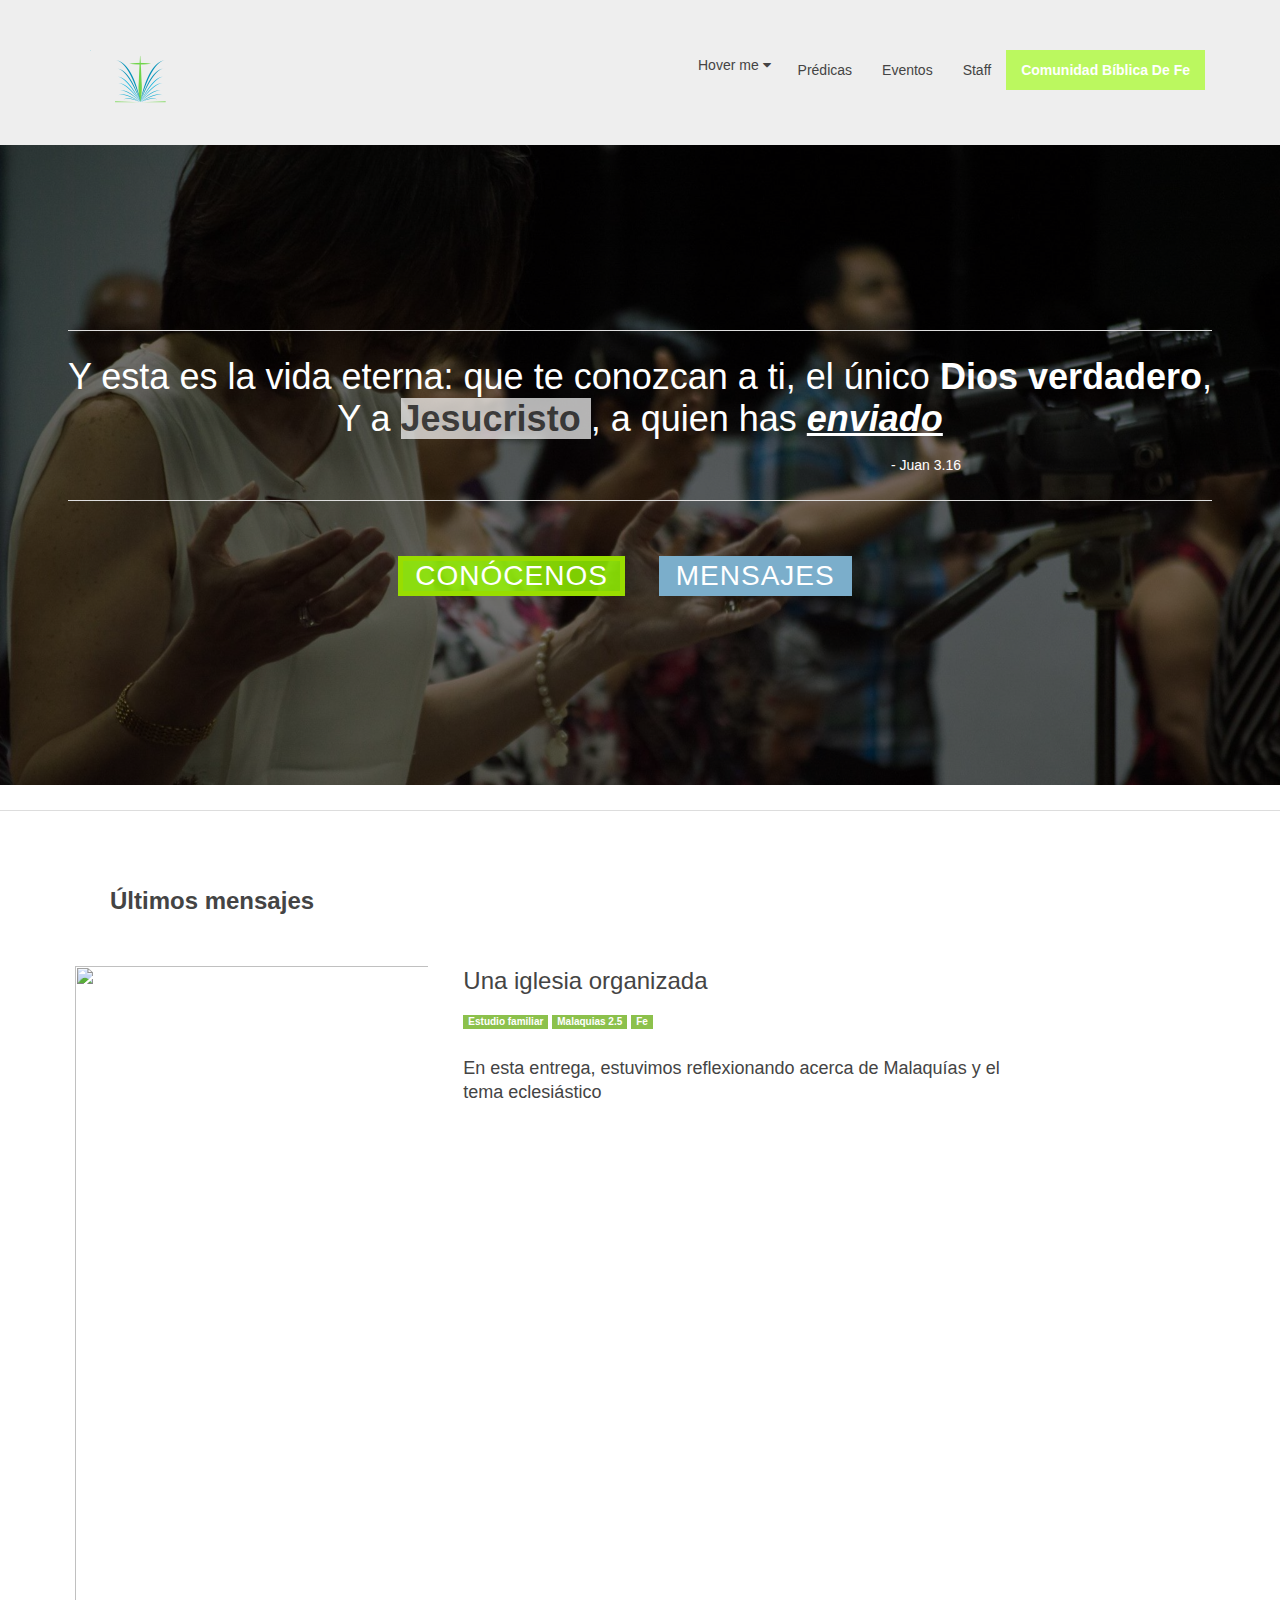
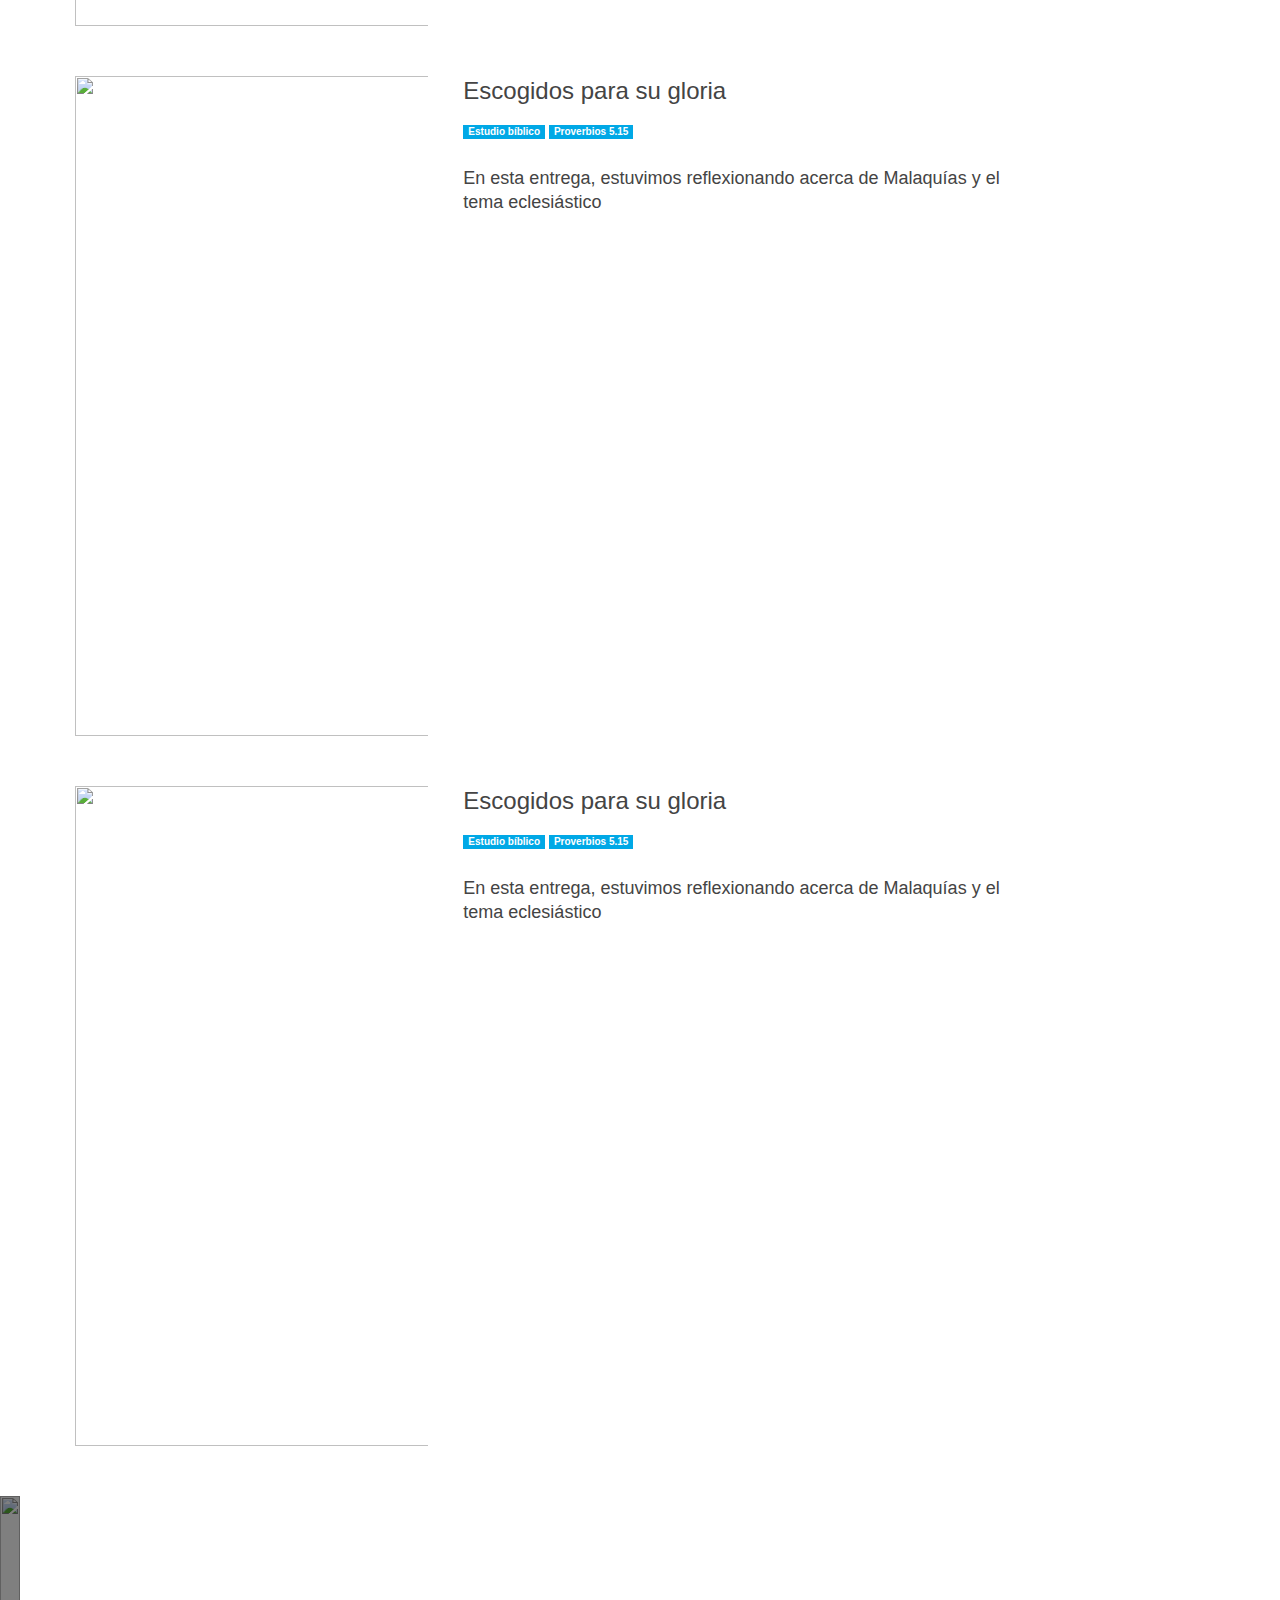
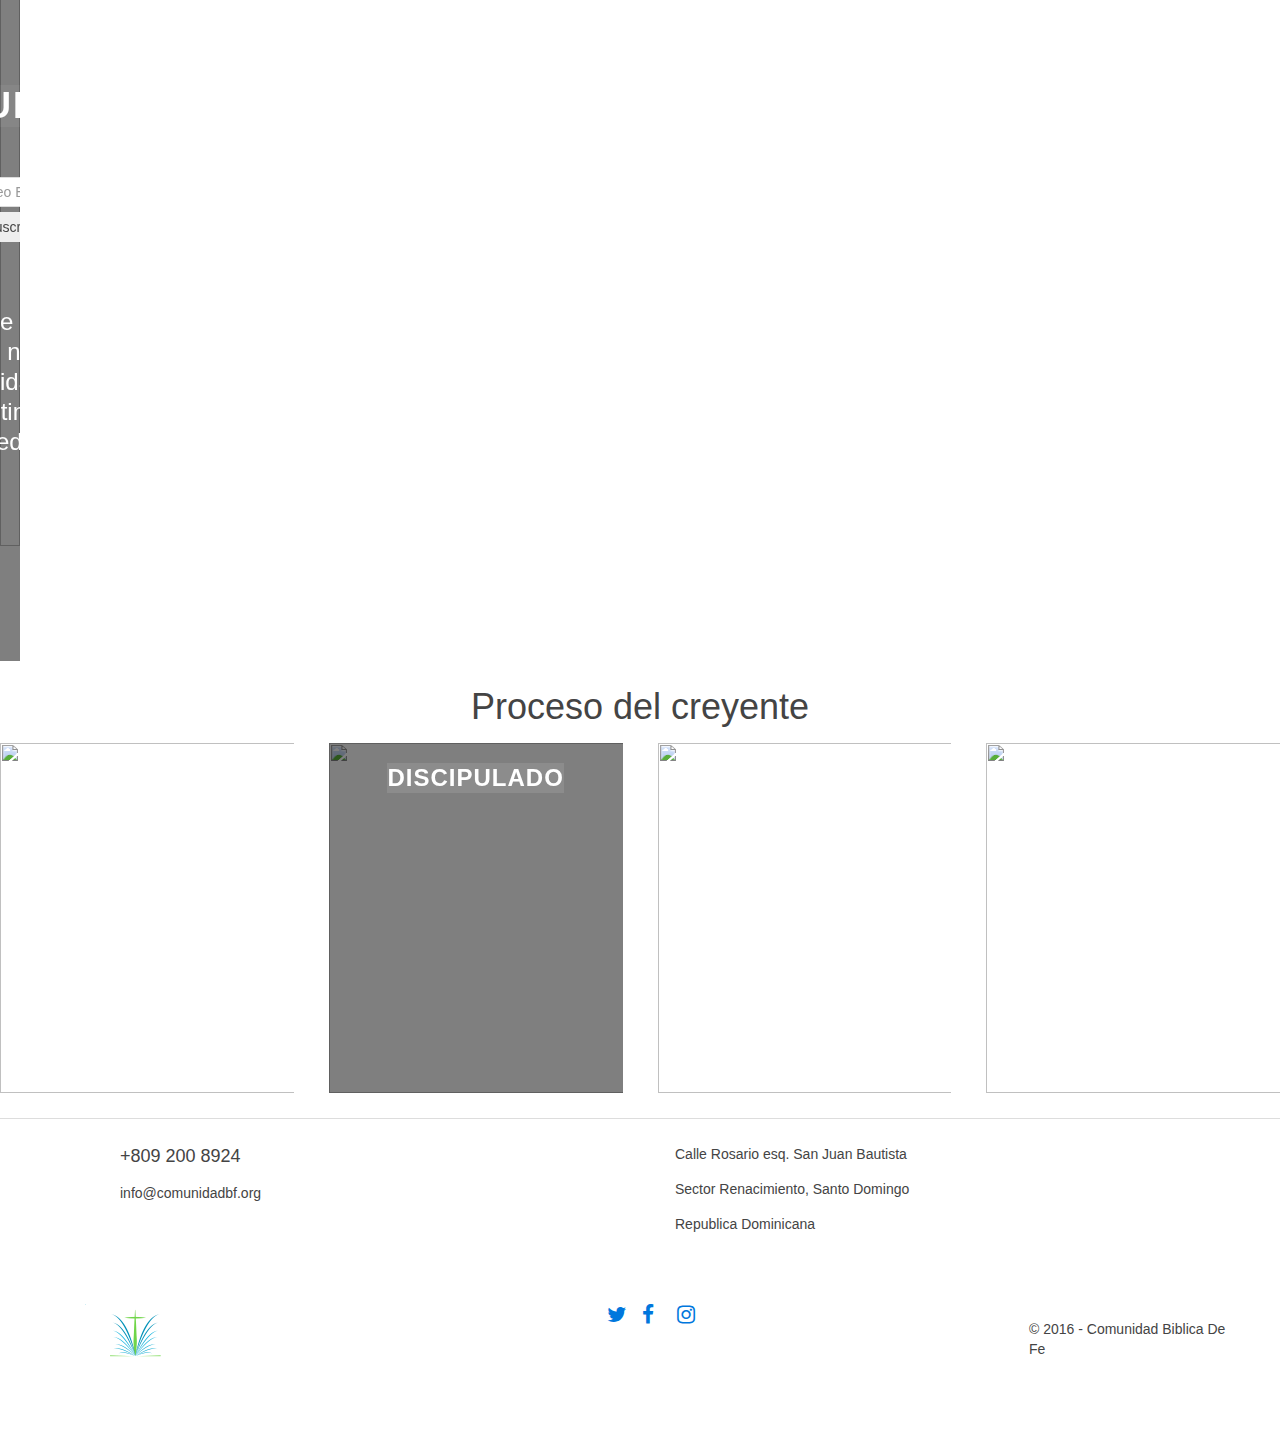
==== index.html @ 6293b6c7 "Fix notices and add multi option messages" ====
<html>  


  <header>

    <meta charset="UTF-8">

    <!-- Style css -->
    <link rel="stylesheet" type="text/css" href="css/uikit.min.css"> 
    <link rel="stylesheet" type="text/css" href="css/uikit.css"> 

    <link rel="stylesheet" type="text/css" href="css/components/slideshow.gradient.css"> 
    <link rel="stylesheet" type="text/css" href="css/components/slideshow.gradient.min.css"> 
    
    <link rel="stylesheet" type="text/css" href="css/components/slideshow.almost-flat.css">     
    <link rel="stylesheet" type="text/css" href="css/components/slideshow.almost-flat.min.css"> 
    
    <link rel="stylesheet" type="text/css" href="css/components/slideshow.min.css"> 
    <link rel="stylesheet" type="text/css" href="css/components/slideshow.css"> 


    <!-- Font awesome -->
    
    <link rel="stylesheet" type="text/css" href="font-awesome-4.7.0/css/font-awesome.min.css"> 
    <link rel="stylesheet" type="text/css" href="font-awesome-4.7.0/css/font-awesome.css"> 

    <link rel="stylesheet" type="text/css" href="font-awesome-4.7.0/fonts/FontAwesome.otf">


    <link rel="stylesheet" type="text/css" href="font-awesome-4.7.0/fonts/fontawesome-webfont.svg">

    <link rel="stylesheet" type="text/css" href="font-awesome-4.7.0/fonts/fontawesome-webfont.woff">


    <link rel="stylesheet" type="text/css" href="font-awesome-4.7.0/fonts/fontawesome-webfont.ttf">


    <link rel="stylesheet" type="text/css" href="font-awesome-4.7.0/fonts/fontawesome-webfont.woff2">




    <!-- start: sticky -->
    <link rel="stylesheet" type="text/css" href="css/components/sticky.almost-flat.css"> 
    <link rel="stylesheet" type="text/css" href="css/components/sticky.css"> 

    <link rel="stylesheet" type="text/css" href="css/components/sticky.gradient.css"> 
    <link rel="stylesheet" type="text/css" href="css/components/sticky.gradient.min.css"> 

    <link rel="stylesheet" type="text/css" href="css/components/sticky.min.css"> 
    
    <!-- jquery -->
    <script src="https://cdnjs.cloudflare.com/ajax/libs/jquery/3.1.1/jquery.js"> </script>
    <script src="https://cdnjs.cloudflare.com/ajax/libs/jquery/3.1.1/jquery.min.js"> </script>
    
    <!-- uikit specific -->
    <script src="js/uikit.min.js"> </script>
    <script src="js/uikit.js"> </script>

    <script src="js/components/slideshow.min.js"> </script>
    <script src="js/components/slideshow.js "> </script>

    <script src="js/components/slideshow-fx.js"> </script>
    <script src="js/components/slideshow-fx.min.js"> </script>

    <script src="js/components/sticky.js"> </script>
    <script src="js/components/sticky.min.js"> </script>

    <script src="js/jquery.min.js"> </script>
    
    <link rel="stylesheet" type="text/css" href="css/style.css">   


    
   
    <!--  start: main menu     -->
    <div data-uk-sticky>

      <nav id="main-nav" class="uk-navbar">
        <div class="uk-container uk-container-center" >

          <ul id="logo-nav" class="uk-navbar-nav uk-margin-large-top uk-margin-large-bottom ">
            <li > <a  href="/"><img  src="img/logo-no-text.png"  height="80px" width="100px" alt="logo"/></a> </li>          
          </ul>

          <div id="menu-nav" class="uk-navbar-flip uk-margin-large-top uk-margin-large-bottom">
            <ul class="uk-navbar-nav">
              <li  class=" uk-active uk-parent uk-align-center" data-uk-dropdown="" aria-haspopup="true" aria-expanded="false">
                                  <div class="uk-button-dropdown" data-uk-dropdown>
                                    <a class="uk-button">Hover me <i class="uk-icon-caret-down"></i></a>
                                    <div class="uk-dropdown">
                                        <ul class="uk-nav uk-nav-dropdown">
                                            <li><a href="#">Item</a></li>
                                            <li><a href="#">Another item</a></li>
                                            <li class="uk-nav-header">Header</li>
                                            <li><a href="#">Item</a></li>
                                            <li><a href="#">Another item</a></li>
                                            <li class="uk-nav-divider"></li>
                                            <li><a href="#">Separated item</a></li>
                                        </ul>
                                    </div>
                                  </div>




              </li>
              <li> <a href="preaches.html"> Prédicas </a></li>
              <li> <a href="events.html"> Eventos </a></li>              
              <li> <a href="staff.html"> Staff </a></li>
              <li  class="uk-active"> <a id="about-us-label" href="cbf.html"> Comunidad Bíblica De Fe </a></li>
            </ul>
          </div>
        </div>
      </nav> <!--  end: main menu -->
    </div>
  </header>



  <body>

  
 <!-- start: slideshow -->
   <div class="uk-slidenav-position uk-margin-bottom" data-uk-slideshow="{autoplay:true, autoplayInterval:4000, animation: 'random-fx'}">
      <ul class="uk-slideshow uk-overlay-active" style="height: 286px;" >
          <li data-slideshow-slide="img" aria-hidden="false" class="uk-active" style="height: 286px;"><div class="uk-cover-background uk-position-cover" style="background-image: url(&quot;img/slider-1.jpg&quot;);"></div>
              <canvas width="800" height="400" style="width: 100%; height: auto; opacity: 0.5;"></canvas>
              <div class="uk-overlay-panel uk-overlay-background uk-overlay-fade uk-flex uk-flex-center uk-flex-middle uk-text-center">
                  <div>
            
                      <hr class="uk-grid-divider"></hr>
  
                      <h1> Y esta es la vida eterna: que te conozcan a ti, el único <b> Dios verdadero</b>,<br> Y a <mark> <strong id="main-word"> Jesucristo  </strong> </mark>, a quien has  <strong> <u> <i> enviado</u></i></strong> </h1> <h5 id="passage">- Juan 3.16 </h5>
                      
                      <hr class="uk-grid-divider"></hr>
                      
                      
                      
                      <a button id="first-button" class="uk-button uk-button-primary main-buttons">Conócenos</a>
                      <a button id="second-button" class="uk-button uk-button-primary main-buttons"> Mensajes </a>
                      
                      

                  </div>
              </div>
          </li>

          <li data-slideshow-slide="img" aria-hidden="false" class="uk-active" style="height: 286px;"><div class="uk-cover-background uk-position-cover" style="background-image: url(&quot;img/slider-2.jpg&quot;);"></div>
              <canvas width="800" height="400" style="width: 100%; height: auto; opacity: 0.5;"></canvas>
              <div class="uk-overlay-panel uk-overlay-background uk-overlay-fade uk-flex uk-flex-center uk-flex-middle uk-text-center">
                  <div>
            
                      <hr class="uk-grid-divider"></hr>
  
                      <h1> Y esta es la vida eterna: que te conozcan a ti, el único <b> Dios verdadero</b>,<br> Y a <mark> <strong id="main-word"> Jesucristo  </strong> </mark>, a quien has  <strong> <u> <i> enviado</u></i></strong>. </h1> <h5 id="passage">- Juan 3.16 </h5>
                      
                      <hr class="uk-grid-divider"></hr>
                      
                      
                      
                      <button id="first-button" class="uk-button uk-button-primary main-buttons"> Cónocenos </button>
                      <button id="second-button" class="uk-button uk-button-primary main-buttons"> Mira nuestras prédicas </button>
                      <button id="third-button" class="uk-button uk-button-primary main-buttons"> Síguenos</button>
                      

                  </div>
              </div>
          </li>
         <li data-slideshow-slide="img" aria-hidden="false" class="uk-active" style="height: 286px;"><div class="uk-cover-background uk-position-cover" style="background-image: url(&quot;img/slider-3.jpg&quot;);"></div>
              <canvas width="800" height="400" style="width: 100%; height: auto; opacity: 0.5;"></canvas>
              <div class="uk-overlay-panel uk-overlay-background uk-overlay-bottom uk-overlay-slide-bottom">
                  <h3>Overlay Bottom</h3>
                  <p>Lorem <a href="#">ipsum dolor</a> sit amet, consetetur sadipscing elitr, sed diam nonumy eirmod tempor invidunt ut labore et dolore magna aliquyam.</p>
                  <button class="uk-button uk-button-primary">Button</button>
              </div>
          </li>
          <li data-slideshow-slide="img" aria-hidden="true" style="height: 286px;"><div class="uk-cover-background uk-position-cover" style="background-image: url(&quot;img/slide-2.jpg&quot;);"></div>
              <canvas width="800" height="400" style="width: 100%; height: auto; opacity: 0.5;"></canvas>
              <div class="uk-overlay-panel uk-overlay-background uk-overlay-left uk-overlay-slide-left uk-width-1-4">
                  <h3>Overlay Left</h3>
                  <p>Lorem <a href="#">ipsum dolor</a> sit amet, consetetur sadipscing elitr, sed diam nonumy eirmod tempor invidunt ut labore et dolore magna aliquyam.</p>
                  <button class="uk-button uk-button-primary">Button</button>
              </div>
          </li>
          <li data-slideshow-slide="img" aria-hidden="true" style="height: 286px;"><div class="uk-cover-background uk-position-cover" style="background-image: url(&quot;http://placehold.it/856X286&quot;);"></div>
              <canvas width="800" height="400" style="width: 100%; height: auto; opacity: 0;"></canvas>
              <div class="uk-overlay-panel uk-overlay-background uk-overlay-right uk-overlay-slide-right uk-width-1-4">
                  <h3>Overlay Right</h3>
                  <p>Lorem <a href="#">ipsum dolor</a> sit amet, consetetur sadipscing elitr, sed diam nonumy eirmod tempor invidunt ut labore et dolore magna aliquyam.</p>
                  <button class="uk-button uk-button-primary">Button</button>
              </div>
          </li>
      </ul>
      <a href="#" class="uk-slidenav uk-slidenav-contrast uk-slidenav-previous" data-uk-slideshow-item="previous" style="color: rgba(255,255,255,0.4)"></a>
      <a href="#" class="uk-slidenav uk-slidenav-contrast uk-slidenav-next" data-uk-slideshow-item="next" style="color: rgba(255,255,255,0.4)"></a>
    </div> <!-- end: slideshow-->
  

    
     <!-- body part -->
     
      <hr class="uk-grid-divider">
      <div class="uk-container uk-container-center">
      <div class="uk-margin-large-bottom uk-margin-large-top">


           
        <div class="uk-grid" data-uk-grid-margin>
          <div class="uk-width-medium-1-1">
            <div class="uk-container uk-container-center">
              <h2 class="section-title"> Últimos mensajes </h2>   
            </div>
          </div>        
        </div>

        
        <div class="uk-grid" data-uk-grid-margin>
          <div class="uk-width-medium-1-3">
            <img width="660" height="400" src="http://placehold.it/350x150/F0FFFF" alt="">
          </div>        



          <div class="uk-width-medium-1-2">
            <h2 > Una iglesia organizada </h2>                  
            <a class="uk-badge uk-badge-success"  href=""> Estudio familiar </a>  
            <a class="uk-badge uk-badge-success"  href=""> Malaquias 2.5 </a>  
            <a class="uk-badge uk-badge-success"  href=""> Fe </a>  
            <h3> En esta entrega, estuvimos reflexionando acerca de Malaquías y el tema eclesiástico</h3>
            
          </div>
        </div>
      </div>

      <div class="uk-margin-large-bottom uk-margin-large-top">
        <div class="uk-grid" data-uk-grid-margin>
          <div class="uk-width-medium-1-3">
            <img width="660" height="400" src="http://placehold.it/350x150/F0FFFF" alt="">
          </div>        
          <div class="uk-width-medium-1-2">
            <h2 > Escogidos para su gloria </h2>                              
            <a class="uk-badge"  href=""> Estudio bíblico </a>  
            <a class="uk-badge"  href=""> Proverbios 5.15 </a>  
            <a class="uk-badge"  href="">  </a>  
            <h3> En esta entrega, estuvimos reflexionando acerca de Malaquías y el tema eclesiástico</h3>
            

          </div>
        </div> <!-- end body part -->
      </div>



      <div class="uk-margin-large-bottom uk-margin-large-top">
        <div class="uk-grid" data-uk-grid-margin>
          <div class="uk-width-medium-1-3">
            <img width="660" height="400" src="http://placehold.it/350x150/F0FFFF" alt="">
          </div>        
          <div class="uk-width-medium-1-2">
            <h2 > Escogidos para su gloria </h2>                              
            <a class="uk-badge"  href=""> Estudio bíblico </a>  
            <a class="uk-badge"  href=""> Proverbios 5.15 </a>  
            <a class="uk-badge"  href="">  </a>  

            <h3> En esta entrega, estuvimos reflexionando acerca de Malaquías y el tema eclesiástico</h3>
            
          </div>
        </div> <!-- end body part -->
      </div>
    </div>

      <figure class="uk-overlay">
    <img class="main-image" src="img/follow-us.jpg" width="100%" height="20%" alt="">
    <figcaption class="uk-overlay-panel uk-overlay-background uk-flex uk-flex-center uk-flex-middle uk-text-center">
       
      <div class="uk-container uk-container-center">

        <div class="uk-width-1-1"> 
          <h1 class="main-title uk-text-center"> ¡Síguenos! 
          </h1>
        </div>
                  
        <div class="uk-width-1-1 uk-margin-large-top uk-margin-bottom">
          <form class="uk-form "> <!-- start: form container-->    
            <fieldset data-uk-margin>            
                <input type="text" placeholder="Correo Electrónico" class="uk-width-1-2">
                <button class="uk-button uk-width-1-2"> Suscribirse </button>
            </fieldset>
          </form> <!-- end: mail form -->                 
        </div>

        <div class="uk-container uk-container-center"> 
          <div class="uk-width-1-1 uk-margin-large-top uk-margin-bottom">                      
            <h2 class="uk-text-center"> Recibe noticias sobre nuestras actividades y últimas predicas </h2>
          </div>
        </div>

      </div>



    </figcaption>
</figure>

              
        <!-- start:  -->
            <h1 class="uk-text-center "> Proceso del creyente </h1>

            <div class="uk-grid uk-margin-top uk-margin-bottom" data-uk-grid-margin>
                <div class="uk-width-1-4 uk-width-medium-1-4 uk-width-large-1-4 ">
                    <figure class="uk-overlay uk-overlay-hover">
                        <img width="350" height="150" src="http://placehold.it/350x150/FFFF00" alt="">
                       <figcaption class="uk-overlay-panel uk-overlay-background uk-overlay-fade uk-flex uk-flex-center uk-flex-middle uk-text-center">
                            <div> Conversión </div>
                        </figcaption>
                        <a class="uk-position-cover" href="#"></a>
                    </figure>
                </div>
                <div class="uk-width-1-4 uk-width-medium-1-4 uk-width-large-1-4">
                     <figure class="uk-overlay">
                        <img class="uk-overlay-spin" width="350" height="150" src="img/studying.jpeg" alt="">
                         <figcaption class="uk-overlay-panel  uk-text-center  uk-flex  uk-flex-center ">
                            <div> <h2 id="steps-text">  Discipulado </h2> </div>
                        </figcaption>
                        <figcaption class="uk-overlay-panel uk-overlay-background uk-text-center  uk-flex  uk-flex-center ">
                            <div> <h2 id="steps-text">  Discipulado </h2> </div>
                        </figcaption>
                        <a class="uk-position-cover" href="#"></a>
                    </figure>
                </div>

                <div class="uk-width-1-4 uk-width-medium-1-4 uk-width-large-1-4">
                     <figure class="uk-overlay uk-overlay-hover">
                        <img width="350" height="150" src="img/baptism.jpeg" alt="">
                        <figcaption class="uk-overlay-panel uk-overlay-background uk-overlay-fade uk-flex uk-flex-center uk-flex-middle uk-text-center  uk-overlay-slide-top">
                            <div> Bautizmo </div>
                        </figcaption>
                        <a class="uk-position-cover" href="#"></a>
                    </figure>
                </div>

                <div class="uk-width-1-4 uk-width-medium-1-4 uk-width-large-1-4">
                     <figure class="uk-overlay uk-overlay-hover">
                        <img width="350" height="150" src="img/church.jpeg" alt="">
                        <figcaption class="uk-overlay-panel uk-overlay-background uk-overlay-fade uk-flex uk-flex-center uk-flex-middle uk-text-center">
                            <div> Pacto de membresía </div>
                        </figcaption>
                        <a class="uk-position-cover" href="#"></a>
                    </figure>
                </div>
            </div> <!-- end: member_process-->
        

        </div>
      </div>
    </div>
  </body>



    <!-- start Footer -->
    <hr class="uk-grid-divider"></hr>
    <footer class=" uk-container uk-grid tm-footer  uk-margin-large-left uk-margin-large-right">      
      <div class="uk-width-1-2">

        <h3>+809 200 8924</h3>
        <p>info@comunidadbf.org</p>
      </div>

      <div class="uk-width-1-2 tm-address-lines">
        <p> Calle Rosario esq. San Juan Bautista </p>
       
        <p> Sector Renacimiento, Santo Domingo</p>
        <p> Republica Dominicana </p>
      </div>
    </footer>
    
    <div class="uk-grid uk-margin-large-left uk-margin-large-right">
      <div class="uk-width-1-1">
        
      </div>
    </div>


    
    <section class="uk-grid uk-margin-large-bottom uk-margin-large-left uk-margin-large-right">
      <div class="uk-width-1-5">
        <div class="uk-height-1-1 uk-vertical-align-middle">
          <a href="/"><img src="img/logo-no-text.png"  height="80px" width="100px" alt="logo"/></a>
        </div>
      </div>
      <div class="uk-width-1-5"></div>
      
      <!-- start: social icons -->
      <div class="uk-width-1-5"> 
        <div class="uk-grid uk-margin-left uk-margin-right">
          <div class="uk-width-1-5">
            <a class="uk-icon-twitter uk-icon-small" href="https://twitter.com/ComunidadBF"></a>
          </div>
          <div class="uk-width-1-5">
            <a class="uk-icon-facebook uk-icon-small" href="https://www.facebook.com/CBiblicadeFe/" ></a>
          </div>
          <div class="uk-width-1-5">
            <a class="uk-icon-instagram uk-icon-small" href="https://www.instagram.com/comunidadbf/"></a>
          </div>
        </div>
      </div> <!-- end: social icons -->

      <div class="uk-width-1-5"></div>

      <div class="uk-width-1-5">
        <div class="uk-margin-top">
          <h5>© 2016 -  Comunidad Biblica De Fe</h5>
        </div>
      </div>
    </section>
    

  <script>
  $(document).ready(function() { 
    $(window).scroll(function() {
      if ($(document).scrollTop() > 100) {                
        $('#menu-nav').removeClass('uk-margin-large-top uk-margin-large-bottom');
        $('#logo-nav').removeClass('uk-margin-large-top uk-margin-large-bottom');             
        $('#menu-nav').addClass('uk-margin-top ');
        $('#logo-nav').addClass('uk-margin-top ');
        // Resize image
        $('#logo-nav').find('img').attr('height','60px');
        $('#logo-nav').find('img').attr('width','80px');
        // Change color
        $('#main-nav').css('background','rgba(255,255,255, 0.8)');
        
      }      else {                            
        $('#menu-nav').addClass('uk-margin-large-top uk-margin-large-bottom ');
        $('#logo-nav').addClass('uk-margin-large-top uk-margin-large-bottom');
        // Resize image
        $('#logo-nav').find('img').attr('height','100px');
        $('#logo-nav').find('img').attr('width','120px');
        // Change color
        $('#main-nav').css('background','rgba(214,235,214, 1)');

          }   
      });
  });

  </script>


  </footer>


</html>
---- css/components/slideshow.gradient.css ----
/*! UIkit 2.27.2 | http://www.getuikit.com | (c) 2014 YOOtheme | MIT License */
/* ========================================================================
   Component: Slideshow
 ========================================================================== */
/*
 * 1. Create position context
 * 2. Create stacking context to prevent z-index issues with other components
 * 3. Set width because child elements are positioned absolute. Height is set via JS
 * 4. Reset list style
 * 5. Clip child elements
 * 6. Deactivate browser history navigation in IE11
 */
.uk-slideshow {
  /* 1 */
  position: relative;
  /* 2 */
  z-index: 0;
  /* 3 */
  width: 100%;
  /* 4 */
  margin: 0;
  padding: 0;
  list-style: none;
  /* 5 */
  overflow: hidden;
  /* 6 */
  touch-action: pan-y;
}
/*
 * Sub-object item
 * 1. Position items above each other
 * 2. Expand to parent container width
 * 3. Hide by default
 */
.uk-slideshow > li {
  /* 1 */
  position: absolute;
  top: 0;
  left: 0;
  /* 2 */
  width: 100%;
  /* 3 */
  opacity: 0;
}
/*
 * Active
 * 1. Stack at first
 * 2. Show slide
 */
.uk-slideshow > .uk-active {
  /* 1 */
  z-index: 10;
  /* 2 */
  opacity: 1;
}
/*
 * Hide default images which is only relevant to keep existing proportions
 */
.uk-slideshow > li > img {
  visibility: hidden;
}
/*
 * Pointer for controls
 */
[data-uk-slideshow-slide] {
  cursor: pointer;
}
/* Modifier: `uk-slideshow-fullscreen`
 ========================================================================== */
.uk-slideshow-fullscreen,
.uk-slideshow-fullscreen > li {
  height: 100vh;
}
/* Animations
 ========================================================================== */
/*
 * Fade
 */
.uk-slideshow-fade-in {
  -webkit-animation: uk-fade 0.5s linear;
  animation: uk-fade 0.5s linear;
}
.uk-slideshow-fade-out {
  -webkit-animation: uk-fade 0.5s linear reverse;
  animation: uk-fade 0.5s linear reverse;
}
/*
 * Scroll
 */
.uk-slideshow-scroll-forward-in {
  -webkit-animation: uk-slide-right 0.5s ease-in-out;
  animation: uk-slide-right 0.5s ease-in-out;
}
.uk-slideshow-scroll-forward-out {
  -webkit-animation: uk-slide-left 0.5s ease-in-out reverse;
  animation: uk-slide-left 0.5s ease-in-out reverse;
}
.uk-slideshow-scroll-backward-in {
  -webkit-animation: uk-slide-left 0.5s ease-in-out;
  animation: uk-slide-left 0.5s ease-in-out;
}
.uk-slideshow-scroll-backward-out {
  -webkit-animation: uk-slide-right 0.5s ease-in-out reverse;
  animation: uk-slide-right 0.5s ease-in-out reverse;
}
/*
 * Scale
 */
.uk-slideshow-scale-out {
  -webkit-animation: uk-fade-scale-15 0.5s ease-in-out reverse;
  animation: uk-fade-scale-15 0.5s ease-in-out reverse;
}
/*
 * Swipe
 */
.uk-slideshow-swipe-forward-in {
  -webkit-animation: uk-slide-left-33 0.5s ease-in-out;
  animation: uk-slide-left-33 0.5s ease-in-out;
}
.uk-slideshow-swipe-forward-out {
  -webkit-animation: uk-slide-left 0.5s ease-in-out reverse;
  animation: uk-slide-left 0.5s ease-in-out reverse;
}
.uk-slideshow-swipe-backward-in {
  -webkit-animation: uk-slide-right-33 0.5s ease-in-out;
  animation: uk-slide-right-33 0.5s ease-in-out;
}
.uk-slideshow-swipe-backward-out {
  -webkit-animation: uk-slide-right 0.5s ease-in-out reverse;
  animation: uk-slide-right 0.5s ease-in-out reverse;
}
.uk-slideshow-swipe-forward-in:before,
.uk-slideshow-swipe-backward-in:before {
  content: '';
  position: absolute;
  top: 0;
  bottom: 0;
  left: 0;
  right: 0;
  z-index: 1;
  background: rgba(0, 0, 0, 0.6);
  -webkit-animation: uk-fade 0.5s ease-in-out reverse;
  animation: uk-fade 0.5s ease-in-out reverse;
}
---- css/components/slideshow.gradient.min.css ----
/*! UIkit 2.27.2 | http://www.getuikit.com | (c) 2014 YOOtheme | MIT License */
.uk-slideshow{position:relative;z-index:0;width:100%;margin:0;padding:0;list-style:none;overflow:hidden;touch-action:pan-y}.uk-slideshow>li{position:absolute;top:0;left:0;width:100%;opacity:0}.uk-slideshow>.uk-active{z-index:10;opacity:1}.uk-slideshow>li>img{visibility:hidden}[data-uk-slideshow-slide]{cursor:pointer}.uk-slideshow-fullscreen,.uk-slideshow-fullscreen>li{height:100vh}.uk-slideshow-fade-in{-webkit-animation:uk-fade .5s linear;animation:uk-fade .5s linear}.uk-slideshow-fade-out{-webkit-animation:uk-fade .5s linear reverse;animation:uk-fade .5s linear reverse}.uk-slideshow-scroll-forward-in{-webkit-animation:uk-slide-right .5s ease-in-out;animation:uk-slide-right .5s ease-in-out}.uk-slideshow-scroll-forward-out{-webkit-animation:uk-slide-left .5s ease-in-out reverse;animation:uk-slide-left .5s ease-in-out reverse}.uk-slideshow-scroll-backward-in{-webkit-animation:uk-slide-left .5s ease-in-out;animation:uk-slide-left .5s ease-in-out}.uk-slideshow-scroll-backward-out{-webkit-animation:uk-slide-right .5s ease-in-out reverse;animation:uk-slide-right .5s ease-in-out reverse}.uk-slideshow-scale-out{-webkit-animation:uk-fade-scale-15 .5s ease-in-out reverse;animation:uk-fade-scale-15 .5s ease-in-out reverse}.uk-slideshow-swipe-forward-in{-webkit-animation:uk-slide-left-33 .5s ease-in-out;animation:uk-slide-left-33 .5s ease-in-out}.uk-slideshow-swipe-forward-out{-webkit-animation:uk-slide-left .5s ease-in-out reverse;animation:uk-slide-left .5s ease-in-out reverse}.uk-slideshow-swipe-backward-in{-webkit-animation:uk-slide-right-33 .5s ease-in-out;animation:uk-slide-right-33 .5s ease-in-out}.uk-slideshow-swipe-backward-out{-webkit-animation:uk-slide-right .5s ease-in-out reverse;animation:uk-slide-right .5s ease-in-out reverse}.uk-slideshow-swipe-backward-in:before,.uk-slideshow-swipe-forward-in:before{content:'';position:absolute;top:0;bottom:0;left:0;right:0;z-index:1;background:rgba(0,0,0,.6);-webkit-animation:uk-fade .5s ease-in-out reverse;animation:uk-fade .5s ease-in-out reverse}
---- css/components/slideshow.almost-flat.css ----
/*! UIkit 2.27.2 | http://www.getuikit.com | (c) 2014 YOOtheme | MIT License */
/* ========================================================================
   Component: Slideshow
 ========================================================================== */
/*
 * 1. Create position context
 * 2. Create stacking context to prevent z-index issues with other components
 * 3. Set width because child elements are positioned absolute. Height is set via JS
 * 4. Reset list style
 * 5. Clip child elements
 * 6. Deactivate browser history navigation in IE11
 */
.uk-slideshow {
  /* 1 */
  position: relative;
  /* 2 */
  z-index: 0;
  /* 3 */
  width: 100%;
  /* 4 */
  margin: 0;
  padding: 0;
  list-style: none;
  /* 5 */
  overflow: hidden;
  /* 6 */
  touch-action: pan-y;
}
/*
 * Sub-object item
 * 1. Position items above each other
 * 2. Expand to parent container width
 * 3. Hide by default
 */
.uk-slideshow > li {
  /* 1 */
  position: absolute;
  top: 0;
  left: 0;
  /* 2 */
  width: 100%;
  /* 3 */
  opacity: 0;
}
/*
 * Active
 * 1. Stack at first
 * 2. Show slide
 */
.uk-slideshow > .uk-active {
  /* 1 */
  z-index: 10;
  /* 2 */
  opacity: 1;
}
/*
 * Hide default images which is only relevant to keep existing proportions
 */
.uk-slideshow > li > img {
  visibility: hidden;
}
/*
 * Pointer for controls
 */
[data-uk-slideshow-slide] {
  cursor: pointer;
}
/* Modifier: `uk-slideshow-fullscreen`
 ========================================================================== */
.uk-slideshow-fullscreen,
.uk-slideshow-fullscreen > li {
  height: 100vh;
}
/* Animations
 ========================================================================== */
/*
 * Fade
 */
.uk-slideshow-fade-in {
  -webkit-animation: uk-fade 0.5s linear;
  animation: uk-fade 0.5s linear;
}
.uk-slideshow-fade-out {
  -webkit-animation: uk-fade 0.5s linear reverse;
  animation: uk-fade 0.5s linear reverse;
}
/*
 * Scroll
 */
.uk-slideshow-scroll-forward-in {
  -webkit-animation: uk-slide-right 0.5s ease-in-out;
  animation: uk-slide-right 0.5s ease-in-out;
}
.uk-slideshow-scroll-forward-out {
  -webkit-animation: uk-slide-left 0.5s ease-in-out reverse;
  animation: uk-slide-left 0.5s ease-in-out reverse;
}
.uk-slideshow-scroll-backward-in {
  -webkit-animation: uk-slide-left 0.5s ease-in-out;
  animation: uk-slide-left 0.5s ease-in-out;
}
.uk-slideshow-scroll-backward-out {
  -webkit-animation: uk-slide-right 0.5s ease-in-out reverse;
  animation: uk-slide-right 0.5s ease-in-out reverse;
}
/*
 * Scale
 */
.uk-slideshow-scale-out {
  -webkit-animation: uk-fade-scale-15 0.5s ease-in-out reverse;
  animation: uk-fade-scale-15 0.5s ease-in-out reverse;
}
/*
 * Swipe
 */
.uk-slideshow-swipe-forward-in {
  -webkit-animation: uk-slide-left-33 0.5s ease-in-out;
  animation: uk-slide-left-33 0.5s ease-in-out;
}
.uk-slideshow-swipe-forward-out {
  -webkit-animation: uk-slide-left 0.5s ease-in-out reverse;
  animation: uk-slide-left 0.5s ease-in-out reverse;
}
.uk-slideshow-swipe-backward-in {
  -webkit-animation: uk-slide-right-33 0.5s ease-in-out;
  animation: uk-slide-right-33 0.5s ease-in-out;
}
.uk-slideshow-swipe-backward-out {
  -webkit-animation: uk-slide-right 0.5s ease-in-out reverse;
  animation: uk-slide-right 0.5s ease-in-out reverse;
}
.uk-slideshow-swipe-forward-in:before,
.uk-slideshow-swipe-backward-in:before {
  content: '';
  position: absolute;
  top: 0;
  bottom: 0;
  left: 0;
  right: 0;
  z-index: 1;
  background: rgba(0, 0, 0, 0.6);
  -webkit-animation: uk-fade 0.5s ease-in-out reverse;
  animation: uk-fade 0.5s ease-in-out reverse;
}
---- css/components/slideshow.almost-flat.min.css ----
/*! UIkit 2.27.2 | http://www.getuikit.com | (c) 2014 YOOtheme | MIT License */
.uk-slideshow{position:relative;z-index:0;width:100%;margin:0;padding:0;list-style:none;overflow:hidden;touch-action:pan-y}.uk-slideshow>li{position:absolute;top:0;left:0;width:100%;opacity:0}.uk-slideshow>.uk-active{z-index:10;opacity:1}.uk-slideshow>li>img{visibility:hidden}[data-uk-slideshow-slide]{cursor:pointer}.uk-slideshow-fullscreen,.uk-slideshow-fullscreen>li{height:100vh}.uk-slideshow-fade-in{-webkit-animation:uk-fade .5s linear;animation:uk-fade .5s linear}.uk-slideshow-fade-out{-webkit-animation:uk-fade .5s linear reverse;animation:uk-fade .5s linear reverse}.uk-slideshow-scroll-forward-in{-webkit-animation:uk-slide-right .5s ease-in-out;animation:uk-slide-right .5s ease-in-out}.uk-slideshow-scroll-forward-out{-webkit-animation:uk-slide-left .5s ease-in-out reverse;animation:uk-slide-left .5s ease-in-out reverse}.uk-slideshow-scroll-backward-in{-webkit-animation:uk-slide-left .5s ease-in-out;animation:uk-slide-left .5s ease-in-out}.uk-slideshow-scroll-backward-out{-webkit-animation:uk-slide-right .5s ease-in-out reverse;animation:uk-slide-right .5s ease-in-out reverse}.uk-slideshow-scale-out{-webkit-animation:uk-fade-scale-15 .5s ease-in-out reverse;animation:uk-fade-scale-15 .5s ease-in-out reverse}.uk-slideshow-swipe-forward-in{-webkit-animation:uk-slide-left-33 .5s ease-in-out;animation:uk-slide-left-33 .5s ease-in-out}.uk-slideshow-swipe-forward-out{-webkit-animation:uk-slide-left .5s ease-in-out reverse;animation:uk-slide-left .5s ease-in-out reverse}.uk-slideshow-swipe-backward-in{-webkit-animation:uk-slide-right-33 .5s ease-in-out;animation:uk-slide-right-33 .5s ease-in-out}.uk-slideshow-swipe-backward-out{-webkit-animation:uk-slide-right .5s ease-in-out reverse;animation:uk-slide-right .5s ease-in-out reverse}.uk-slideshow-swipe-backward-in:before,.uk-slideshow-swipe-forward-in:before{content:'';position:absolute;top:0;bottom:0;left:0;right:0;z-index:1;background:rgba(0,0,0,.6);-webkit-animation:uk-fade .5s ease-in-out reverse;animation:uk-fade .5s ease-in-out reverse}
---- css/components/slideshow.min.css ----
/*! UIkit 2.27.2 | http://www.getuikit.com | (c) 2014 YOOtheme | MIT License */
.uk-slideshow{position:relative;z-index:0;width:100%;margin:0;padding:0;list-style:none;overflow:hidden;touch-action:pan-y}.uk-slideshow>li{position:absolute;top:0;left:0;width:100%;opacity:0}.uk-slideshow>.uk-active{z-index:10;opacity:1}.uk-slideshow>li>img{visibility:hidden}[data-uk-slideshow-slide]{cursor:pointer}.uk-slideshow-fullscreen,.uk-slideshow-fullscreen>li{height:100vh}.uk-slideshow-fade-in{-webkit-animation:uk-fade .5s linear;animation:uk-fade .5s linear}.uk-slideshow-fade-out{-webkit-animation:uk-fade .5s linear reverse;animation:uk-fade .5s linear reverse}.uk-slideshow-scroll-forward-in{-webkit-animation:uk-slide-right .5s ease-in-out;animation:uk-slide-right .5s ease-in-out}.uk-slideshow-scroll-forward-out{-webkit-animation:uk-slide-left .5s ease-in-out reverse;animation:uk-slide-left .5s ease-in-out reverse}.uk-slideshow-scroll-backward-in{-webkit-animation:uk-slide-left .5s ease-in-out;animation:uk-slide-left .5s ease-in-out}.uk-slideshow-scroll-backward-out{-webkit-animation:uk-slide-right .5s ease-in-out reverse;animation:uk-slide-right .5s ease-in-out reverse}.uk-slideshow-scale-out{-webkit-animation:uk-fade-scale-15 .5s ease-in-out reverse;animation:uk-fade-scale-15 .5s ease-in-out reverse}.uk-slideshow-swipe-forward-in{-webkit-animation:uk-slide-left-33 .5s ease-in-out;animation:uk-slide-left-33 .5s ease-in-out}.uk-slideshow-swipe-forward-out{-webkit-animation:uk-slide-left .5s ease-in-out reverse;animation:uk-slide-left .5s ease-in-out reverse}.uk-slideshow-swipe-backward-in{-webkit-animation:uk-slide-right-33 .5s ease-in-out;animation:uk-slide-right-33 .5s ease-in-out}.uk-slideshow-swipe-backward-out{-webkit-animation:uk-slide-right .5s ease-in-out reverse;animation:uk-slide-right .5s ease-in-out reverse}.uk-slideshow-swipe-backward-in:before,.uk-slideshow-swipe-forward-in:before{content:'';position:absolute;top:0;bottom:0;left:0;right:0;z-index:1;background:rgba(0,0,0,.6);-webkit-animation:uk-fade .5s ease-in-out reverse;animation:uk-fade .5s ease-in-out reverse}
---- css/components/slideshow.css ----
/*! UIkit 2.27.2 | http://www.getuikit.com | (c) 2014 YOOtheme | MIT License */
/* ========================================================================
   Component: Slideshow
 ========================================================================== */
/*
 * 1. Create position context
 * 2. Create stacking context to prevent z-index issues with other components
 * 3. Set width because child elements are positioned absolute. Height is set via JS
 * 4. Reset list style
 * 5. Clip child elements
 * 6. Deactivate browser history navigation in IE11
 */
.uk-slideshow {
  /* 1 */
  position: relative;
  /* 2 */
  z-index: 0;
  /* 3 */
  width: 100%;
  /* 4 */
  margin: 0;
  padding: 0;
  list-style: none;
  /* 5 */
  overflow: hidden;
  /* 6 */
  touch-action: pan-y;
}
/*
 * Sub-object item
 * 1. Position items above each other
 * 2. Expand to parent container width
 * 3. Hide by default
 */
.uk-slideshow > li {
  /* 1 */
  position: absolute;
  top: 0;
  left: 0;
  /* 2 */
  width: 100%;
  /* 3 */
  opacity: 0;
}
/*
 * Active
 * 1. Stack at first
 * 2. Show slide
 */
.uk-slideshow > .uk-active {
  /* 1 */
  z-index: 10;
  /* 2 */
  opacity: 1;
}
/*
 * Hide default images which is only relevant to keep existing proportions
 */
.uk-slideshow > li > img {
  visibility: hidden;
}
/*
 * Pointer for controls
 */
[data-uk-slideshow-slide] {
  cursor: pointer;
}
/* Modifier: `uk-slideshow-fullscreen`
 ========================================================================== */
.uk-slideshow-fullscreen,
.uk-slideshow-fullscreen > li {
  height: 100vh;
}
/* Animations
 ========================================================================== */
/*
 * Fade
 */
.uk-slideshow-fade-in {
  -webkit-animation: uk-fade 0.5s linear;
  animation: uk-fade 0.5s linear;
}
.uk-slideshow-fade-out {
  -webkit-animation: uk-fade 0.5s linear reverse;
  animation: uk-fade 0.5s linear reverse;
}
/*
 * Scroll
 */
.uk-slideshow-scroll-forward-in {
  -webkit-animation: uk-slide-right 0.5s ease-in-out;
  animation: uk-slide-right 0.5s ease-in-out;
}
.uk-slideshow-scroll-forward-out {
  -webkit-animation: uk-slide-left 0.5s ease-in-out reverse;
  animation: uk-slide-left 0.5s ease-in-out reverse;
}
.uk-slideshow-scroll-backward-in {
  -webkit-animation: uk-slide-left 0.5s ease-in-out;
  animation: uk-slide-left 0.5s ease-in-out;
}
.uk-slideshow-scroll-backward-out {
  -webkit-animation: uk-slide-right 0.5s ease-in-out reverse;
  animation: uk-slide-right 0.5s ease-in-out reverse;
}
/*
 * Scale
 */
.uk-slideshow-scale-out {
  -webkit-animation: uk-fade-scale-15 0.5s ease-in-out reverse;
  animation: uk-fade-scale-15 0.5s ease-in-out reverse;
}
/*
 * Swipe
 */
.uk-slideshow-swipe-forward-in {
  -webkit-animation: uk-slide-left-33 0.5s ease-in-out;
  animation: uk-slide-left-33 0.5s ease-in-out;
}
.uk-slideshow-swipe-forward-out {
  -webkit-animation: uk-slide-left 0.5s ease-in-out reverse;
  animation: uk-slide-left 0.5s ease-in-out reverse;
}
.uk-slideshow-swipe-backward-in {
  -webkit-animation: uk-slide-right-33 0.5s ease-in-out;
  animation: uk-slide-right-33 0.5s ease-in-out;
}
.uk-slideshow-swipe-backward-out {
  -webkit-animation: uk-slide-right 0.5s ease-in-out reverse;
  animation: uk-slide-right 0.5s ease-in-out reverse;
}
.uk-slideshow-swipe-forward-in:before,
.uk-slideshow-swipe-backward-in:before {
  content: '';
  position: absolute;
  top: 0;
  bottom: 0;
  left: 0;
  right: 0;
  z-index: 1;
  background: rgba(0, 0, 0, 0.6);
  -webkit-animation: uk-fade 0.5s ease-in-out reverse;
  animation: uk-fade 0.5s ease-in-out reverse;
}
---- css/components/sticky.almost-flat.css ----
/*! UIkit 2.27.2 | http://www.getuikit.com | (c) 2014 YOOtheme | MIT License */
/* ========================================================================
   Component: Sticky
 ========================================================================== */
/*
 * 1. More robust if padding and border are used
 * 2. Enable hardware acceleration for iOS browsers, resolves scrolling issue
 */
[data-uk-sticky].uk-active {
  z-index: 980;
  /* 1 */
  box-sizing: border-box;
  /* 2 */
  -webkit-backface-visibility: hidden;
}
/*
 * Faster animations
 */
[data-uk-sticky][class*='uk-animation-'] {
  -webkit-animation-duration: 0.2s;
  animation-duration: 0.2s;
}
[data-uk-sticky].uk-animation-reverse {
  -webkit-animation-duration: 0.2s;
  animation-duration: 0.2s;
}
---- css/components/sticky.css ----
/*! UIkit 2.27.2 | http://www.getuikit.com | (c) 2014 YOOtheme | MIT License */
/* ========================================================================
   Component: Sticky
 ========================================================================== */
/*
 * 1. More robust if padding and border are used
 * 2. Enable hardware acceleration for iOS browsers, resolves scrolling issue
 */
[data-uk-sticky].uk-active {
  z-index: 980;
  /* 1 */
  box-sizing: border-box;
  /* 2 */
  -webkit-backface-visibility: hidden;
}
/*
 * Faster animations
 */
[data-uk-sticky][class*='uk-animation-'] {
  -webkit-animation-duration: 0.2s;
  animation-duration: 0.2s;
}
[data-uk-sticky].uk-animation-reverse {
  -webkit-animation-duration: 0.2s;
  animation-duration: 0.2s;
}
---- css/components/sticky.gradient.css ----
/*! UIkit 2.27.2 | http://www.getuikit.com | (c) 2014 YOOtheme | MIT License */
/* ========================================================================
   Component: Sticky
 ========================================================================== */
/*
 * 1. More robust if padding and border are used
 * 2. Enable hardware acceleration for iOS browsers, resolves scrolling issue
 */
[data-uk-sticky].uk-active {
  z-index: 980;
  /* 1 */
  box-sizing: border-box;
  /* 2 */
  -webkit-backface-visibility: hidden;
}
/*
 * Faster animations
 */
[data-uk-sticky][class*='uk-animation-'] {
  -webkit-animation-duration: 0.2s;
  animation-duration: 0.2s;
}
[data-uk-sticky].uk-animation-reverse {
  -webkit-animation-duration: 0.2s;
  animation-duration: 0.2s;
}
---- css/components/sticky.gradient.min.css ----
/*! UIkit 2.27.2 | http://www.getuikit.com | (c) 2014 YOOtheme | MIT License */
[data-uk-sticky].uk-active{z-index:980;box-sizing:border-box;-webkit-backface-visibility:hidden}[data-uk-sticky][class*=uk-animation-]{-webkit-animation-duration:.2s;animation-duration:.2s}[data-uk-sticky].uk-animation-reverse{-webkit-animation-duration:.2s;animation-duration:.2s}
---- css/components/sticky.min.css ----
/*! UIkit 2.27.2 | http://www.getuikit.com | (c) 2014 YOOtheme | MIT License */
[data-uk-sticky].uk-active{z-index:980;box-sizing:border-box;-webkit-backface-visibility:hidden}[data-uk-sticky][class*=uk-animation-]{-webkit-animation-duration:.2s;animation-duration:.2s}[data-uk-sticky].uk-animation-reverse{-webkit-animation-duration:.2s;animation-duration:.2s}
---- css/style.css ----
/* General styling */




#main-navbar {
  background:rgba(100,230,100, 0.6); /* 40% opacity*/

  /* slow transition*/
  -webkit-transition: all 1.5s ease;
  -moz-transition: all 1.5s ease;
  -o-transition: all 1.5s ease;
  transition: all 1.5s ease;
}

#about-us-label {
  background: rgba(153, 255, 0,.6);
  color:white;
  font-weight: bold ;

}

#passage {
  margin: 0px 0px 0px 50% ;
}

mark {
  background-color: rgba(255,255,255, .7);
  
}

#purposes-text h2 {
  font-weight: bold; 

}
#main-word {
 color: rgba(0,0,0,0.7);
}

.main-buttons{  
  opacity: 1;
  letter-spacing: 1px;
  background-color: rgba(255,255,255,0.1) ;
  text-transform: uppercase;
  font-size: 2em;
  border: ;

}

#first-button {
  background-color: rgba(153, 255, 0,.8) ;  
  border: 5px solid #99dd00;

}

#second-button {   

  background-color: rgba(123,174,203,1) ;
  border: 5px solid #7baecb ;
  margin:30px;
}


#third-button {
  background-color: rgba(211,211,211,0.6) ;
  border: 5px solid #d3d3d3 ;

}

.main-buttons  a:hover {
  background-color: rgba(255,255,255,0.6)  !important ;
  background-image:none !important ;
}

/* General class specfications */

/*  Main image for every page that doenst include slideshow */

.main-image {
height: 85%;
width: 100% ;
}

.sub-title {  
  letter-spacing: 1px;  
  font-style: italic;
  font-size:15px;
}

.section-title {
  font-weight:bold;    
}



/* Messages specific css */
#year-nav {
  background-color: #00A8E6; 
  opacity: 0.60;
}

.message-last-title{
  text-align:left;
}

#year-nav  li a  {
  color: white;
    
}

/* Text on faith steps */
#steps-text {
  letter-spacing: 1px;
  background-color: rgba(255,255,255,0.1) ;
  text-transform: uppercase;
  font-weight: bold;
}

#year-nav li.uk-active a, #year-nav li:hover a  {  
  background-color: rgba(153,204,153,0.45);    
}

.main-title {
  letter-spacing: 2px;
  background-color: rgba(255,255,255,0.05) ;
  text-transform: uppercase;
  font-weight: bold;

}


#year-nav li.uk-active  a  p   {
 color: white;  
 opacity: 1;
}

#someDiv{
    
}
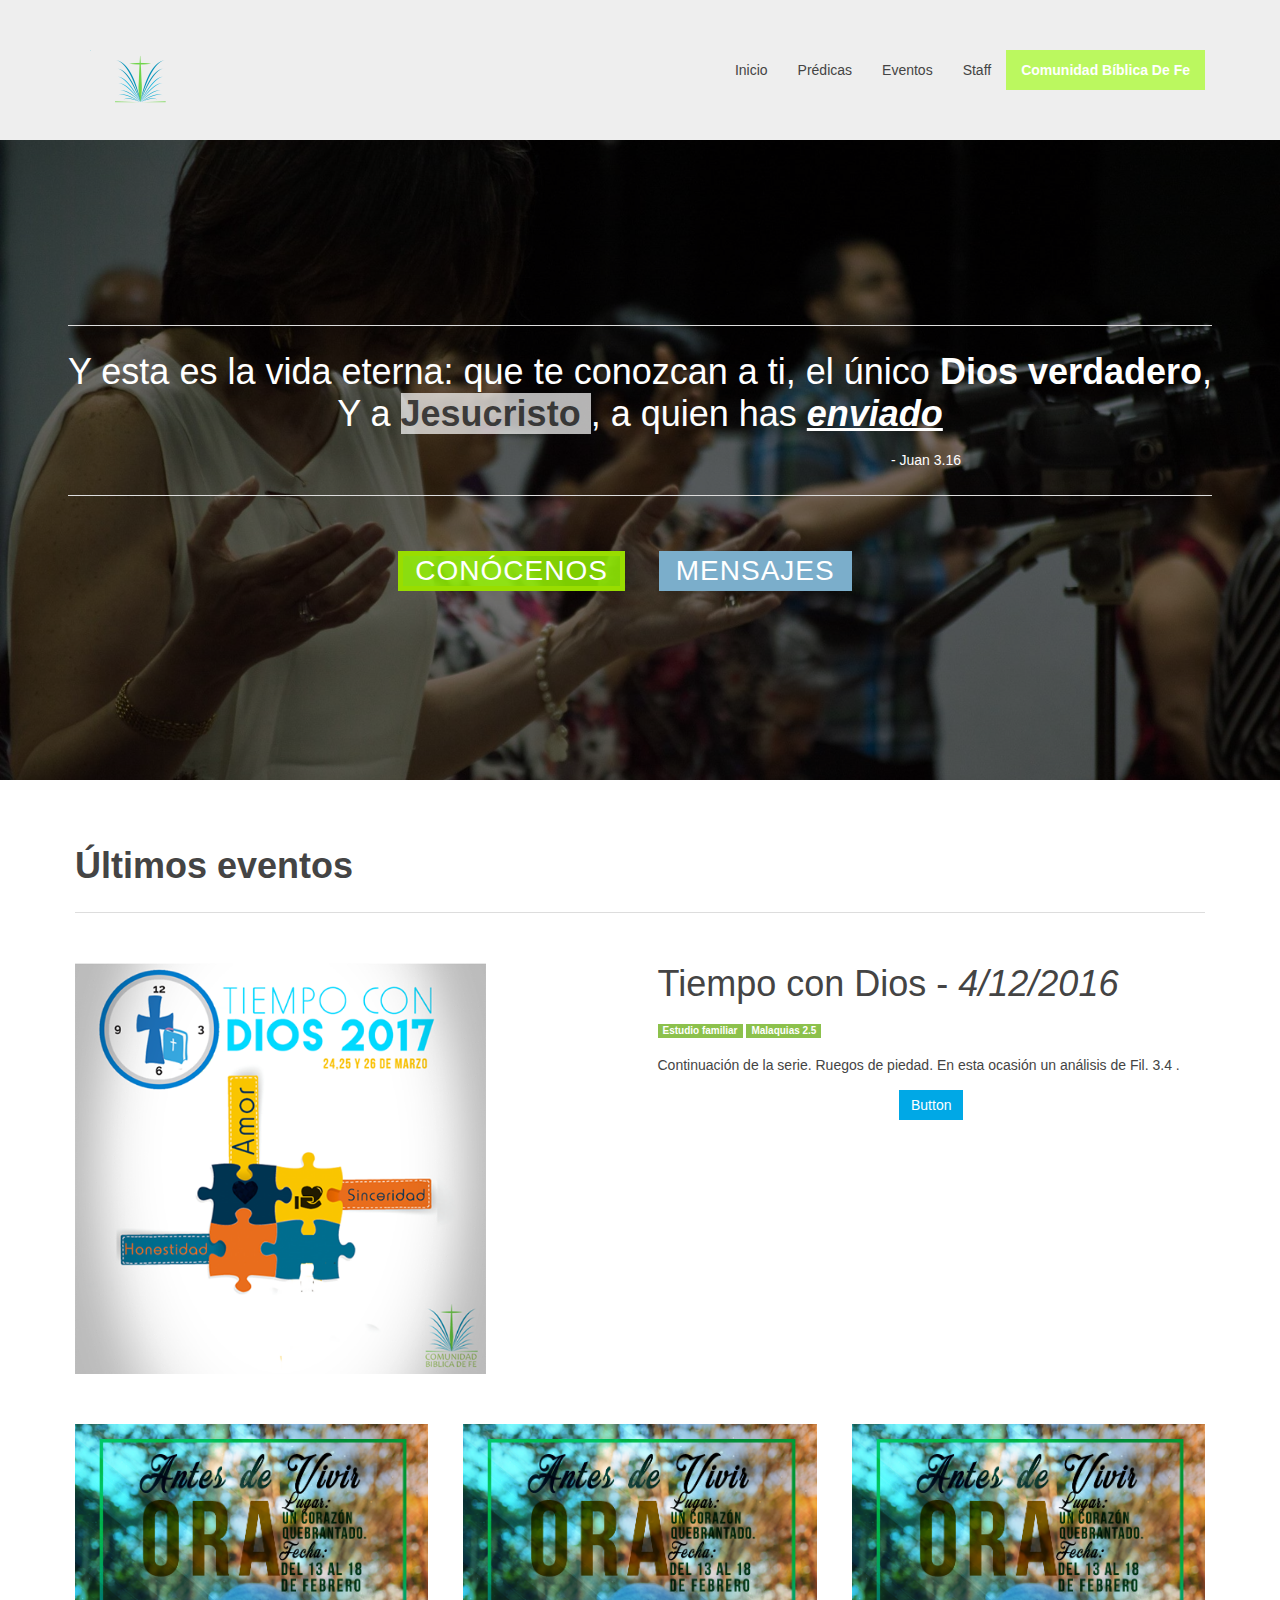
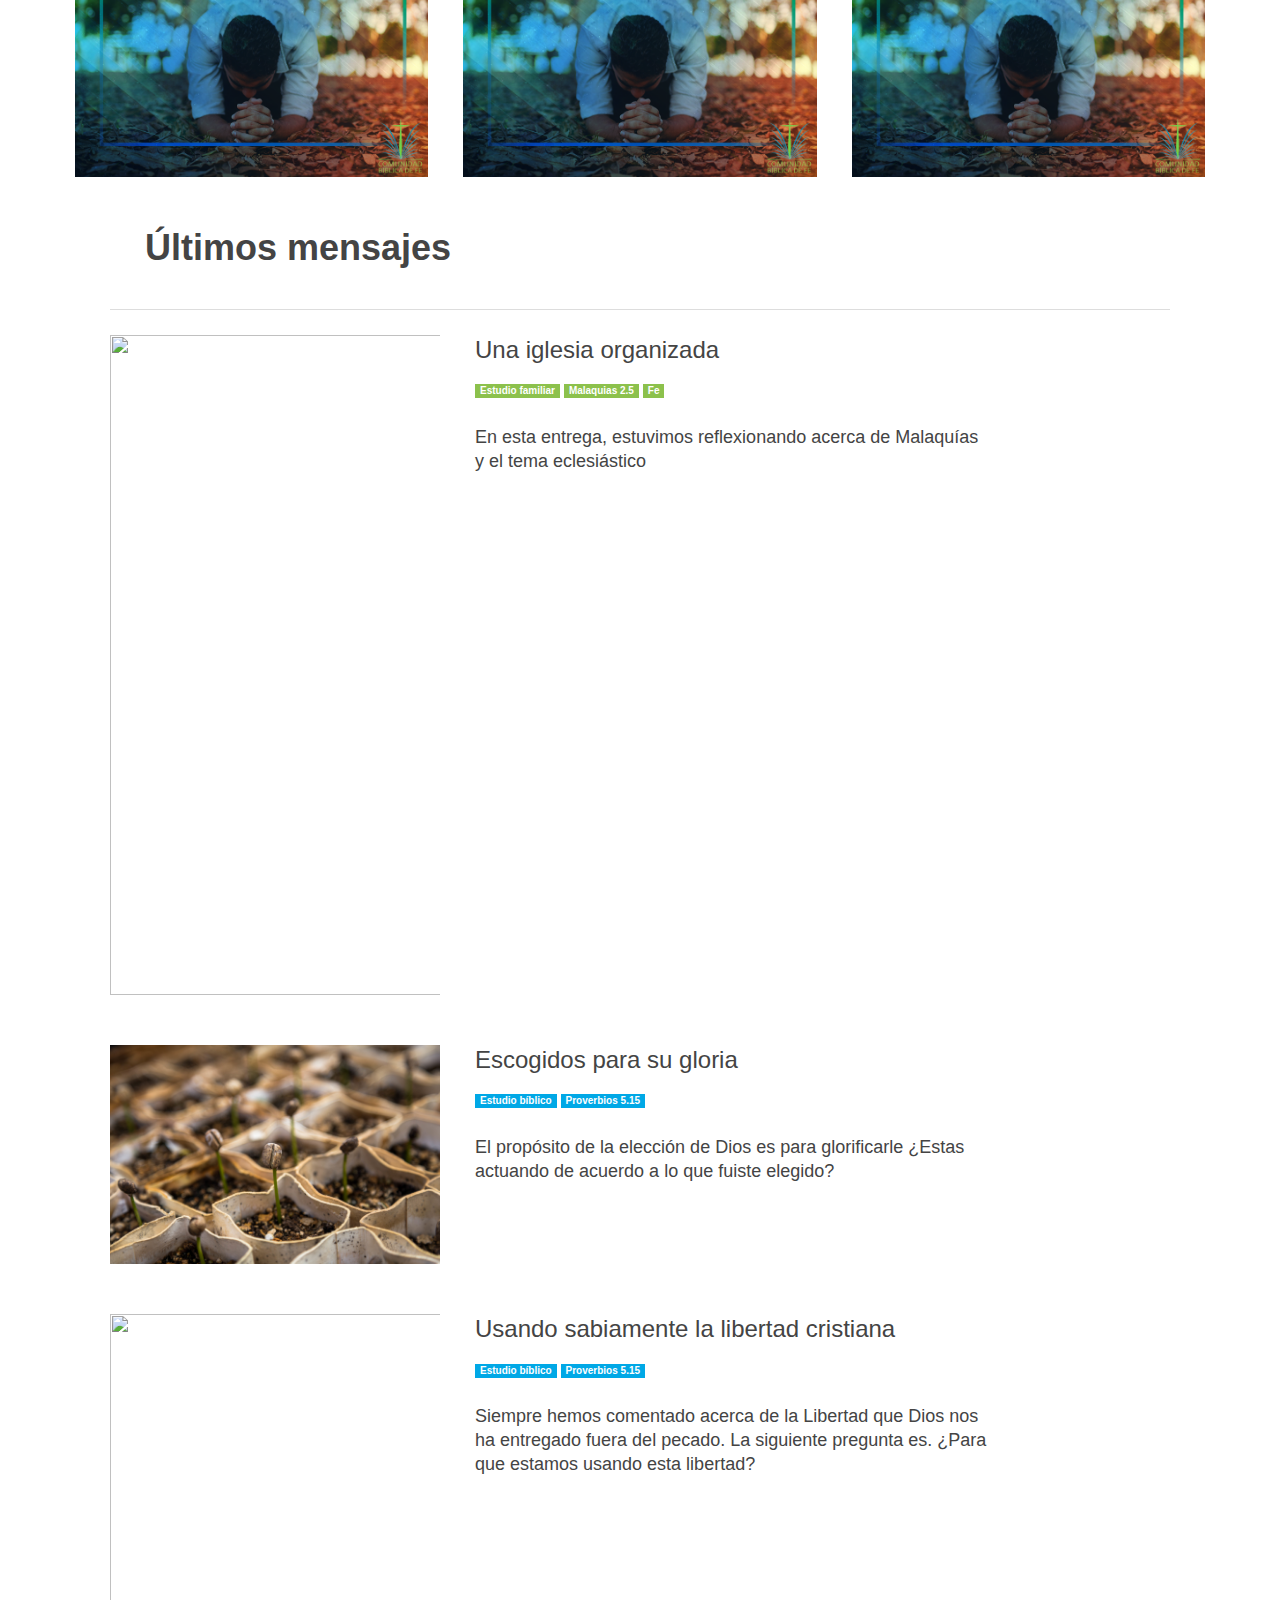
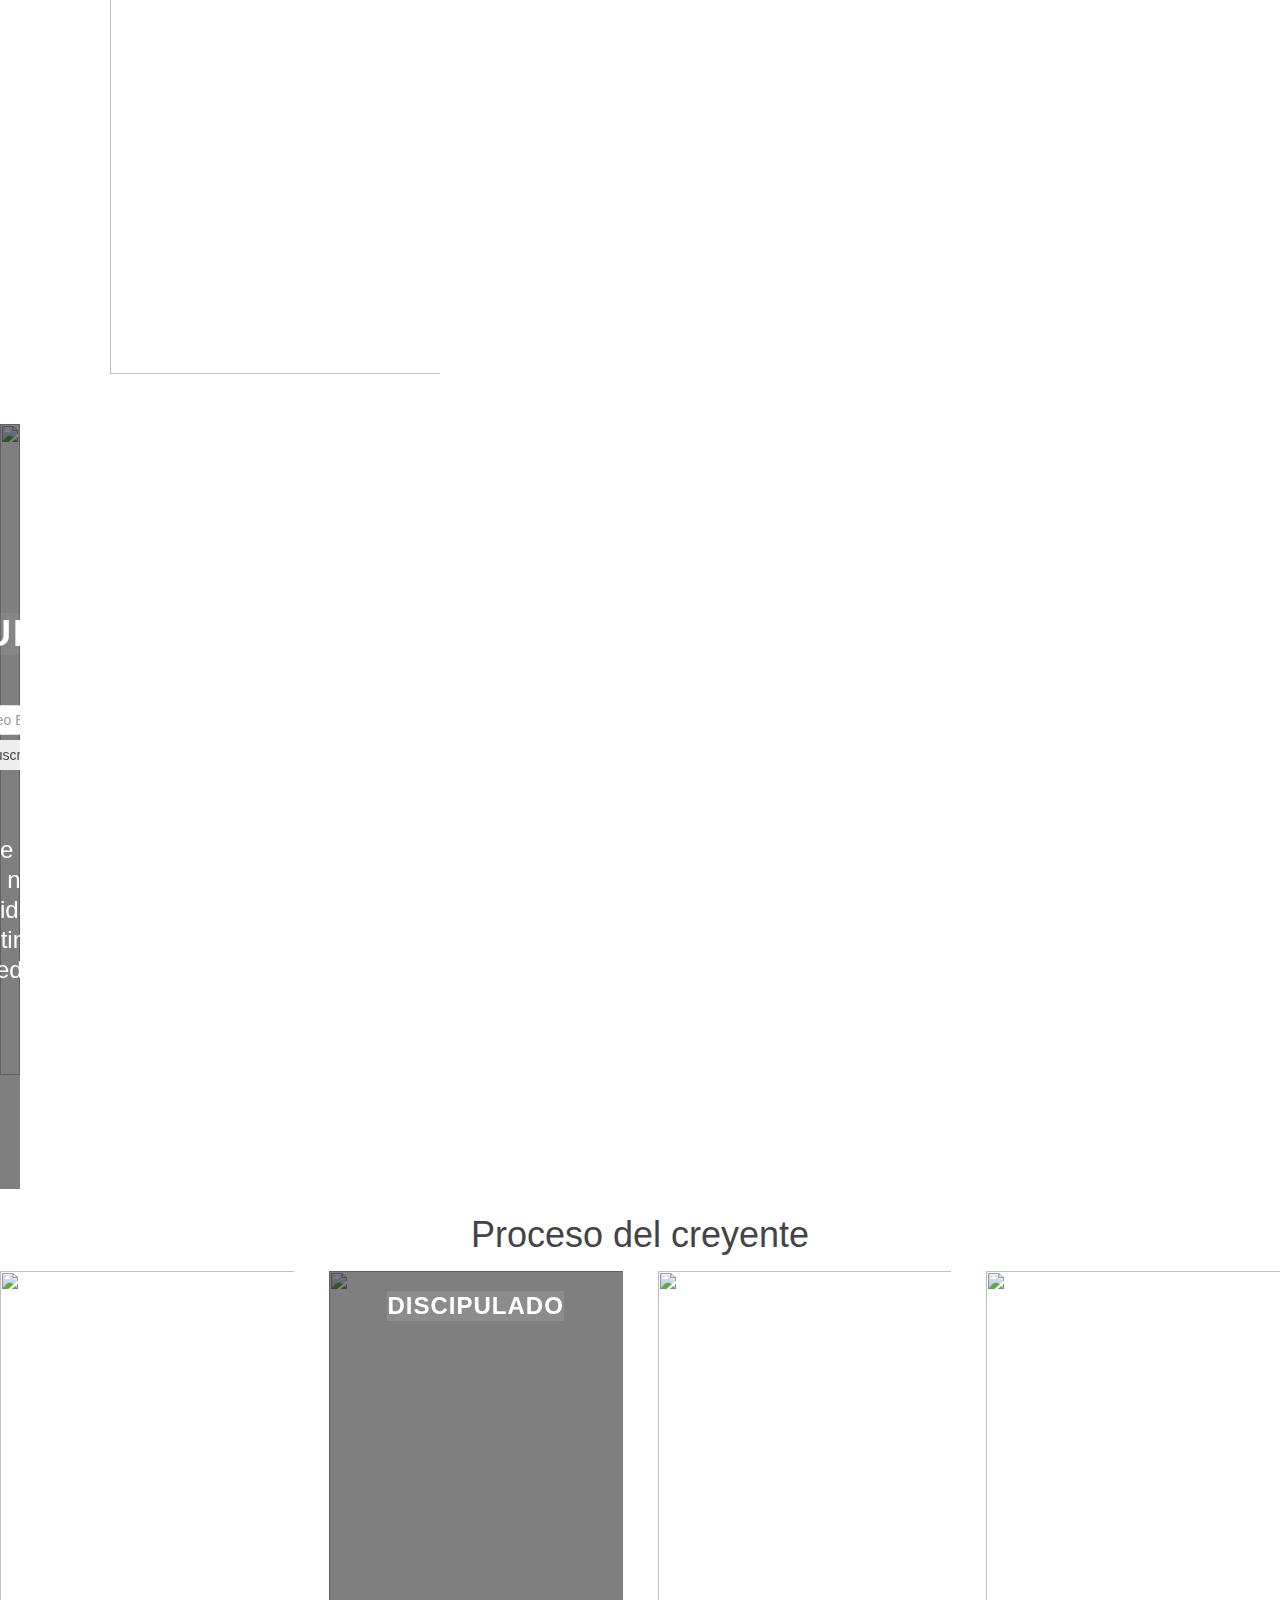
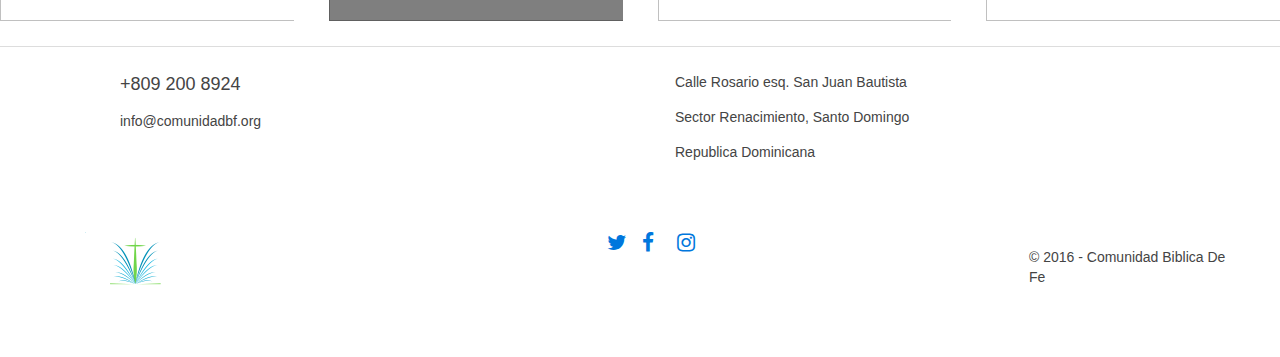
==== commit 98af9cee: "Add events and images on index.html" ====
--- a/index.html
+++ b/index.html
@@ -48,12 +48,13 @@
     <link rel="stylesheet" type="text/css" href="css/components/sticky.gradient.min.css"> 
 
     <link rel="stylesheet" type="text/css" href="css/components/sticky.min.css"> 
+    <!-- end:sticky -->
     
     <!-- jquery -->
     <script src="https://cdnjs.cloudflare.com/ajax/libs/jquery/3.1.1/jquery.js"> </script>
     <script src="https://cdnjs.cloudflare.com/ajax/libs/jquery/3.1.1/jquery.min.js"> </script>
     
-    <!-- uikit specific -->
+    <!-- all javascript uikit specific -->
     <script src="js/uikit.min.js"> </script>
     <script src="js/uikit.js"> </script>
 
@@ -66,9 +67,18 @@
     <script src="js/components/sticky.js"> </script>
     <script src="js/components/sticky.min.js"> </script>
 
+    <!-- slider -->
+    <script src="js/components/slider.js"> </script>
+    <script src="js/components/slider.min.js"> </script>
+
+
     <script src="js/jquery.min.js"> </script>
+
+
+
     
     <link rel="stylesheet" type="text/css" href="css/style.css">   
+
 
 
     
@@ -86,25 +96,7 @@
           <div id="menu-nav" class="uk-navbar-flip uk-margin-large-top uk-margin-large-bottom">
             <ul class="uk-navbar-nav">
               <li  class=" uk-active uk-parent uk-align-center" data-uk-dropdown="" aria-haspopup="true" aria-expanded="false">
-                                  <div class="uk-button-dropdown" data-uk-dropdown>
-                                    <a class="uk-button">Hover me <i class="uk-icon-caret-down"></i></a>
-                                    <div class="uk-dropdown">
-                                        <ul class="uk-nav uk-nav-dropdown">
-                                            <li><a href="#">Item</a></li>
-                                            <li><a href="#">Another item</a></li>
-                                            <li class="uk-nav-header">Header</li>
-                                            <li><a href="#">Item</a></li>
-                                            <li><a href="#">Another item</a></li>
-                                            <li class="uk-nav-divider"></li>
-                                            <li><a href="#">Separated item</a></li>
-                                        </ul>
-                                    </div>
-                                  </div>
-
-
-
-
-              </li>
+              <li> <a href="preaches.html"> Inicio </a></li>             
               <li> <a href="preaches.html"> Prédicas </a></li>
               <li> <a href="events.html"> Eventos </a></li>              
               <li> <a href="staff.html"> Staff </a></li>
@@ -121,29 +113,20 @@
   <body>
 
   
- <!-- start: slideshow -->
-   <div class="uk-slidenav-position uk-margin-bottom" data-uk-slideshow="{autoplay:true, autoplayInterval:4000, animation: 'random-fx'}">
+    <!-- start: slideshow -->
+    <div class="uk-slidenav-position uk-margin-bottom" data-uk-slideshow="{autoplay:true, autoplayInterval:4000, animation: 'random-fx'}">
       <ul class="uk-slideshow uk-overlay-active" style="height: 286px;" >
-          <li data-slideshow-slide="img" aria-hidden="false" class="uk-active" style="height: 286px;"><div class="uk-cover-background uk-position-cover" style="background-image: url(&quot;img/slider-1.jpg&quot;);"></div>
-              <canvas width="800" height="400" style="width: 100%; height: auto; opacity: 0.5;"></canvas>
-              <div class="uk-overlay-panel uk-overlay-background uk-overlay-fade uk-flex uk-flex-center uk-flex-middle uk-text-center">
-                  <div>
-            
-                      <hr class="uk-grid-divider"></hr>
-  
-                      <h1> Y esta es la vida eterna: que te conozcan a ti, el único <b> Dios verdadero</b>,<br> Y a <mark> <strong id="main-word"> Jesucristo  </strong> </mark>, a quien has  <strong> <u> <i> enviado</u></i></strong> </h1> <h5 id="passage">- Juan 3.16 </h5>
-                      
-                      <hr class="uk-grid-divider"></hr>
-                      
-                      
-                      
-                      <a button id="first-button" class="uk-button uk-button-primary main-buttons">Conócenos</a>
-                      <a button id="second-button" class="uk-button uk-button-primary main-buttons"> Mensajes </a>
-                      
-                      
-
-                  </div>
+        <li data-slideshow-slide="img" aria-hidden="false" class="uk-active" style="height: 286px;"><div class="uk-cover-background uk-position-cover" style="background-image: url(&quot;img/slider-1.jpg&quot;);"></div>
+            <canvas width="800" height="400" style="width: 100%; height: auto; opacity: 0.5;"></canvas>
+            <div class="uk-overlay-panel uk-overlay-background uk-overlay-fade uk-flex uk-flex-center uk-flex-middle uk-text-center">
+              <div>
+                <hr class="uk-grid-divider"></hr>
+                <h1> Y esta es la vida eterna: que te conozcan a ti, el único <b> Dios verdadero</b>,<br> Y a <mark> <strong id="main-word"> Jesucristo  </strong> </mark>, a quien has  <strong> <u> <i> enviado</u></i></strong> </h1> <h5 id="passage">- Juan 3.16 </h5>
+                <hr class="uk-grid-divider"></hr>
+                <a button id="first-button" class="uk-button uk-button-primary main-buttons">Conócenos</a>
+                <a button id="second-button" class="uk-button uk-button-primary main-buttons"> Mensajes </a>
               </div>
+            </div>
           </li>
 
           <li data-slideshow-slide="img" aria-hidden="false" class="uk-active" style="height: 286px;"><div class="uk-cover-background uk-position-cover" style="background-image: url(&quot;img/slider-2.jpg&quot;);"></div>
@@ -156,9 +139,7 @@
                       <h1> Y esta es la vida eterna: que te conozcan a ti, el único <b> Dios verdadero</b>,<br> Y a <mark> <strong id="main-word"> Jesucristo  </strong> </mark>, a quien has  <strong> <u> <i> enviado</u></i></strong>. </h1> <h5 id="passage">- Juan 3.16 </h5>
                       
                       <hr class="uk-grid-divider"></hr>
-                      
-                      
-                      
+
                       <button id="first-button" class="uk-button uk-button-primary main-buttons"> Cónocenos </button>
                       <button id="second-button" class="uk-button uk-button-primary main-buttons"> Mira nuestras prédicas </button>
                       <button id="third-button" class="uk-button uk-button-primary main-buttons"> Síguenos</button>
@@ -199,8 +180,48 @@
 
     
      <!-- body part -->
-     
-      <hr class="uk-grid-divider">
+     <div class="uk-container uk-container-center">
+      <!-- start: last message -->
+      <h1 class="uk-margin-large-top section-title">  Últimos eventos </h1>
+      <hr class="uk-grid-divider"></hr>
+      
+      <div class="uk-grid uk-margin-large-bottom uk-margin-large-top" data-uk-grid-margin>
+        <div class="uk-width-medium-1-2">
+          <img width="75%" height="%25" src="img/TCD.png" alt="">
+        </div>
+
+        <div class="uk-width-medium-1-2">
+          <h1 id="message-last-title"> Tiempo con Dios - <span style="font-style: italic;" dir="rtl"> 4/12/2016 </span> </h1> <!-- event title -->
+          <a class="uk-badge uk-badge-success"  href=""> Estudio familiar </a>  
+          <a class="uk-badge uk-badge-success"  href=""> Malaquias 2.5 </a>  
+          <p> Continuación de la serie. Ruegos de piedad. En esta ocasión un análisis de Fil. 3.4 .</p>
+          <div class="uk-width-medium-1-1">        
+            <center>
+              <a class="uk-button uk-button-primary" href="#">Button</a>
+            </center>
+          </div>
+        </div>
+      </div> <!-- end: last message -->
+      
+      
+      <!-- start: event-slideshow -->
+
+      <div class="uk-margin-large-top uk-slidenav-position" data-uk-slider="{infinite: false}">
+        <div class="uk-slider-container">
+          <ul class="uk-slider uk-grid uk-grid-width-medium-1-3">
+            <li><img src="img/jovenes.png" width="600" height="400" alt=""></li>
+            <li><img src="img/jovenes.png" width="600" height="400" alt=""></li>
+            <li><img src="img/jovenes.png" width="600" height="400" alt=""></li>
+            
+          </ul>
+        </div>
+
+        <a href="#" class="uk-slidenav uk-slidenav-contrast uk-slidenav-previous" data-uk-slider-item="previous"></a>
+        <a href="#" class="uk-slidenav uk-slidenav-contrast uk-slidenav-next" data-uk-slider-item="next"></a>
+
+      </div> <!-- end: event-slideshow -->
+
+
       <div class="uk-container uk-container-center">
       <div class="uk-margin-large-bottom uk-margin-large-top">
 
@@ -209,19 +230,17 @@
         <div class="uk-grid" data-uk-grid-margin>
           <div class="uk-width-medium-1-1">
             <div class="uk-container uk-container-center">
-              <h2 class="section-title"> Últimos mensajes </h2>   
+              <h1 class="section-title"> Últimos mensajes </h1>
             </div>
-          </div>        
-        </div>
-
+          </div>
+        </div>
+
+      <hr class="uk-grid-divider">
         
         <div class="uk-grid" data-uk-grid-margin>
           <div class="uk-width-medium-1-3">
-            <img width="660" height="400" src="http://placehold.it/350x150/F0FFFF" alt="">
-          </div>        
-
-
-
+            <img width="660" height="400" src="img/organized-church.jpg" alt="">
+          </div>
           <div class="uk-width-medium-1-2">
             <h2 > Una iglesia organizada </h2>                  
             <a class="uk-badge uk-badge-success"  href=""> Estudio familiar </a>  
@@ -236,44 +255,50 @@
       <div class="uk-margin-large-bottom uk-margin-large-top">
         <div class="uk-grid" data-uk-grid-margin>
           <div class="uk-width-medium-1-3">
-            <img width="660" height="400" src="http://placehold.it/350x150/F0FFFF" alt="">
-          </div>        
+            <img width="660" height="400" src="img/escogidos.jpg" alt="">
+          </div>
           <div class="uk-width-medium-1-2">
             <h2 > Escogidos para su gloria </h2>                              
             <a class="uk-badge"  href=""> Estudio bíblico </a>  
             <a class="uk-badge"  href=""> Proverbios 5.15 </a>  
             <a class="uk-badge"  href="">  </a>  
-            <h3> En esta entrega, estuvimos reflexionando acerca de Malaquías y el tema eclesiástico</h3>
+            <h3> El propósito de la elección de Dios es para glorificarle 
+                  ¿Estas actuando de acuerdo a lo que fuiste elegido?</h3>
             
 
           </div>
         </div> <!-- end body part -->
       </div>
+
+
+
 
 
 
       <div class="uk-margin-large-bottom uk-margin-large-top">
         <div class="uk-grid" data-uk-grid-margin>
           <div class="uk-width-medium-1-3">
-            <img width="660" height="400" src="http://placehold.it/350x150/F0FFFF" alt="">
+            <img width="660" height="400" src="img/freedom.jpg" alt="">
           </div>        
           <div class="uk-width-medium-1-2">
-            <h2 > Escogidos para su gloria </h2>                              
+            <h2 > Usando sabiamente la libertad cristiana </h2>                              
             <a class="uk-badge"  href=""> Estudio bíblico </a>  
             <a class="uk-badge"  href=""> Proverbios 5.15 </a>  
             <a class="uk-badge"  href="">  </a>  
 
-            <h3> En esta entrega, estuvimos reflexionando acerca de Malaquías y el tema eclesiástico</h3>
+            <h3> Siempre hemos comentado acerca de la Libertad que Dios nos ha entregado fuera del pecado.
+              La siguiente pregunta es. ¿Para que estamos usando esta libertad? </h3>
             
           </div>
         </div> <!-- end body part -->
       </div>
     </div>
-
-      <figure class="uk-overlay">
-    <img class="main-image" src="img/follow-us.jpg" width="100%" height="20%" alt="">
-    <figcaption class="uk-overlay-panel uk-overlay-background uk-flex uk-flex-center uk-flex-middle uk-text-center">
-       
+    
+    </div> <!-- end: container -->
+    <figure class="uk-overlay">
+      <img class="main-image" src="img/follow-us.jpg" width="100%" height="20%" alt="">
+      <figcaption class="uk-overlay-panel uk-overlay-background uk-flex uk-flex-center uk-flex-middle uk-text-center">
+    
       <div class="uk-container uk-container-center">
 
         <div class="uk-width-1-1"> 
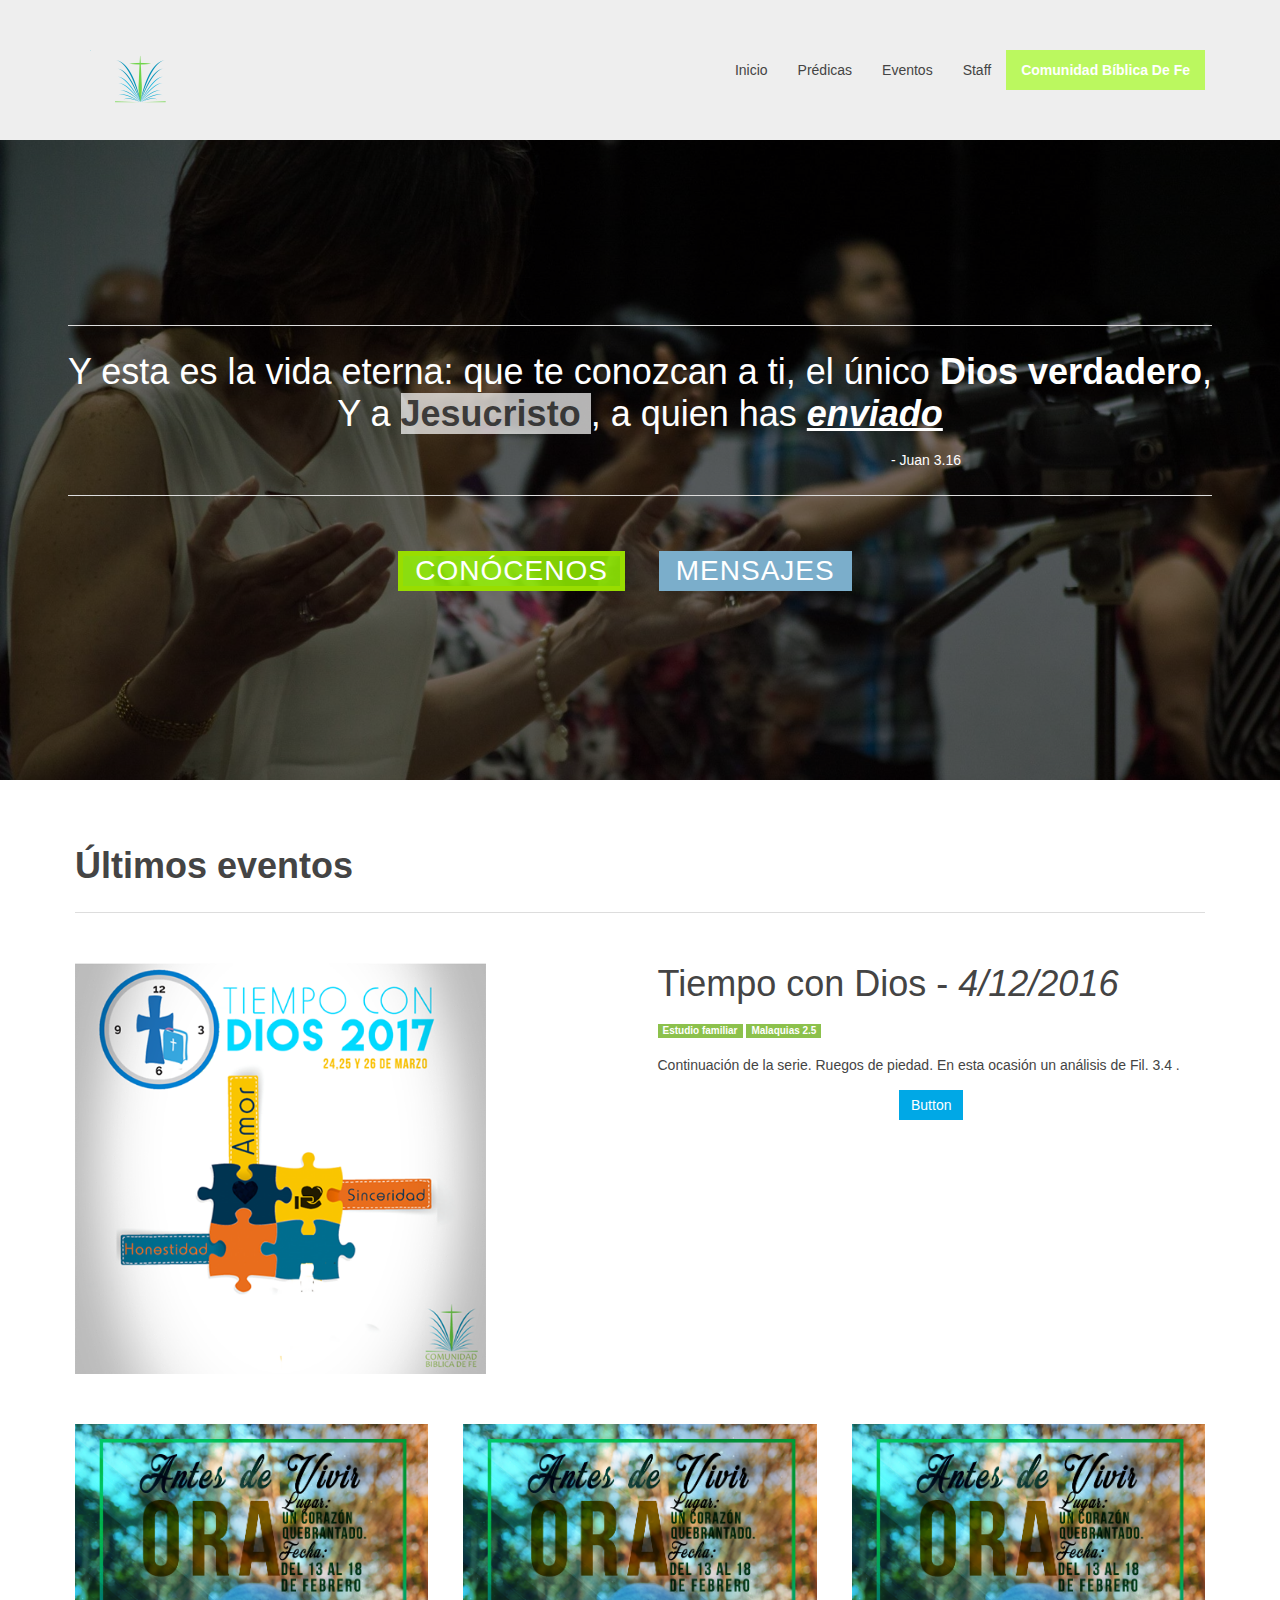
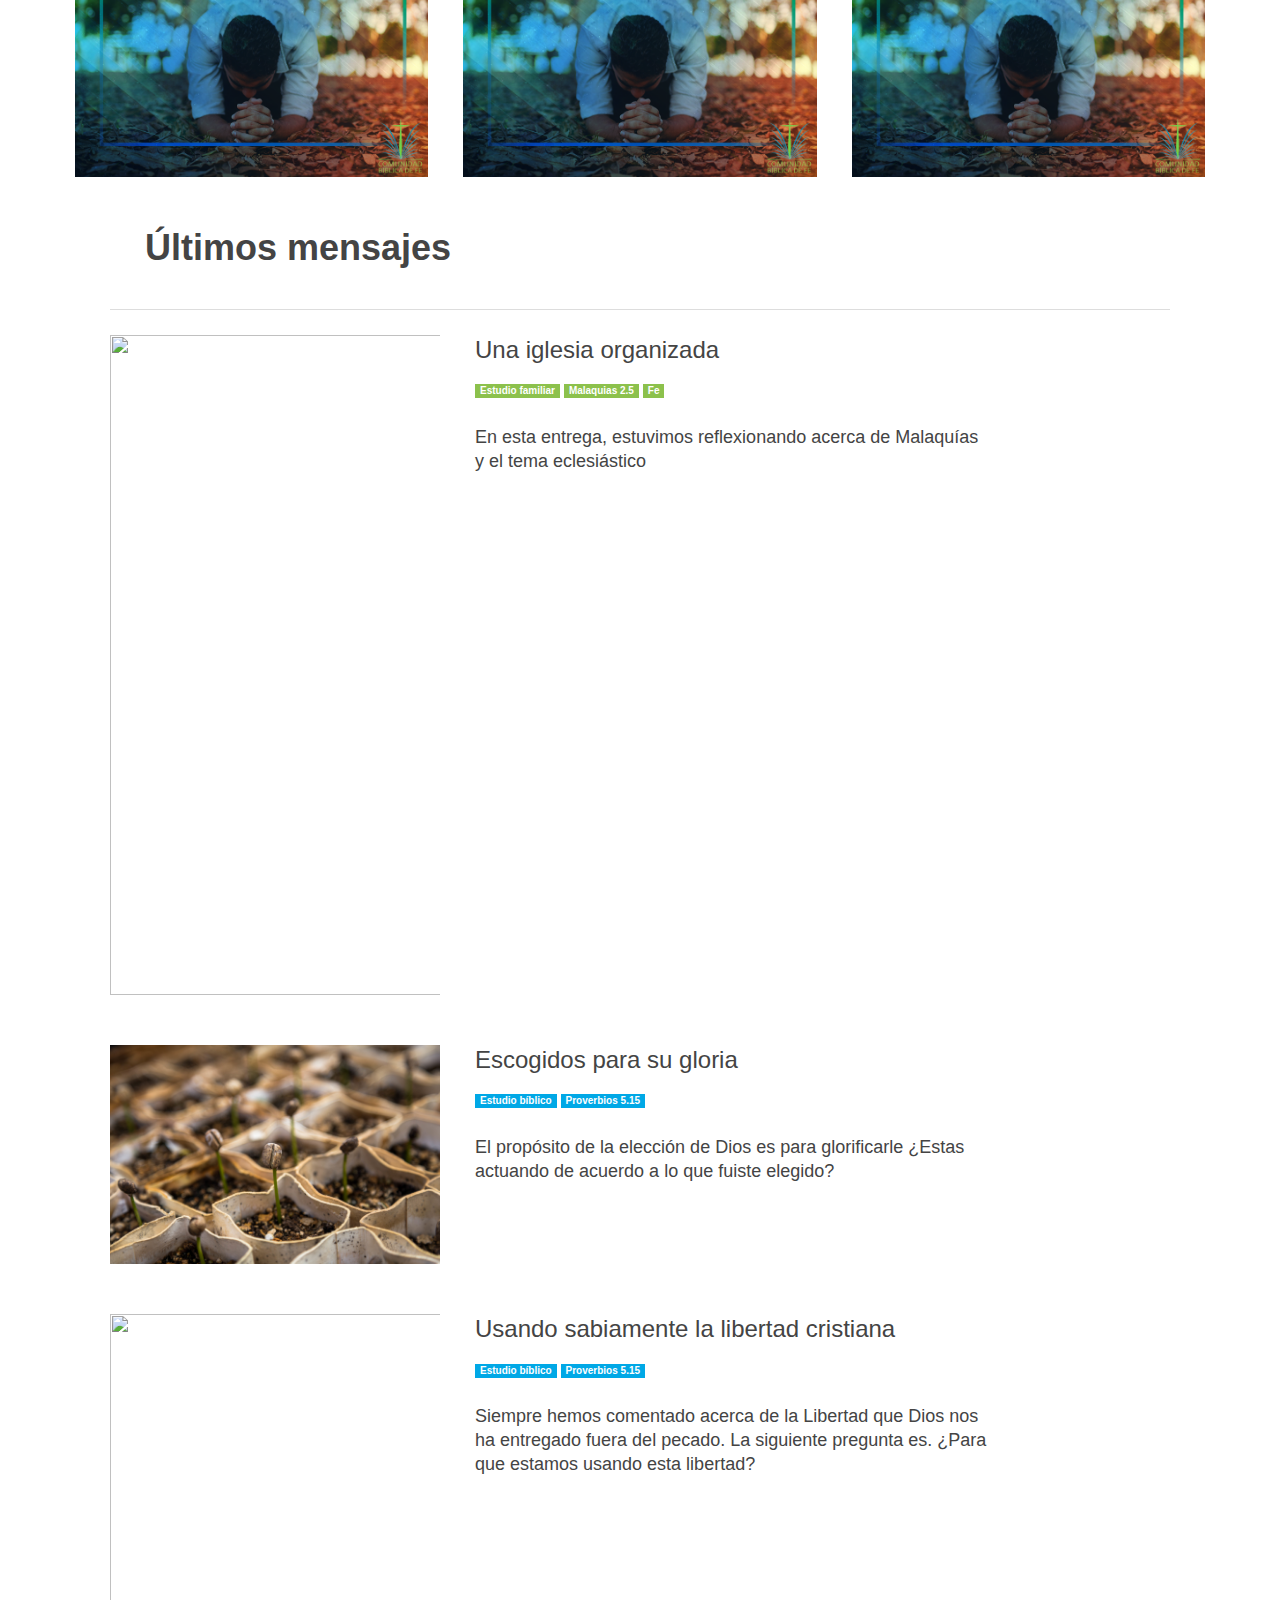
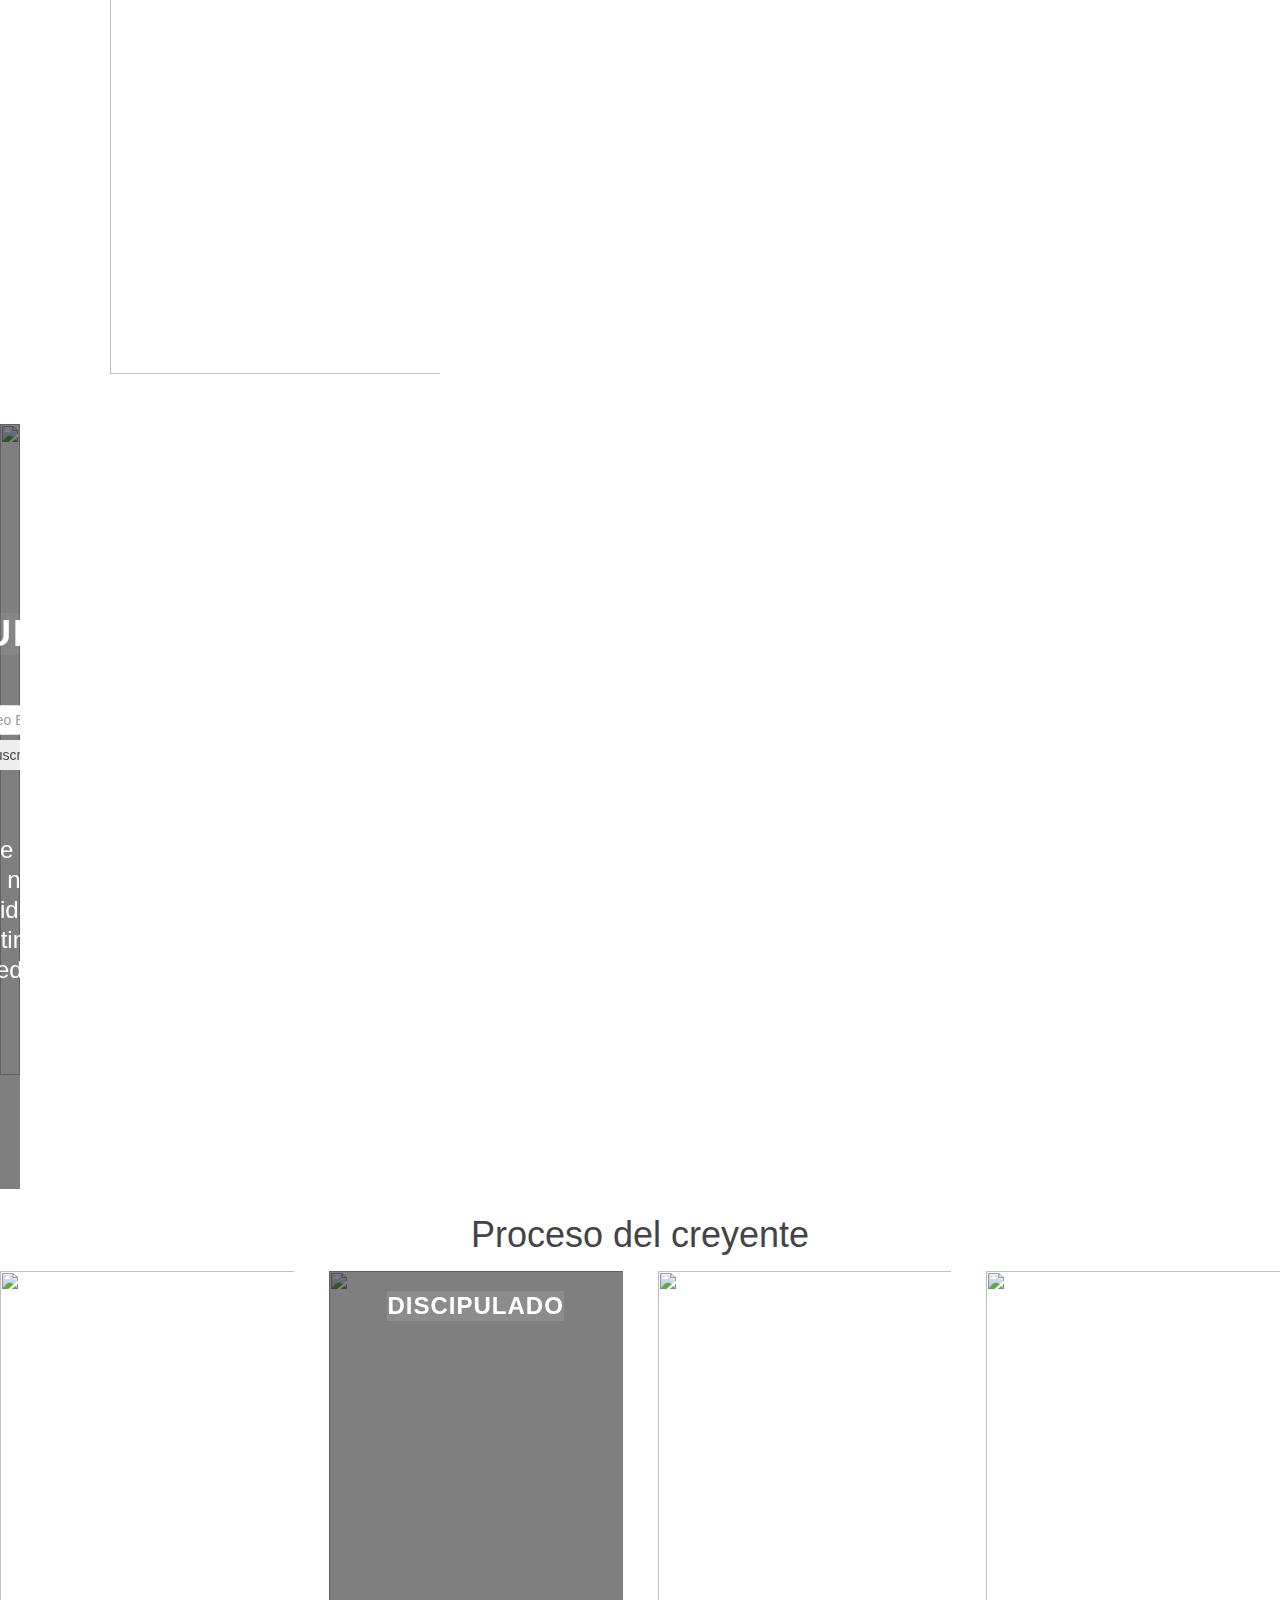
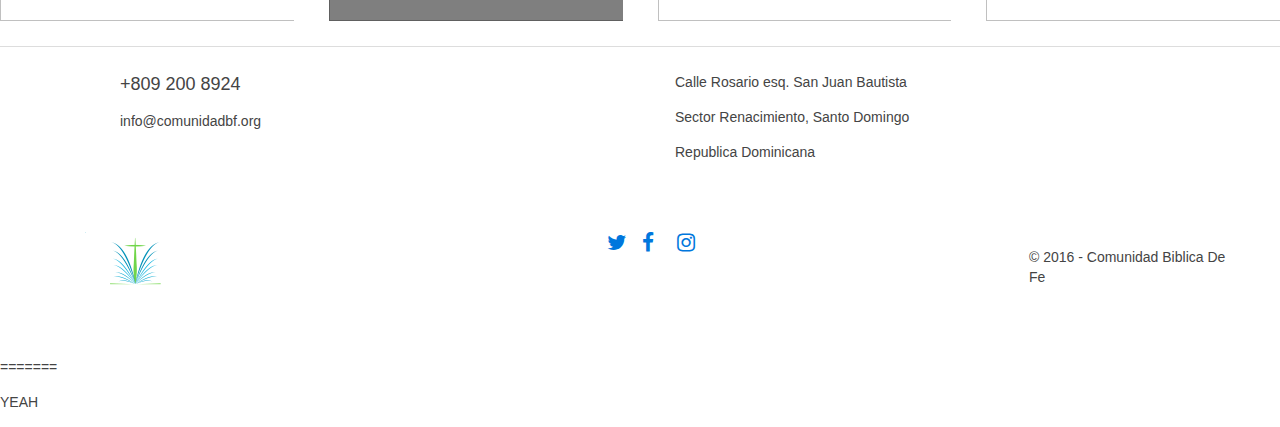
==== commit 58b1f88b: "merge" ====
--- a/index.html
+++ b/index.html
@@ -477,3 +477,15 @@
 
 </html>
   
+=======
+<html> 
+<title> HI MAN PROOF Y'KNOW </title>
+<head> </head>
+
+<body>
+<p> YEAH </p>
+
+
+ </body>
+
+</html>
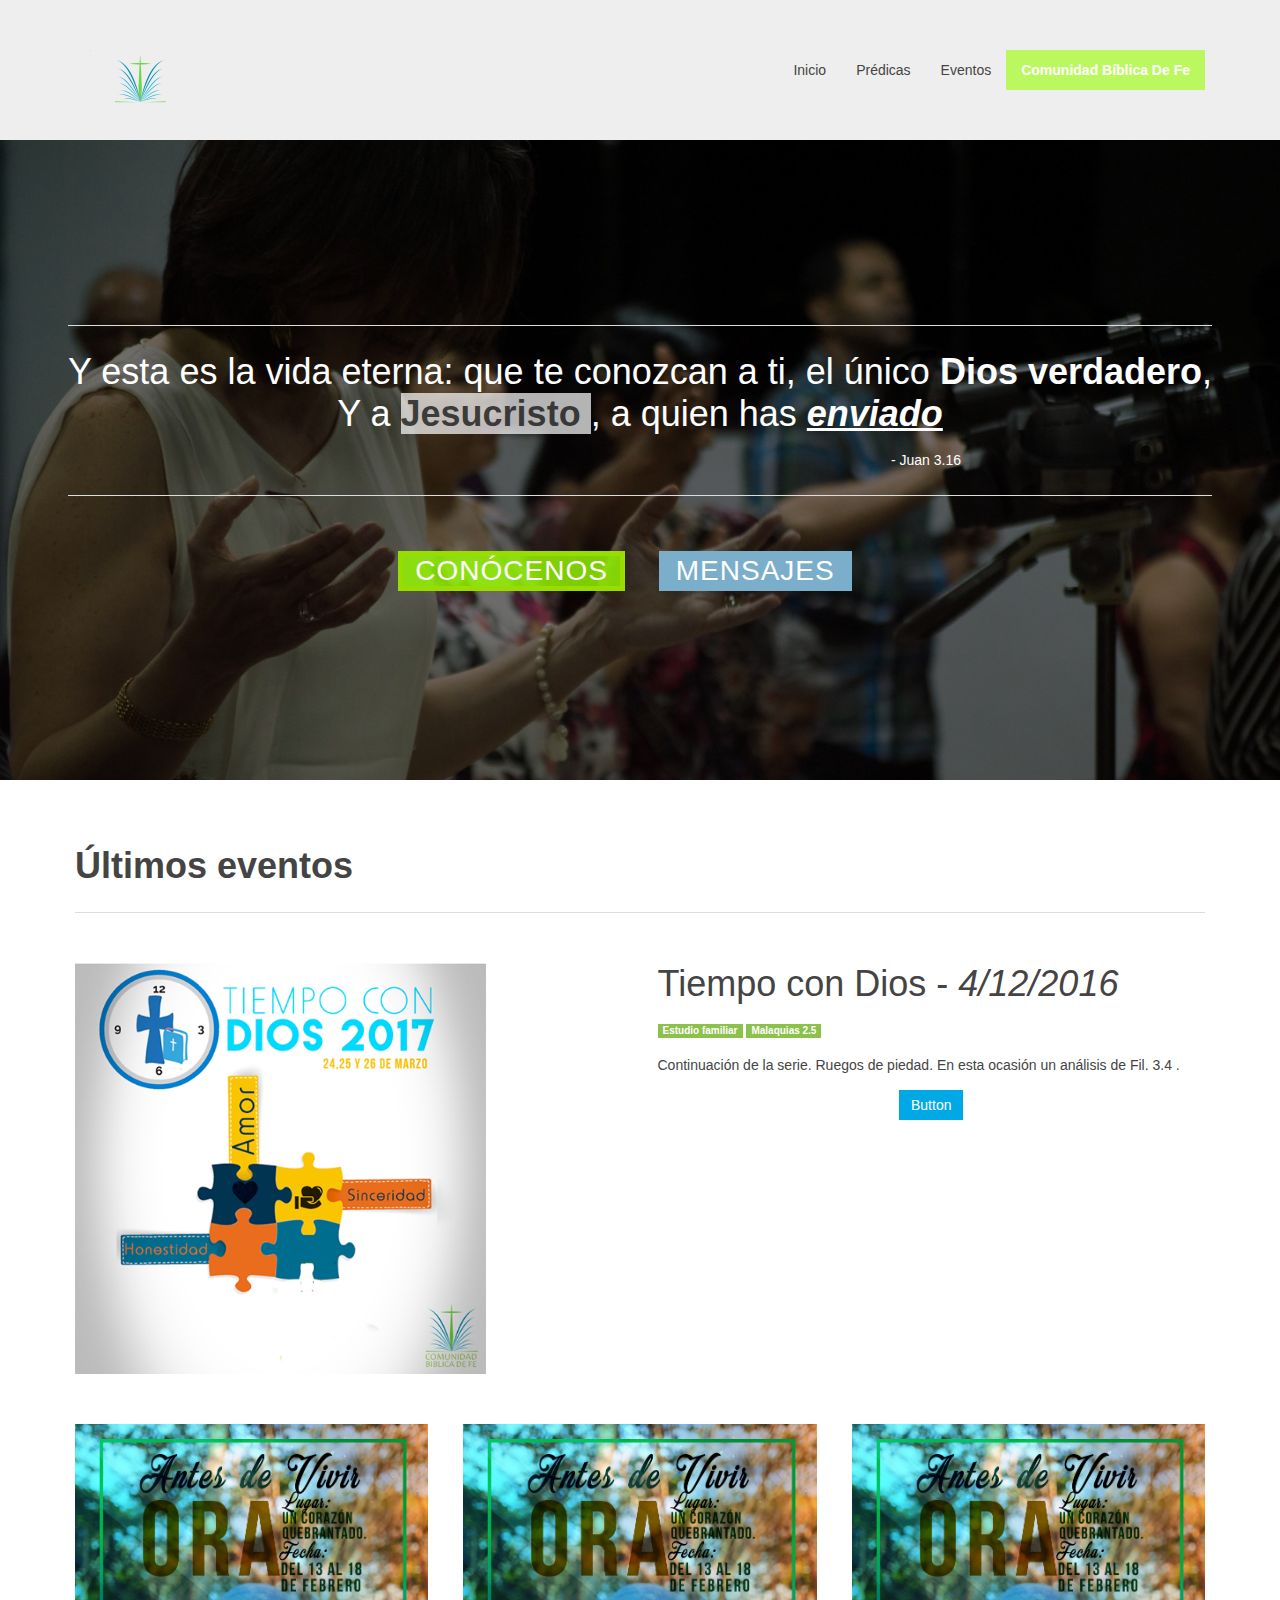
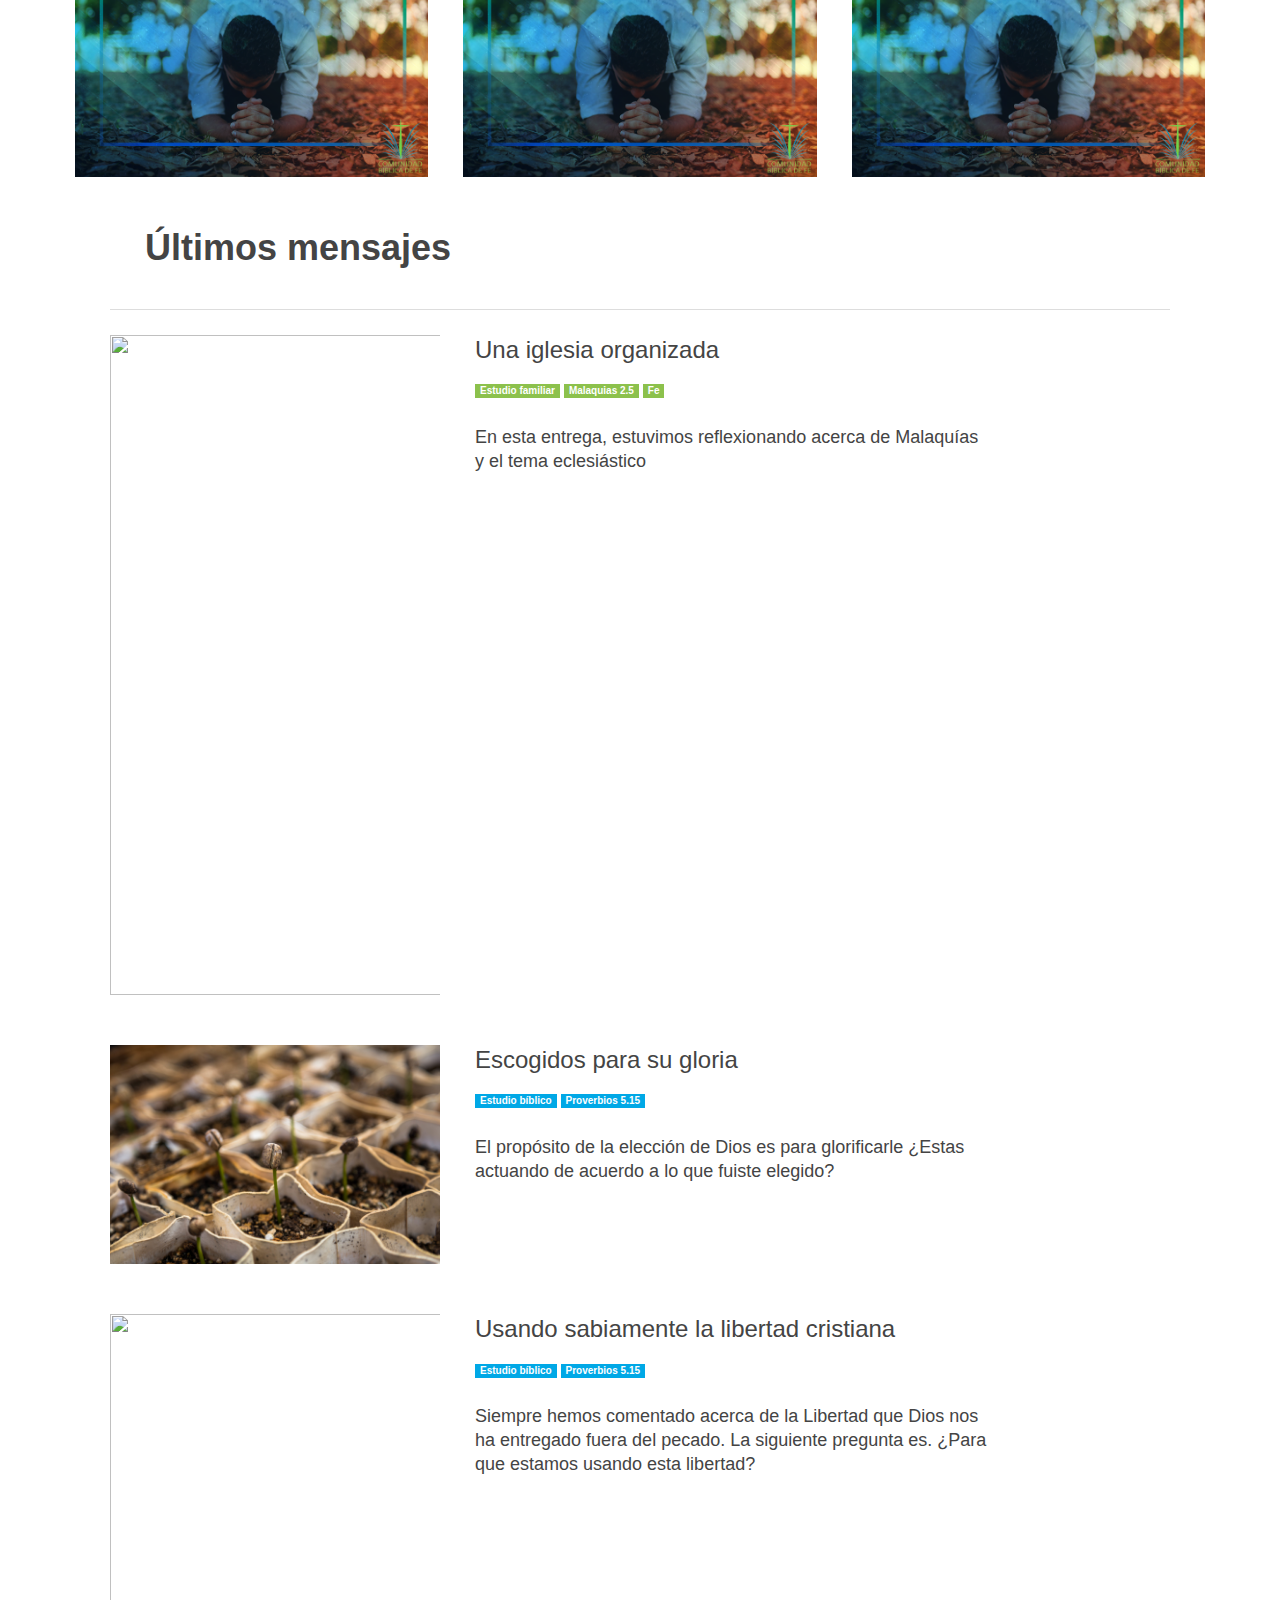
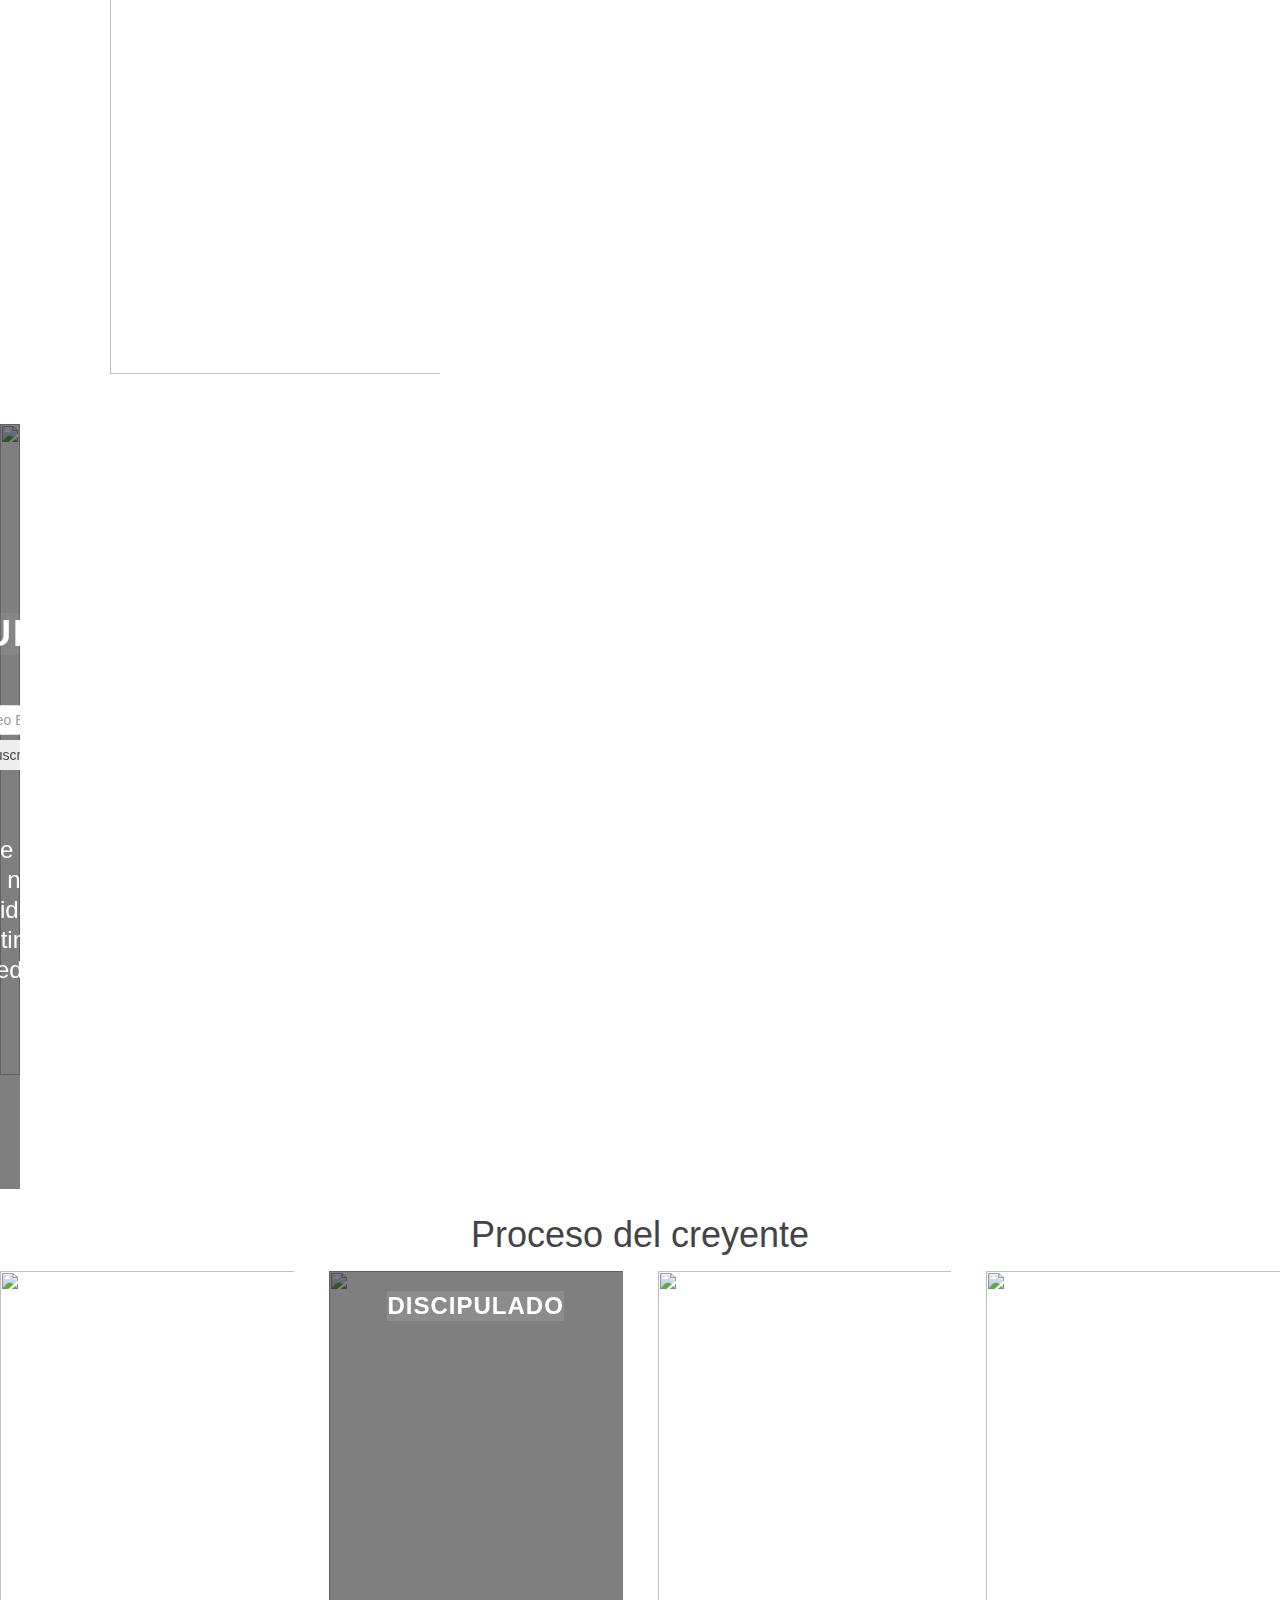
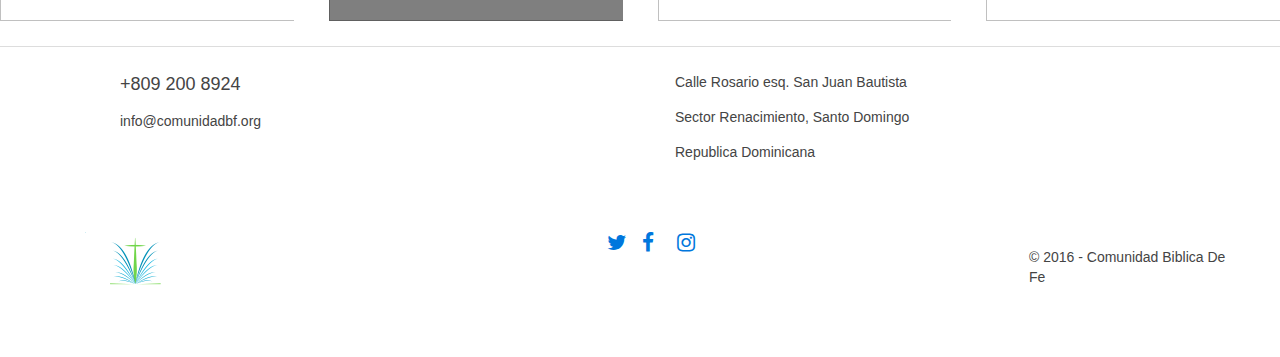
==== commit 21f04c36: "Add title and eliminate staff sub-menu" ====
--- a/index.html
+++ b/index.html
@@ -2,9 +2,10 @@
 
 
   <header>
-
+    
     <meta charset="UTF-8">
-
+    
+    <title> Comunidad Bíblica De Fe </title>
     <!-- Style css -->
     <link rel="stylesheet" type="text/css" href="css/uikit.min.css"> 
     <link rel="stylesheet" type="text/css" href="css/uikit.css"> 
@@ -70,18 +71,9 @@
     <!-- slider -->
     <script src="js/components/slider.js"> </script>
     <script src="js/components/slider.min.js"> </script>
-
-
     <script src="js/jquery.min.js"> </script>
 
-
-
-    
     <link rel="stylesheet" type="text/css" href="css/style.css">   
-
-
-
-    
    
     <!--  start: main menu     -->
     <div data-uk-sticky>
@@ -96,10 +88,9 @@
           <div id="menu-nav" class="uk-navbar-flip uk-margin-large-top uk-margin-large-bottom">
             <ul class="uk-navbar-nav">
               <li  class=" uk-active uk-parent uk-align-center" data-uk-dropdown="" aria-haspopup="true" aria-expanded="false">
-              <li> <a href="preaches.html"> Inicio </a></li>             
+              <li> <a href="preaches.html"> Inicio </a></li>
               <li> <a href="preaches.html"> Prédicas </a></li>
-              <li> <a href="events.html"> Eventos </a></li>              
-              <li> <a href="staff.html"> Staff </a></li>
+              <li> <a href="events.html"> Eventos </a></li>
               <li  class="uk-active"> <a id="about-us-label" href="cbf.html"> Comunidad Bíblica De Fe </a></li>
             </ul>
           </div>
@@ -270,11 +261,6 @@
         </div> <!-- end body part -->
       </div>
 
-
-
-
-
-
       <div class="uk-margin-large-bottom uk-margin-large-top">
         <div class="uk-grid" data-uk-grid-margin>
           <div class="uk-width-medium-1-3">
@@ -477,15 +463,3 @@
 
 </html>
   
-=======
-<html> 
-<title> HI MAN PROOF Y'KNOW </title>
-<head> </head>
-
-<body>
-<p> YEAH </p>
-
-
- </body>
-
-</html>
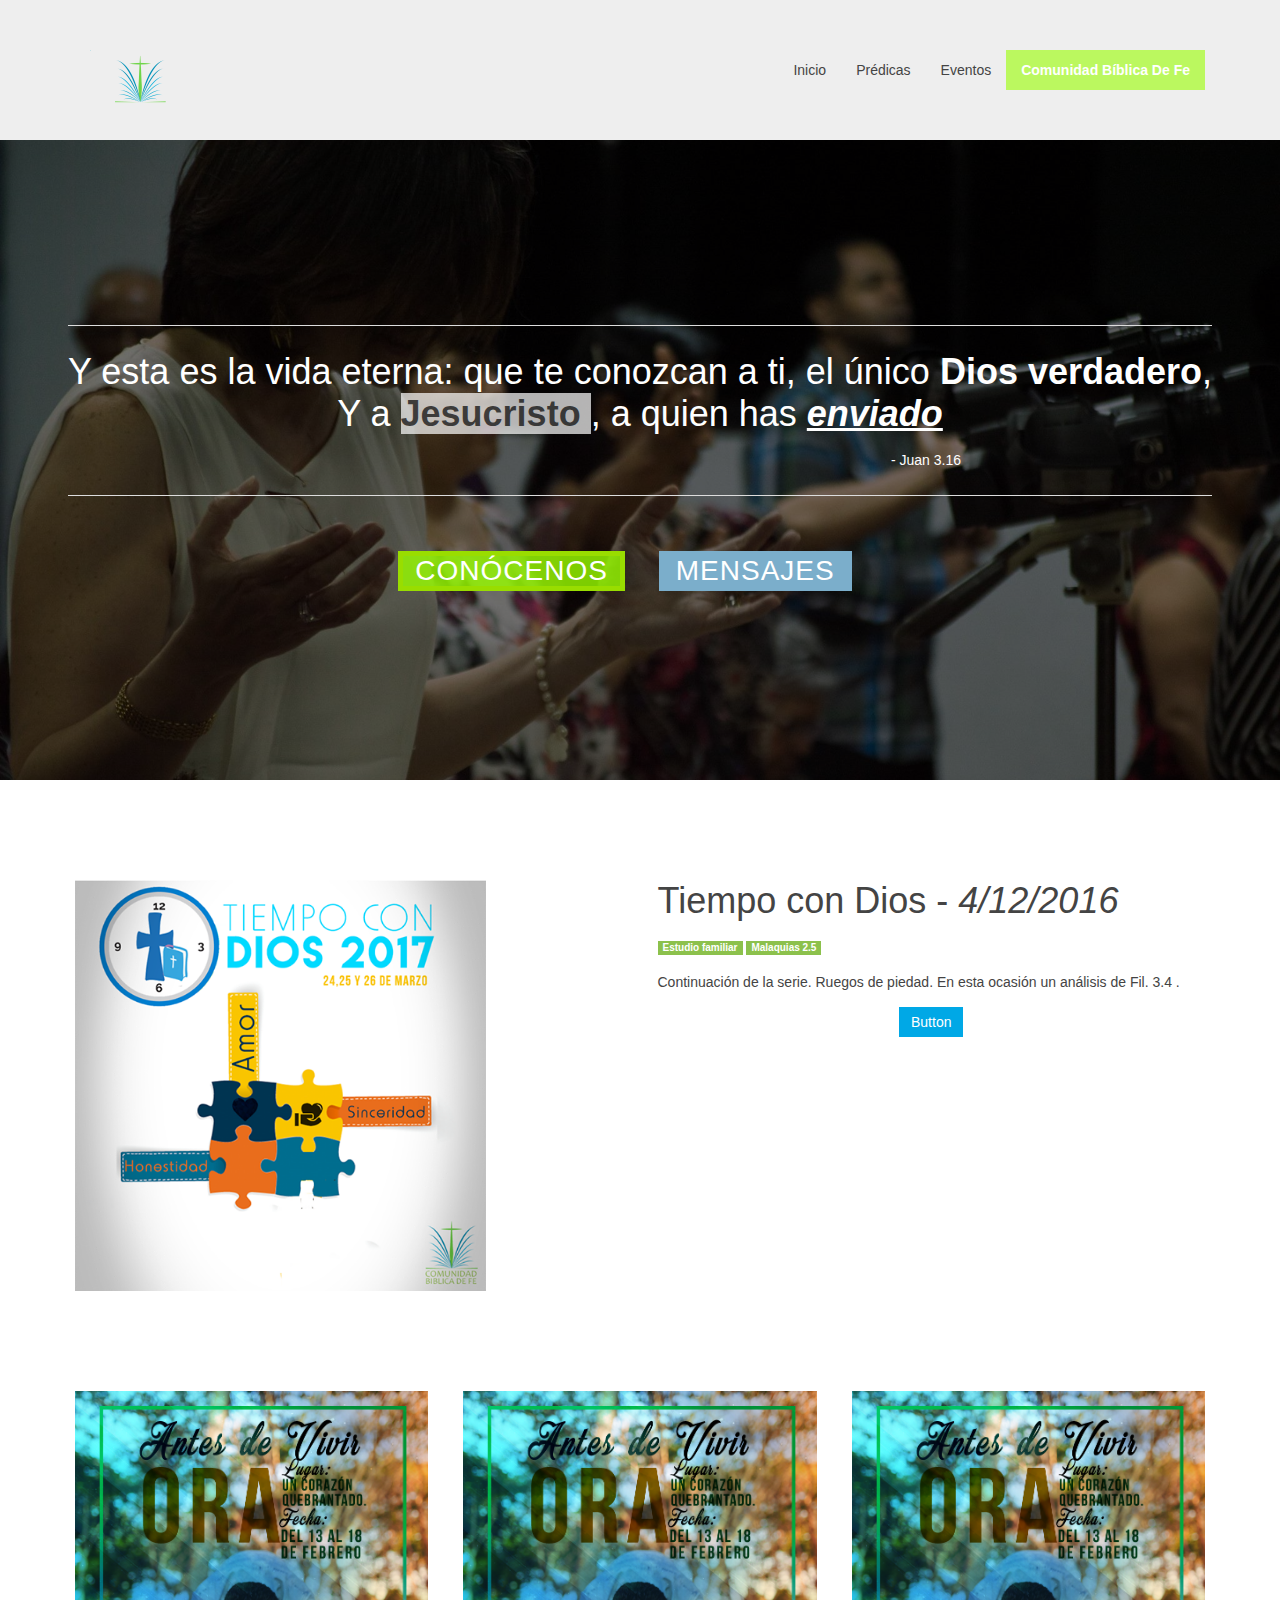
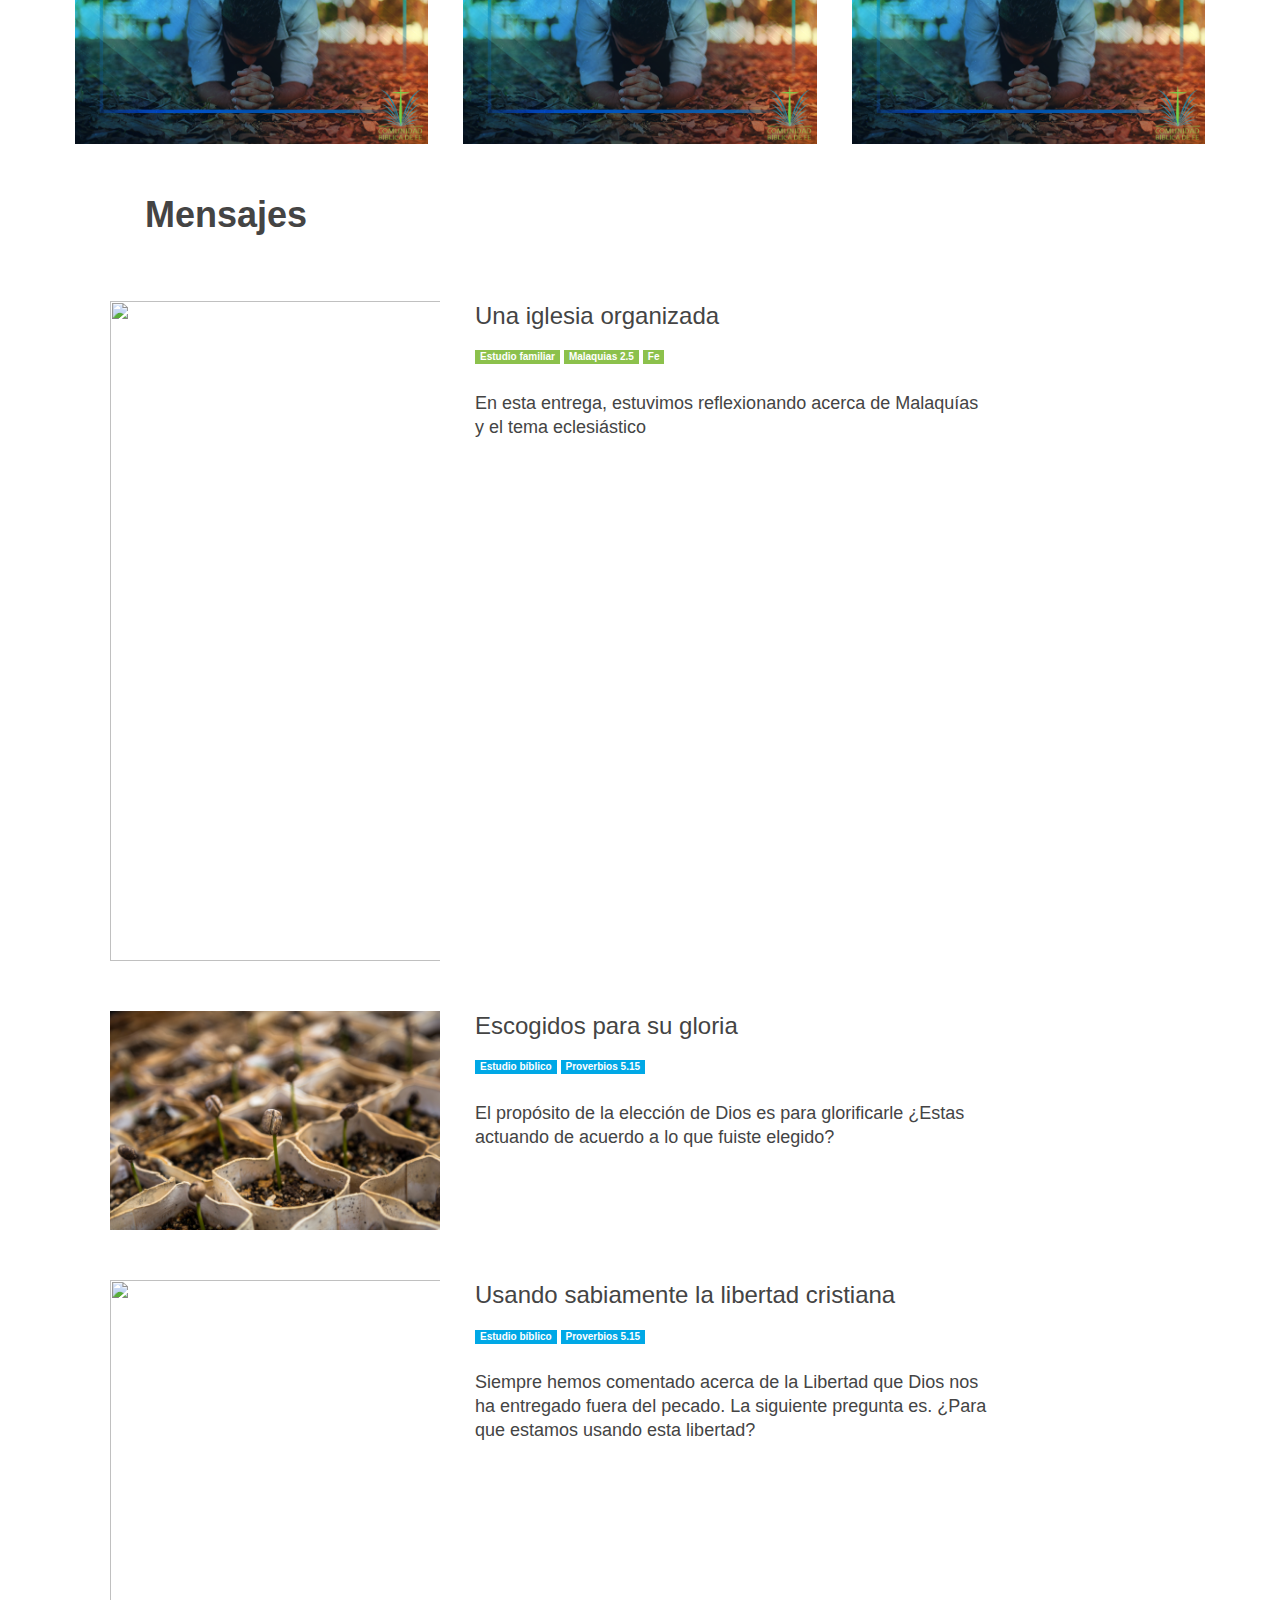
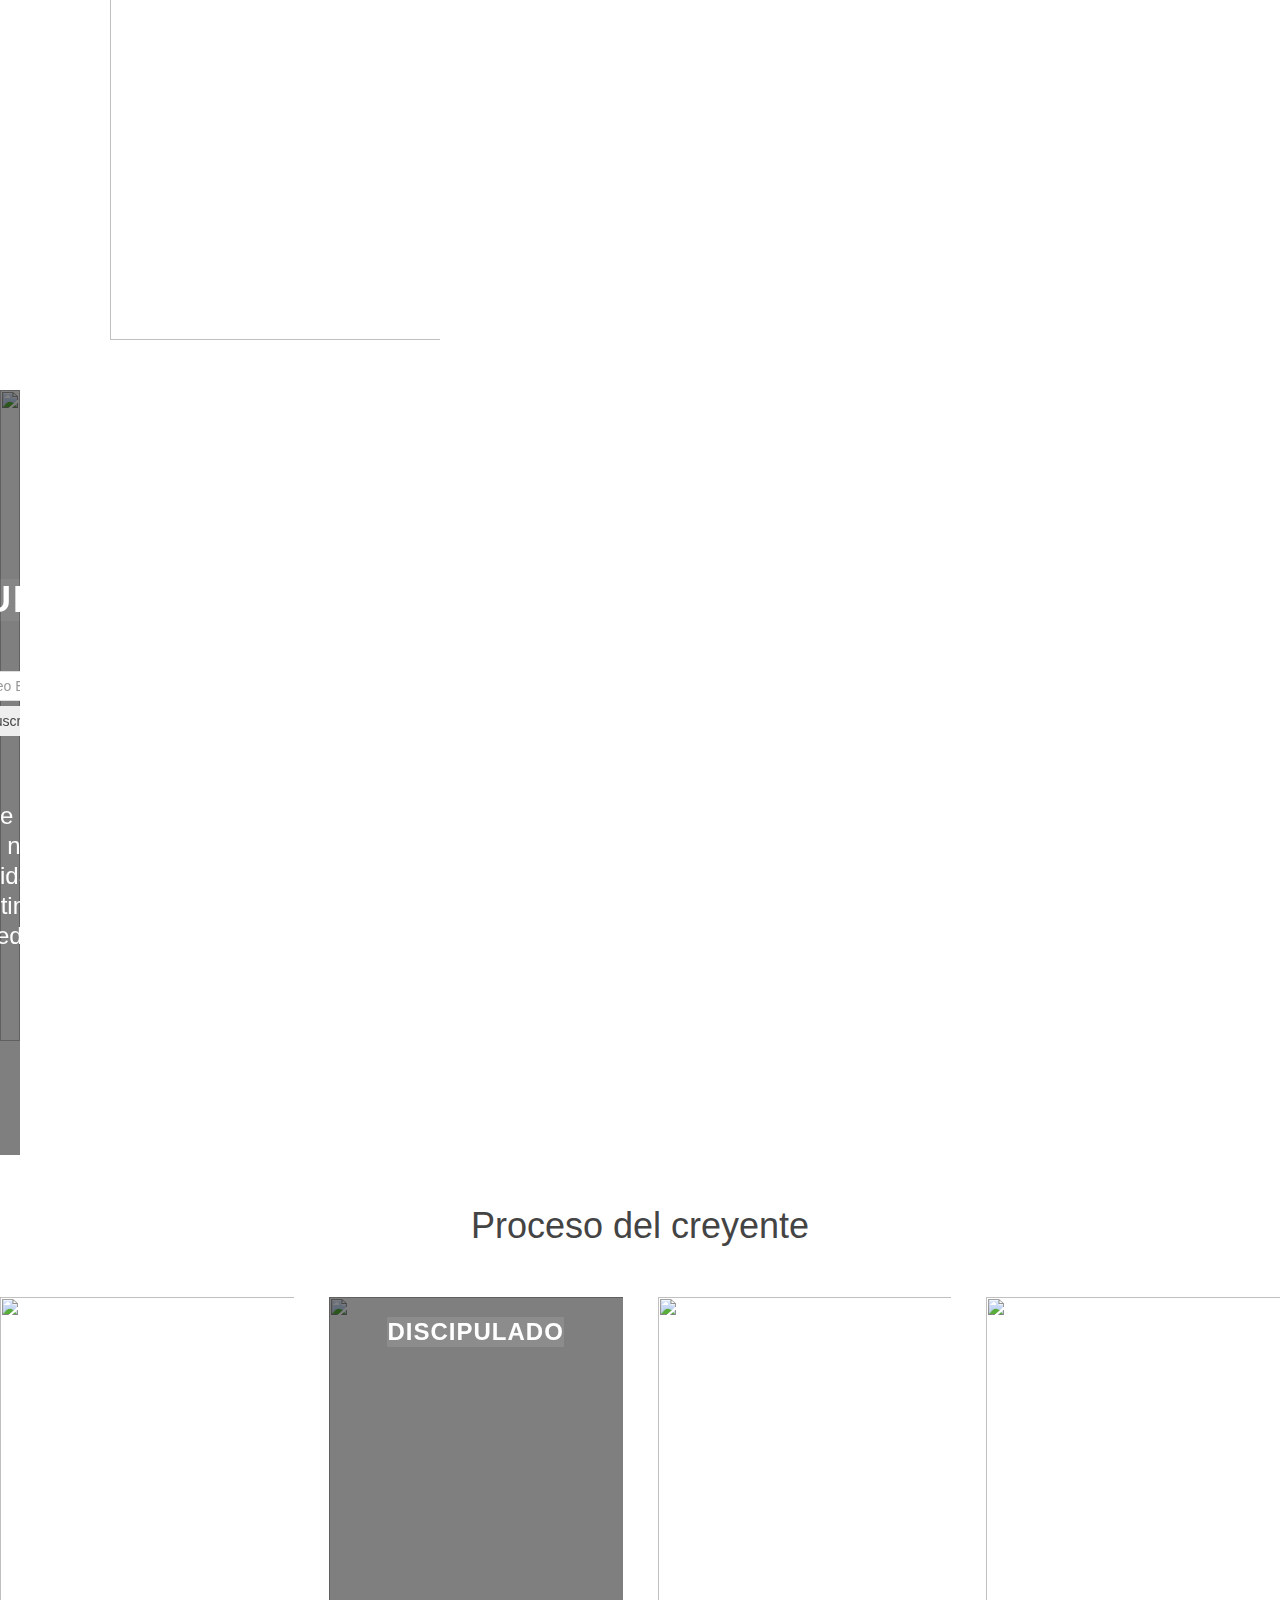
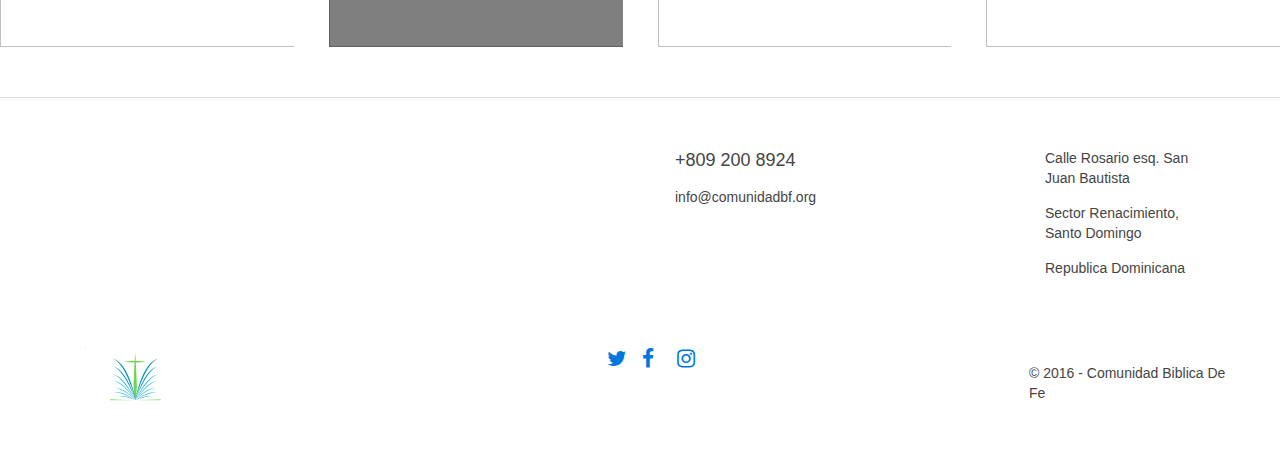
==== commit 2bbf0156: "Add gutter. Fix header menues and footer separations" ====
--- a/index.html
+++ b/index.html
@@ -1,5 +1,4 @@
   <html>  
-
 
   <header>
     
@@ -7,17 +6,17 @@
     
     <title> Comunidad Bíblica De Fe </title>
     <!-- Style css -->
-    <link rel="stylesheet" type="text/css" href="css/uikit.min.css"> 
-    <link rel="stylesheet" type="text/css" href="css/uikit.css"> 
-
-    <link rel="stylesheet" type="text/css" href="css/components/slideshow.gradient.css"> 
-    <link rel="stylesheet" type="text/css" href="css/components/slideshow.gradient.min.css"> 
-    
-    <link rel="stylesheet" type="text/css" href="css/components/slideshow.almost-flat.css">     
-    <link rel="stylesheet" type="text/css" href="css/components/slideshow.almost-flat.min.css"> 
-    
-    <link rel="stylesheet" type="text/css" href="css/components/slideshow.min.css"> 
-    <link rel="stylesheet" type="text/css" href="css/components/slideshow.css"> 
+    <link rel="stylesheet" type="text/css" href="static/css/uikit.min.css"> 
+    <link rel="stylesheet" type="text/css" href="static/css/uikit.css"> 
+
+    <link rel="stylesheet" type="text/css" href="static/css/components/slideshow.gradient.css"> 
+    <link rel="stylesheet" type="text/css" href="static/css/components/slideshow.gradient.min.css"> 
+    
+    <link rel="stylesheet" type="text/css" href="static/css/components/slideshow.almost-flat.css">     
+    <link rel="stylesheet" type="text/css" href="static/css/components/slideshow.almost-flat.min.css"> 
+    
+    <link rel="stylesheet" type="text/css" href="static/css/components/slideshow.min.css"> 
+    <link rel="stylesheet" type="text/css" href="static/css/components/slideshow.css"> 
 
 
     <!-- Font awesome -->
@@ -42,13 +41,13 @@
 
 
     <!-- start: sticky -->
-    <link rel="stylesheet" type="text/css" href="css/components/sticky.almost-flat.css"> 
-    <link rel="stylesheet" type="text/css" href="css/components/sticky.css"> 
-
-    <link rel="stylesheet" type="text/css" href="css/components/sticky.gradient.css"> 
-    <link rel="stylesheet" type="text/css" href="css/components/sticky.gradient.min.css"> 
-
-    <link rel="stylesheet" type="text/css" href="css/components/sticky.min.css"> 
+    <link rel="stylesheet" type="text/css" href="static/css/components/sticky.almost-flat.css"> 
+    <link rel="stylesheet" type="text/css" href="static/css/components/sticky.css"> 
+
+    <link rel="stylesheet" type="text/css" href="static/css/components/sticky.gradient.css"> 
+    <link rel="stylesheet" type="text/css" href="static/css/components/sticky.gradient.min.css"> 
+
+    <link rel="stylesheet" type="text/css" href="static/css/components/sticky.min.css"> 
     <!-- end:sticky -->
     
     <!-- jquery -->
@@ -56,39 +55,36 @@
     <script src="https://cdnjs.cloudflare.com/ajax/libs/jquery/3.1.1/jquery.min.js"> </script>
     
     <!-- all javascript uikit specific -->
-    <script src="js/uikit.min.js"> </script>
-    <script src="js/uikit.js"> </script>
-
-    <script src="js/components/slideshow.min.js"> </script>
-    <script src="js/components/slideshow.js "> </script>
-
-    <script src="js/components/slideshow-fx.js"> </script>
-    <script src="js/components/slideshow-fx.min.js"> </script>
-
-    <script src="js/components/sticky.js"> </script>
-    <script src="js/components/sticky.min.js"> </script>
+    <script src="static/js/uikit.min.js"> </script>
+    <script src="static/js/uikit.js"> </script>
+
+    <script src="static/js/components/slideshow.min.js"> </script>
+    <script src="static/js/components/slideshow.js "> </script>
+
+    <script src="static/js/components/slideshow-fx.js"> </script>
+    <script src="static/js/components/slideshow-fx.min.js"> </script>
+
+    <script src="static/js/components/sticky.js"> </script>
+    <script src="static/js/components/sticky.min.js"> </script>
 
     <!-- slider -->
-    <script src="js/components/slider.js"> </script>
-    <script src="js/components/slider.min.js"> </script>
-    <script src="js/jquery.min.js"> </script>
-
-    <link rel="stylesheet" type="text/css" href="css/style.css">   
+    <script src="static/js/components/slider.js"> </script>
+    <script src="static/js/components/slider.min.js"> </script>
+    <script src="static/js/jquery.min.js"> </script>
+
+    <link rel="stylesheet" type="text/css" href="static/css/style.css">   
    
-    <!--  start: main menu     -->
     <div data-uk-sticky>
-
+      <!--  start: main menu     -->
       <nav id="main-nav" class="uk-navbar">
         <div class="uk-container uk-container-center" >
-
           <ul id="logo-nav" class="uk-navbar-nav uk-margin-large-top uk-margin-large-bottom ">
-            <li > <a  href="/"><img  src="img/logo-no-text.png"  height="80px" width="100px" alt="logo"/></a> </li>          
+            <li > <a  href="/"><img  src="static/img/logo-no-text.png"  height="80px" width="100px" alt="logo"/></a> </li>          
           </ul>
-
           <div id="menu-nav" class="uk-navbar-flip uk-margin-large-top uk-margin-large-bottom">
             <ul class="uk-navbar-nav">
               <li  class=" uk-active uk-parent uk-align-center" data-uk-dropdown="" aria-haspopup="true" aria-expanded="false">
-              <li> <a href="preaches.html"> Inicio </a></li>
+              <li> <a href="index.html"> Inicio </a></li>
               <li> <a href="preaches.html"> Prédicas </a></li>
               <li> <a href="events.html"> Eventos </a></li>
               <li  class="uk-active"> <a id="about-us-label" href="cbf.html"> Comunidad Bíblica De Fe </a></li>
@@ -105,9 +101,9 @@
 
   
     <!-- start: slideshow -->
-    <div class="uk-slidenav-position uk-margin-bottom" data-uk-slideshow="{autoplay:true, autoplayInterval:4000, animation: 'random-fx'}">
+    <div class="uk-slidenav-position uk-margin-large-bottom" data-uk-slideshow="{autoplay:true, autoplayInterval:4000, animation: 'random-fx'}">
       <ul class="uk-slideshow uk-overlay-active" style="height: 286px;" >
-        <li data-slideshow-slide="img" aria-hidden="false" class="uk-active" style="height: 286px;"><div class="uk-cover-background uk-position-cover" style="background-image: url(&quot;img/slider-1.jpg&quot;);"></div>
+        <li data-slideshow-slide="img" aria-hidden="false" class="uk-active" style="height: 286px;"><div class="uk-cover-background uk-position-cover" style="background-image: url(&quot;static/img/slider-1.jpg&quot;);"></div>
             <canvas width="800" height="400" style="width: 100%; height: auto; opacity: 0.5;"></canvas>
             <div class="uk-overlay-panel uk-overlay-background uk-overlay-fade uk-flex uk-flex-center uk-flex-middle uk-text-center">
               <div>
@@ -120,13 +116,11 @@
             </div>
           </li>
 
-          <li data-slideshow-slide="img" aria-hidden="false" class="uk-active" style="height: 286px;"><div class="uk-cover-background uk-position-cover" style="background-image: url(&quot;img/slider-2.jpg&quot;);"></div>
+          <li data-slideshow-slide="img" aria-hidden="false" class="uk-active" style="height: 286px;"><div class="uk-cover-background uk-position-cover" style="background-image: url(&quot;static/img/slider-2.jpg&quot;);"></div>
               <canvas width="800" height="400" style="width: 100%; height: auto; opacity: 0.5;"></canvas>
               <div class="uk-overlay-panel uk-overlay-background uk-overlay-fade uk-flex uk-flex-center uk-flex-middle uk-text-center">
                   <div>
-            
                       <hr class="uk-grid-divider"></hr>
-  
                       <h1> Y esta es la vida eterna: que te conozcan a ti, el único <b> Dios verdadero</b>,<br> Y a <mark> <strong id="main-word"> Jesucristo  </strong> </mark>, a quien has  <strong> <u> <i> enviado</u></i></strong>. </h1> <h5 id="passage">- Juan 3.16 </h5>
                       
                       <hr class="uk-grid-divider"></hr>
@@ -139,7 +133,7 @@
                   </div>
               </div>
           </li>
-         <li data-slideshow-slide="img" aria-hidden="false" class="uk-active" style="height: 286px;"><div class="uk-cover-background uk-position-cover" style="background-image: url(&quot;img/slider-3.jpg&quot;);"></div>
+         <li data-slideshow-slide="img" aria-hidden="false" class="uk-active" style="height: 286px;"><div class="uk-cover-background uk-position-cover" style="background-image: url(&quot;static/img/slider-3.jpg&quot;);"></div>
               <canvas width="800" height="400" style="width: 100%; height: auto; opacity: 0.5;"></canvas>
               <div class="uk-overlay-panel uk-overlay-background uk-overlay-bottom uk-overlay-slide-bottom">
                   <h3>Overlay Bottom</h3>
@@ -147,7 +141,7 @@
                   <button class="uk-button uk-button-primary">Button</button>
               </div>
           </li>
-          <li data-slideshow-slide="img" aria-hidden="true" style="height: 286px;"><div class="uk-cover-background uk-position-cover" style="background-image: url(&quot;img/slide-2.jpg&quot;);"></div>
+          <li data-slideshow-slide="img" aria-hidden="true" style="height: 286px;"><div class="uk-cover-background uk-position-cover" style="background-image: url(&quot;static/img/slide-2.jpg&quot;);"></div>
               <canvas width="800" height="400" style="width: 100%; height: auto; opacity: 0.5;"></canvas>
               <div class="uk-overlay-panel uk-overlay-background uk-overlay-left uk-overlay-slide-left uk-width-1-4">
                   <h3>Overlay Left</h3>
@@ -173,12 +167,9 @@
      <!-- body part -->
      <div class="uk-container uk-container-center">
       <!-- start: last message -->
-      <h1 class="uk-margin-large-top section-title">  Últimos eventos </h1>
-      <hr class="uk-grid-divider"></hr>
-      
       <div class="uk-grid uk-margin-large-bottom uk-margin-large-top" data-uk-grid-margin>
-        <div class="uk-width-medium-1-2">
-          <img width="75%" height="%25" src="img/TCD.png" alt="">
+        <div class="uk-width-medium-1-2 uk-margin-large-bottom ">
+          <img width="75%" height="%25" src="static/img/TCD.png" alt="">
         </div>
 
         <div class="uk-width-medium-1-2">
@@ -196,14 +187,12 @@
       
       
       <!-- start: event-slideshow -->
-
       <div class="uk-margin-large-top uk-slidenav-position" data-uk-slider="{infinite: false}">
         <div class="uk-slider-container">
           <ul class="uk-slider uk-grid uk-grid-width-medium-1-3">
-            <li><img src="img/jovenes.png" width="600" height="400" alt=""></li>
-            <li><img src="img/jovenes.png" width="600" height="400" alt=""></li>
-            <li><img src="img/jovenes.png" width="600" height="400" alt=""></li>
-            
+            <li><img src="static/img/jovenes.png" width="600" height="400" alt=""></li>
+            <li><img src="static/img/jovenes.png" width="600" height="400" alt=""></li>
+            <li><img src="static/img/jovenes.png" width="600" height="400" alt=""></li>
           </ul>
         </div>
 
@@ -221,16 +210,15 @@
         <div class="uk-grid" data-uk-grid-margin>
           <div class="uk-width-medium-1-1">
             <div class="uk-container uk-container-center">
-              <h1 class="section-title"> Últimos mensajes </h1>
+              <h1 class="section-title"> Mensajes </h1>
             </div>
           </div>
         </div>
 
-      <hr class="uk-grid-divider">
-        
-        <div class="uk-grid" data-uk-grid-margin>
-          <div class="uk-width-medium-1-3">
-            <img width="660" height="400" src="img/organized-church.jpg" alt="">
+        <!-- start: messages -->
+        <div class="uk-grid uk-margin-large-top uk-margin-large-bottom" data-uk-grid-margin>
+          <div class="uk-width-medium-1-3  ">
+            <img width="660" height="400" src="static/img/organized-church.jpg" alt="">
           </div>
           <div class="uk-width-medium-1-2">
             <h2 > Una iglesia organizada </h2>                  
@@ -246,7 +234,7 @@
       <div class="uk-margin-large-bottom uk-margin-large-top">
         <div class="uk-grid" data-uk-grid-margin>
           <div class="uk-width-medium-1-3">
-            <img width="660" height="400" src="img/escogidos.jpg" alt="">
+            <img width="660" height="400" src="static/img/escogidos.jpg" alt="">
           </div>
           <div class="uk-width-medium-1-2">
             <h2 > Escogidos para su gloria </h2>                              
@@ -264,7 +252,7 @@
       <div class="uk-margin-large-bottom uk-margin-large-top">
         <div class="uk-grid" data-uk-grid-margin>
           <div class="uk-width-medium-1-3">
-            <img width="660" height="400" src="img/freedom.jpg" alt="">
+            <img width="660" height="400" src="static/img/freedom.jpg" alt="">
           </div>        
           <div class="uk-width-medium-1-2">
             <h2 > Usando sabiamente la libertad cristiana </h2>                              
@@ -282,14 +270,12 @@
     
     </div> <!-- end: container -->
     <figure class="uk-overlay">
-      <img class="main-image" src="img/follow-us.jpg" width="100%" height="20%" alt="">
+      <img class="main-image" src="static/img/follow-us.jpg" width="100%" height="20%" alt="">
       <figcaption class="uk-overlay-panel uk-overlay-background uk-flex uk-flex-center uk-flex-middle uk-text-center">
     
-      <div class="uk-container uk-container-center">
-
+      <div class="uk-container uk-container-center uk-margin-large-top uk-margin-large-bottom">
         <div class="uk-width-1-1"> 
-          <h1 class="main-title uk-text-center"> ¡Síguenos! 
-          </h1>
+          <h1 class="main-title uk-text-center"> ¡Síguenos! </h1>
         </div>
                   
         <div class="uk-width-1-1 uk-margin-large-top uk-margin-bottom">
@@ -315,10 +301,9 @@
 </figure>
 
               
-        <!-- start:  -->
-            <h1 class="uk-text-center "> Proceso del creyente </h1>
-
-            <div class="uk-grid uk-margin-top uk-margin-bottom" data-uk-grid-margin>
+            <!-- start: faith-process  -->
+            <h1 class="uk-text-center uk-margin-large-top uk-margin-large-bottom"> Proceso del creyente </h1>
+            <div class="uk-grid uk-margin-large-top uk-margin-large-bottom" data-uk-grid-margin>
                 <div class="uk-width-1-4 uk-width-medium-1-4 uk-width-large-1-4 ">
                     <figure class="uk-overlay uk-overlay-hover">
                         <img width="350" height="150" src="http://placehold.it/350x150/FFFF00" alt="">
@@ -330,7 +315,7 @@
                 </div>
                 <div class="uk-width-1-4 uk-width-medium-1-4 uk-width-large-1-4">
                      <figure class="uk-overlay">
-                        <img class="uk-overlay-spin" width="350" height="150" src="img/studying.jpeg" alt="">
+                        <img class="uk-overlay-spin" width="350" height="150" src="static/img/studying.jpeg" alt="">
                          <figcaption class="uk-overlay-panel  uk-text-center  uk-flex  uk-flex-center ">
                             <div> <h2 id="steps-text">  Discipulado </h2> </div>
                         </figcaption>
@@ -343,7 +328,7 @@
 
                 <div class="uk-width-1-4 uk-width-medium-1-4 uk-width-large-1-4">
                      <figure class="uk-overlay uk-overlay-hover">
-                        <img width="350" height="150" src="img/baptism.jpeg" alt="">
+                        <img width="350" height="150" src="static/img/baptism.jpeg" alt="">
                         <figcaption class="uk-overlay-panel uk-overlay-background uk-overlay-fade uk-flex uk-flex-center uk-flex-middle uk-text-center  uk-overlay-slide-top">
                             <div> Bautizmo </div>
                         </figcaption>
@@ -353,7 +338,7 @@
 
                 <div class="uk-width-1-4 uk-width-medium-1-4 uk-width-large-1-4">
                      <figure class="uk-overlay uk-overlay-hover">
-                        <img width="350" height="150" src="img/church.jpeg" alt="">
+                        <img width="350" height="150" src="static/img/church.jpeg" alt="">
                         <figcaption class="uk-overlay-panel uk-overlay-background uk-overlay-fade uk-flex uk-flex-center uk-flex-middle uk-text-center">
                             <div> Pacto de membresía </div>
                         </figcaption>
@@ -371,34 +356,31 @@
 
 
     <!-- start Footer -->
-    <hr class="uk-grid-divider"></hr>
+    <hr class="uk-grid-divider uk-margin-large-top uk-margin-large-bottom "></hr>
     <footer class=" uk-container uk-grid tm-footer  uk-margin-large-left uk-margin-large-right">      
-      <div class="uk-width-1-2">
-
+      <div class="uk-width-3-6">
+      
+      </div>
+
+      <div class="uk-width-2-6">
         <h3>+809 200 8924</h3>
         <p>info@comunidadbf.org</p>
       </div>
 
-      <div class="uk-width-1-2 tm-address-lines">
+      <div class="uk-width-1-6 tm-address-lines">
         <p> Calle Rosario esq. San Juan Bautista </p>
-       
         <p> Sector Renacimiento, Santo Domingo</p>
         <p> Republica Dominicana </p>
       </div>
-    </footer>
+    </footer> <!-- end: footer -->
     
     <div class="uk-grid uk-margin-large-left uk-margin-large-right">
-      <div class="uk-width-1-1">
-        
-      </div>
     </div>
-
-
     
     <section class="uk-grid uk-margin-large-bottom uk-margin-large-left uk-margin-large-right">
       <div class="uk-width-1-5">
         <div class="uk-height-1-1 uk-vertical-align-middle">
-          <a href="/"><img src="img/logo-no-text.png"  height="80px" width="100px" alt="logo"/></a>
+          <a href="/"><img src="static/img/logo-no-text.png"  height="80px" width="100px" alt="logo"/></a>
         </div>
       </div>
       <div class="uk-width-1-5"></div>
@@ -426,8 +408,6 @@
         </div>
       </div>
     </section>
-    
-
   <script>
   $(document).ready(function() { 
     $(window).scroll(function() {
@@ -454,12 +434,7 @@
           }   
       });
   });
-
   </script>
-
-
   </footer>
-
-
 </html>
   
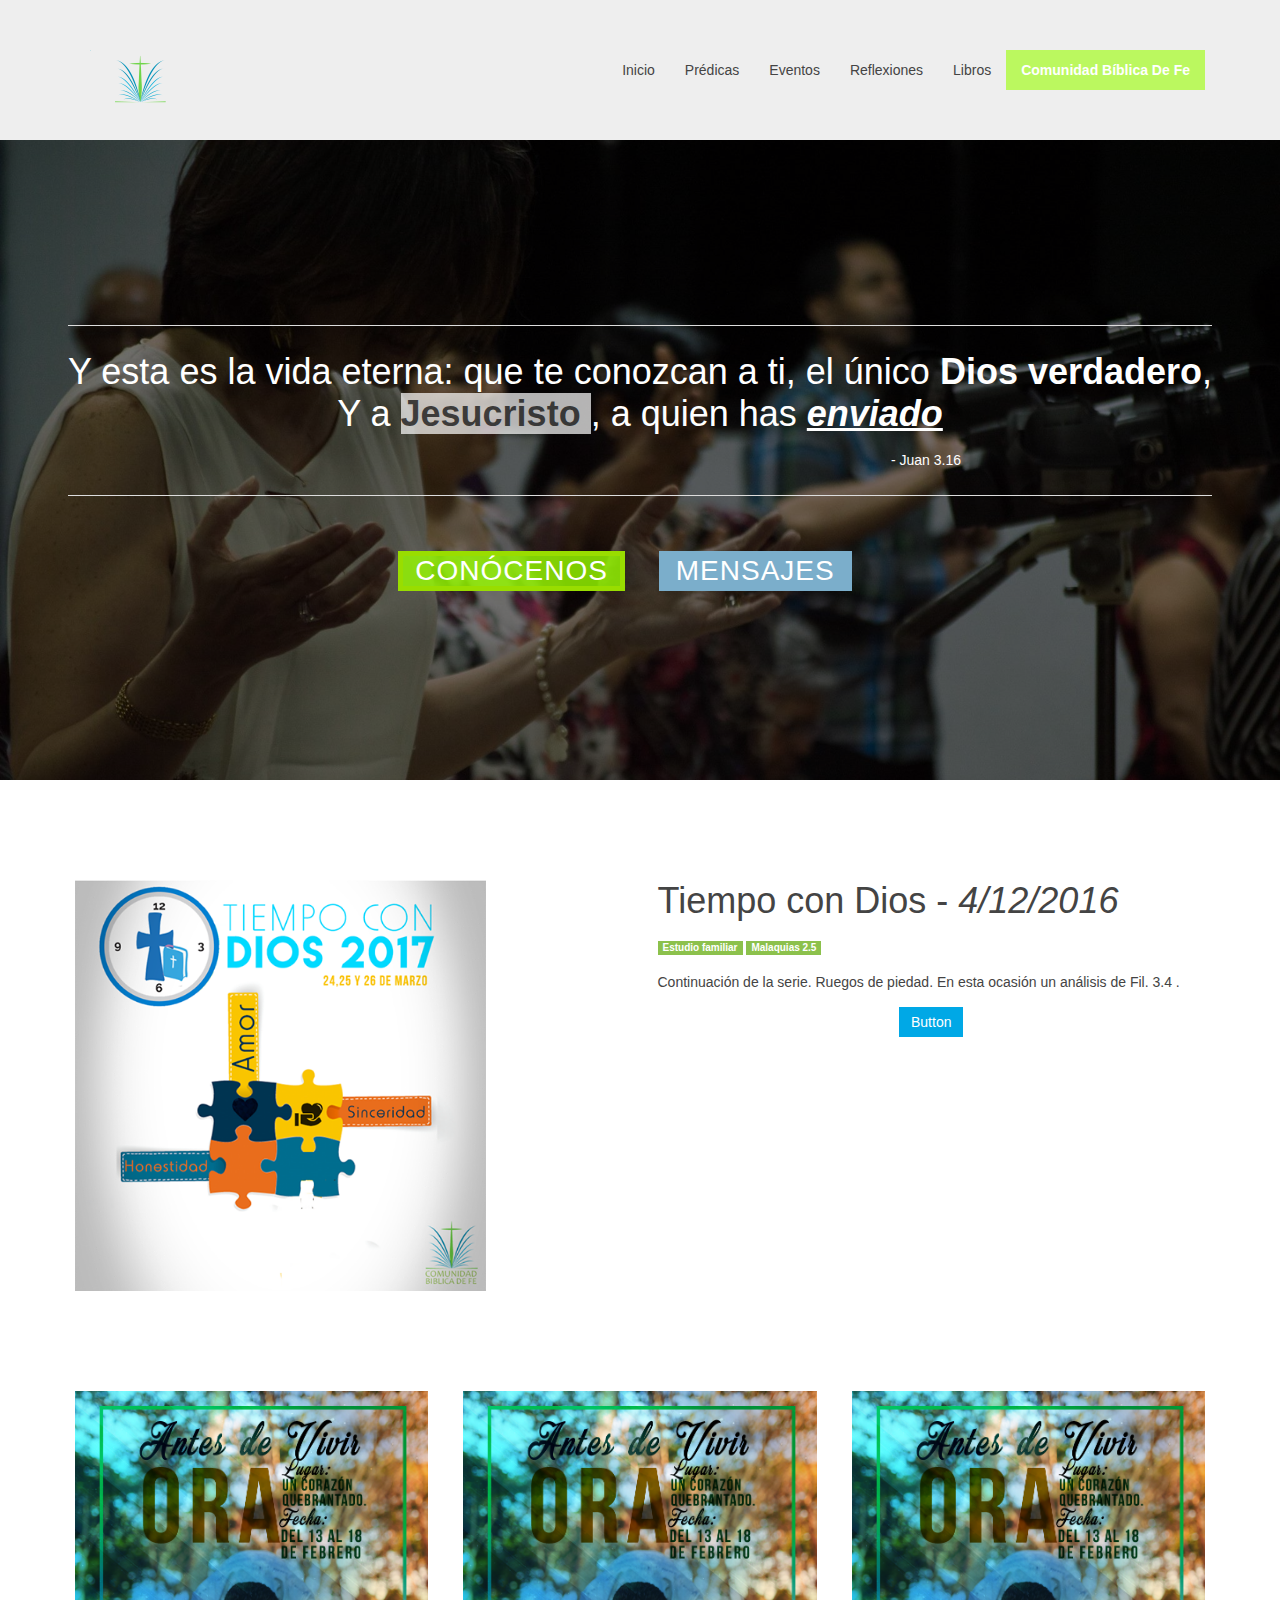
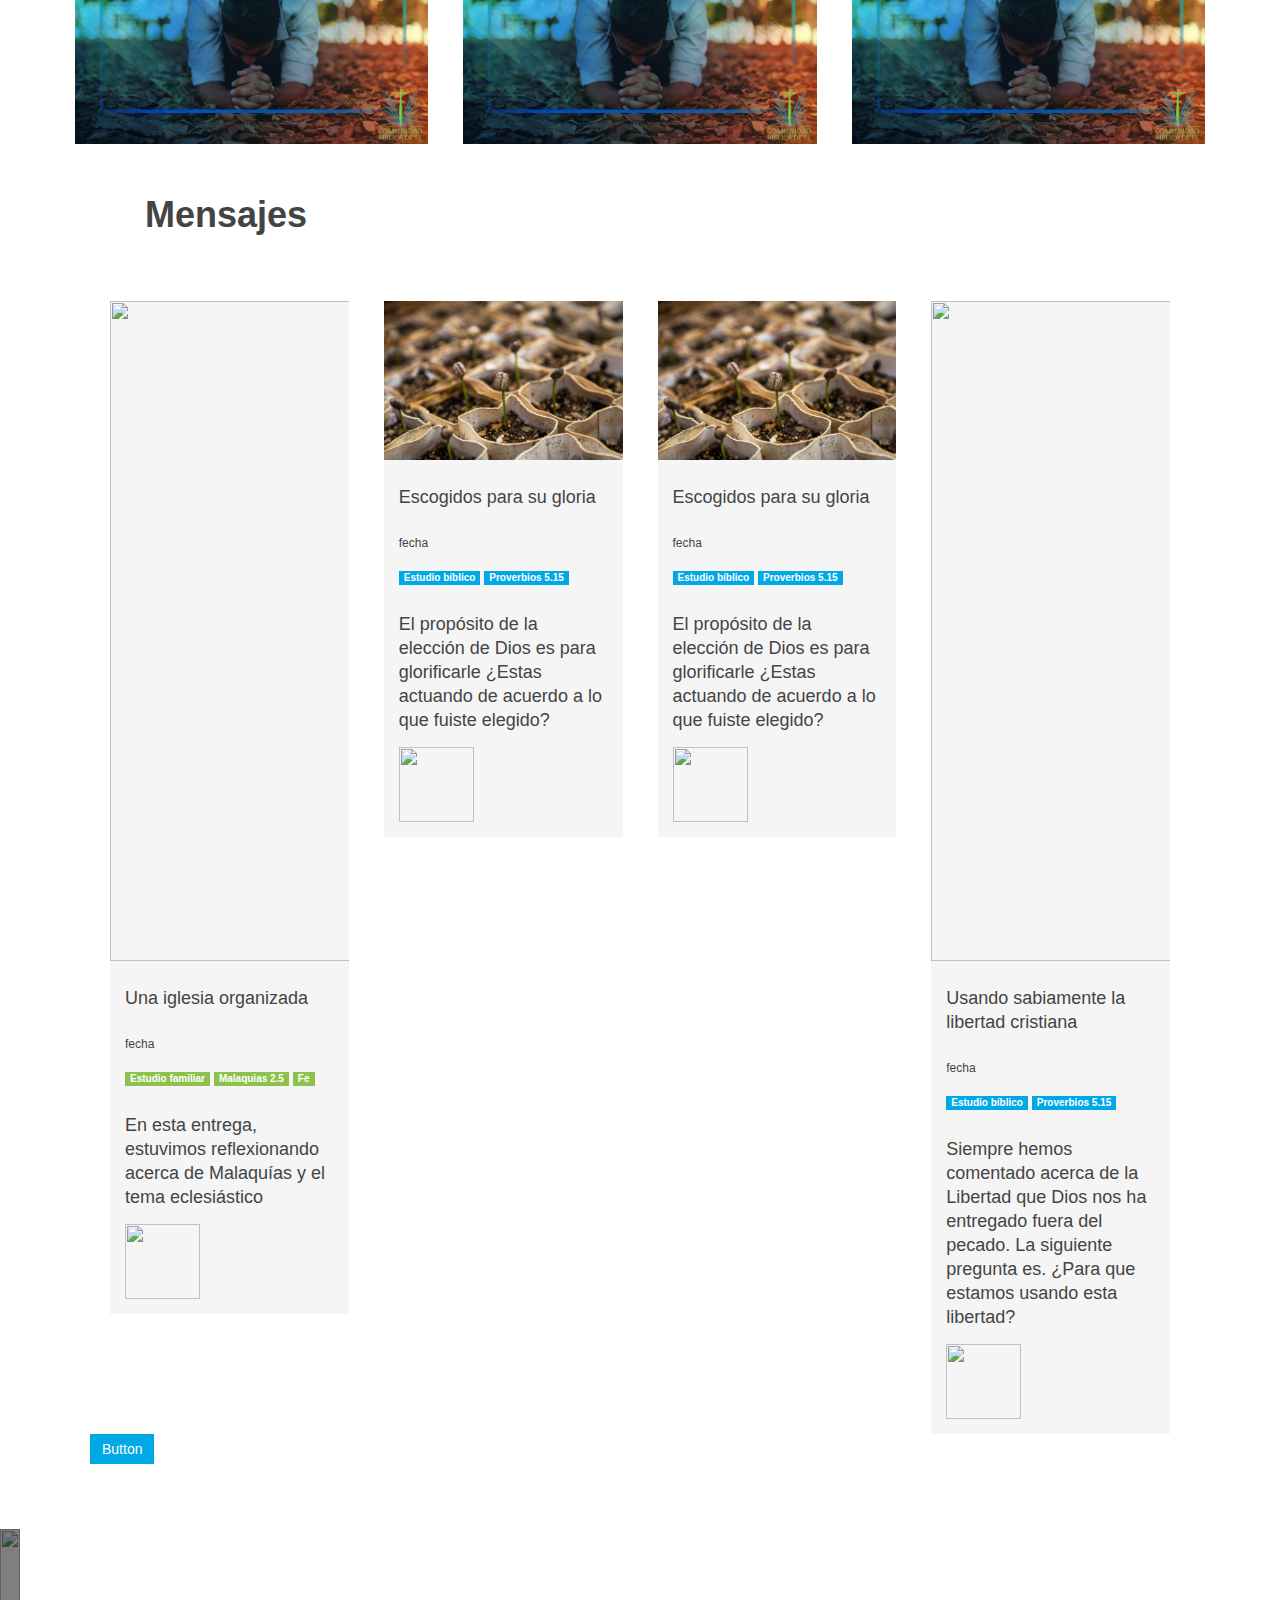
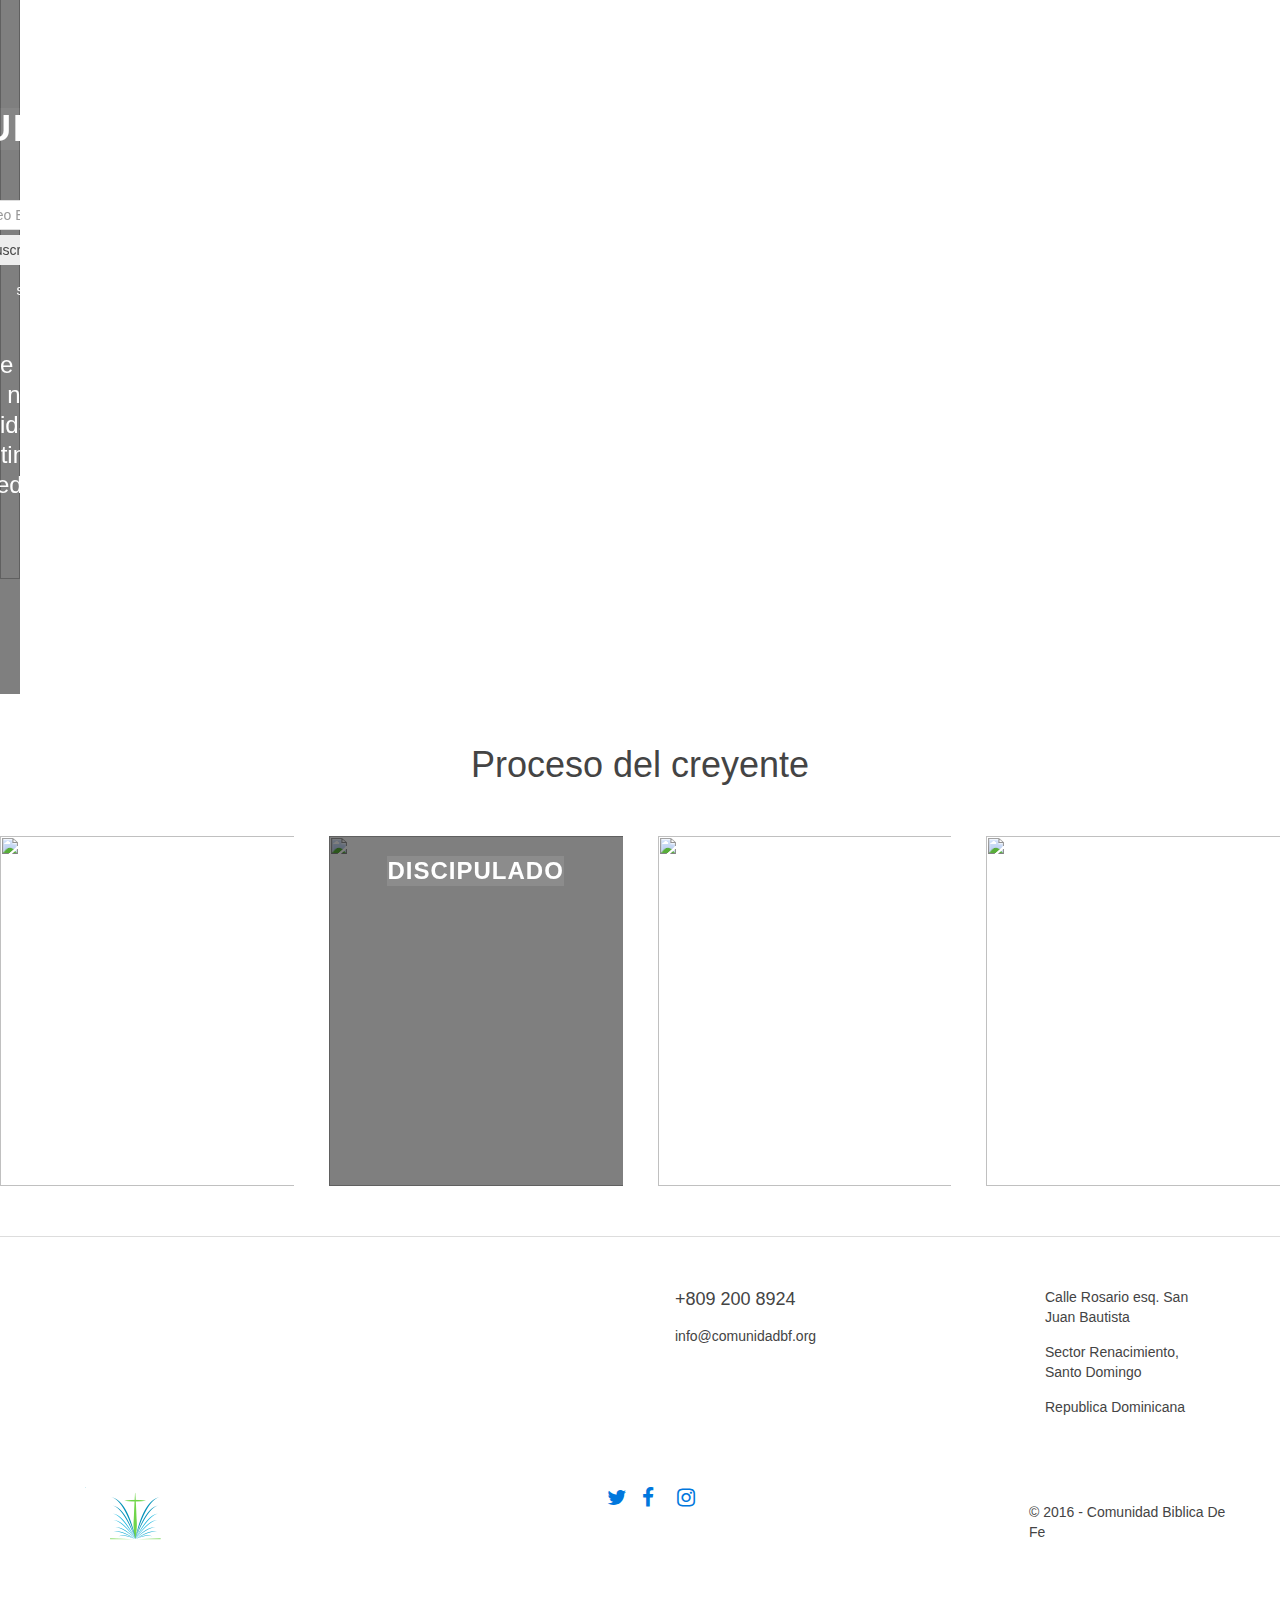
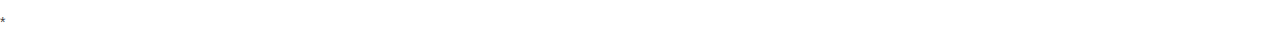
==== commit 1957b605: "Modify preaches and index" ====
--- a/index.html
+++ b/index.html
@@ -87,6 +87,9 @@
               <li> <a href="index.html"> Inicio </a></li>
               <li> <a href="preaches.html"> Prédicas </a></li>
               <li> <a href="events.html"> Eventos </a></li>
+              <li> <a href="preaches.html"> Reflexiones </a></li>
+							<li> <a href="preaches.html"> Libros </a></li>
+							
               <li  class="uk-active"> <a id="about-us-label" href="cbf.html"> Comunidad Bíblica De Fe </a></li>
             </ul>
           </div>
@@ -216,54 +219,83 @@
         </div>
 
         <!-- start: messages -->
+				
         <div class="uk-grid uk-margin-large-top uk-margin-large-bottom" data-uk-grid-margin>
-          <div class="uk-width-medium-1-3  ">
+          <div class="uk-width-medium-1-4 ">
+						<div class="uk-panel uk-panel-box">
+    					<div class="uk-panel-teaser">
             <img width="660" height="400" src="static/img/organized-church.jpg" alt="">
           </div>
-          <div class="uk-width-medium-1-2">
-            <h2 > Una iglesia organizada </h2>                  
+          
+            <h3> Una iglesia organizada </h3>     
+						<h6>fecha</h6>
             <a class="uk-badge uk-badge-success"  href=""> Estudio familiar </a>  
             <a class="uk-badge uk-badge-success"  href=""> Malaquias 2.5 </a>  
             <a class="uk-badge uk-badge-success"  href=""> Fe </a>  
             <h3> En esta entrega, estuvimos reflexionando acerca de Malaquías y el tema eclesiástico</h3>
-            
-          </div>
-        </div>
-      </div>
-
-      <div class="uk-margin-large-bottom uk-margin-large-top">
-        <div class="uk-grid" data-uk-grid-margin>
-          <div class="uk-width-medium-1-3">
+							<img width="75px" height="100px" src ="http://placehold.it/350x150">
+							
+						
+							</div>
+          </div>
+        
+      
+
+     
+          <div class="uk-width-medium-1-4">
+						<div class="uk-panel uk-panel-box">
+    					<div class="uk-panel-teaser">
             <img width="660" height="400" src="static/img/escogidos.jpg" alt="">
           </div>
-          <div class="uk-width-medium-1-2">
-            <h2 > Escogidos para su gloria </h2>                              
+         
+            <h3> Escogidos para su gloria </h3>                     <h6>fecha</h6>
             <a class="uk-badge"  href=""> Estudio bíblico </a>  
             <a class="uk-badge"  href=""> Proverbios 5.15 </a>  
             <a class="uk-badge"  href="">  </a>  
             <h3> El propósito de la elección de Dios es para glorificarle 
                   ¿Estas actuando de acuerdo a lo que fuiste elegido?</h3>
-            
-
-          </div>
-        </div> <!-- end body part -->
-      </div>
-
-      <div class="uk-margin-large-bottom uk-margin-large-top">
-        <div class="uk-grid" data-uk-grid-margin>
-          <div class="uk-width-medium-1-3">
-            <img width="660" height="400" src="static/img/freedom.jpg" alt="">
-          </div>        
-          <div class="uk-width-medium-1-2">
-            <h2 > Usando sabiamente la libertad cristiana </h2>                              
+            <img width="75px" height="100px" src ="http://placehold.it/350x150">
+							</div>
+						</div>
+					
+					
+          <div class="uk-width-medium-1-4">
+						<div class="uk-panel uk-panel-box">
+    					<div class="uk-panel-teaser">
+            <img width="660" height="400" src="static/img/escogidos.jpg" alt="">
+          </div>
+         
+            <h3> Escogidos para su gloria </h3>                     <h6>fecha</h6>
             <a class="uk-badge"  href=""> Estudio bíblico </a>  
             <a class="uk-badge"  href=""> Proverbios 5.15 </a>  
             <a class="uk-badge"  href="">  </a>  
+            <h3> El propósito de la elección de Dios es para glorificarle 
+                  ¿Estas actuando de acuerdo a lo que fuiste elegido?</h3>
+            <img width="75px" height="100px" src ="http://placehold.it/350x150">
+							
+							</div>
+						</div>
+ 
+
+          <div class="uk-width-medium-1-4">
+						<div class="uk-panel uk-panel-box">
+							<div class="uk-panel-teaser">
+            <img width="660" height="400" src="static/img/freedom.jpg" alt="">
+          </div>        
+         
+            <h3> Usando sabiamente la libertad cristiana </h3>       <h6>fecha</h6>                       
+            <a class="uk-badge"  href=""> Estudio bíblico </a>  
+            <a class="uk-badge"  href=""> Proverbios 5.15 </a>  
+            <a class="uk-badge"  href="">  </a>  
 
             <h3> Siempre hemos comentado acerca de la Libertad que Dios nos ha entregado fuera del pecado.
               La siguiente pregunta es. ¿Para que estamos usando esta libertad? </h3>
-            
-          </div>
+							
+							<img width="75px" height="100px" src ="http://placehold.it/350x150">
+							
+						</div>
+						</div>
+					<button class="uk-align-right uk-button uk-button-primary" type="button" data-uk-button>Button</button>
         </div> <!-- end body part -->
       </div>
     </div>
@@ -285,7 +317,7 @@
                 <button class="uk-button uk-width-1-2"> Suscribirse </button>
             </fieldset>
           </form> <!-- end: mail form -->                 
-        </div>
+        </div>s
 
         <div class="uk-container uk-container-center"> 
           <div class="uk-width-1-1 uk-margin-large-top uk-margin-bottom">                      
@@ -348,10 +380,7 @@
             </div> <!-- end: member_process-->
         
 
-        </div>
-      </div>
-    </div>
-  </body>
+      
 
 
 
@@ -438,3 +467,4 @@
   </footer>
 </html>
   
+*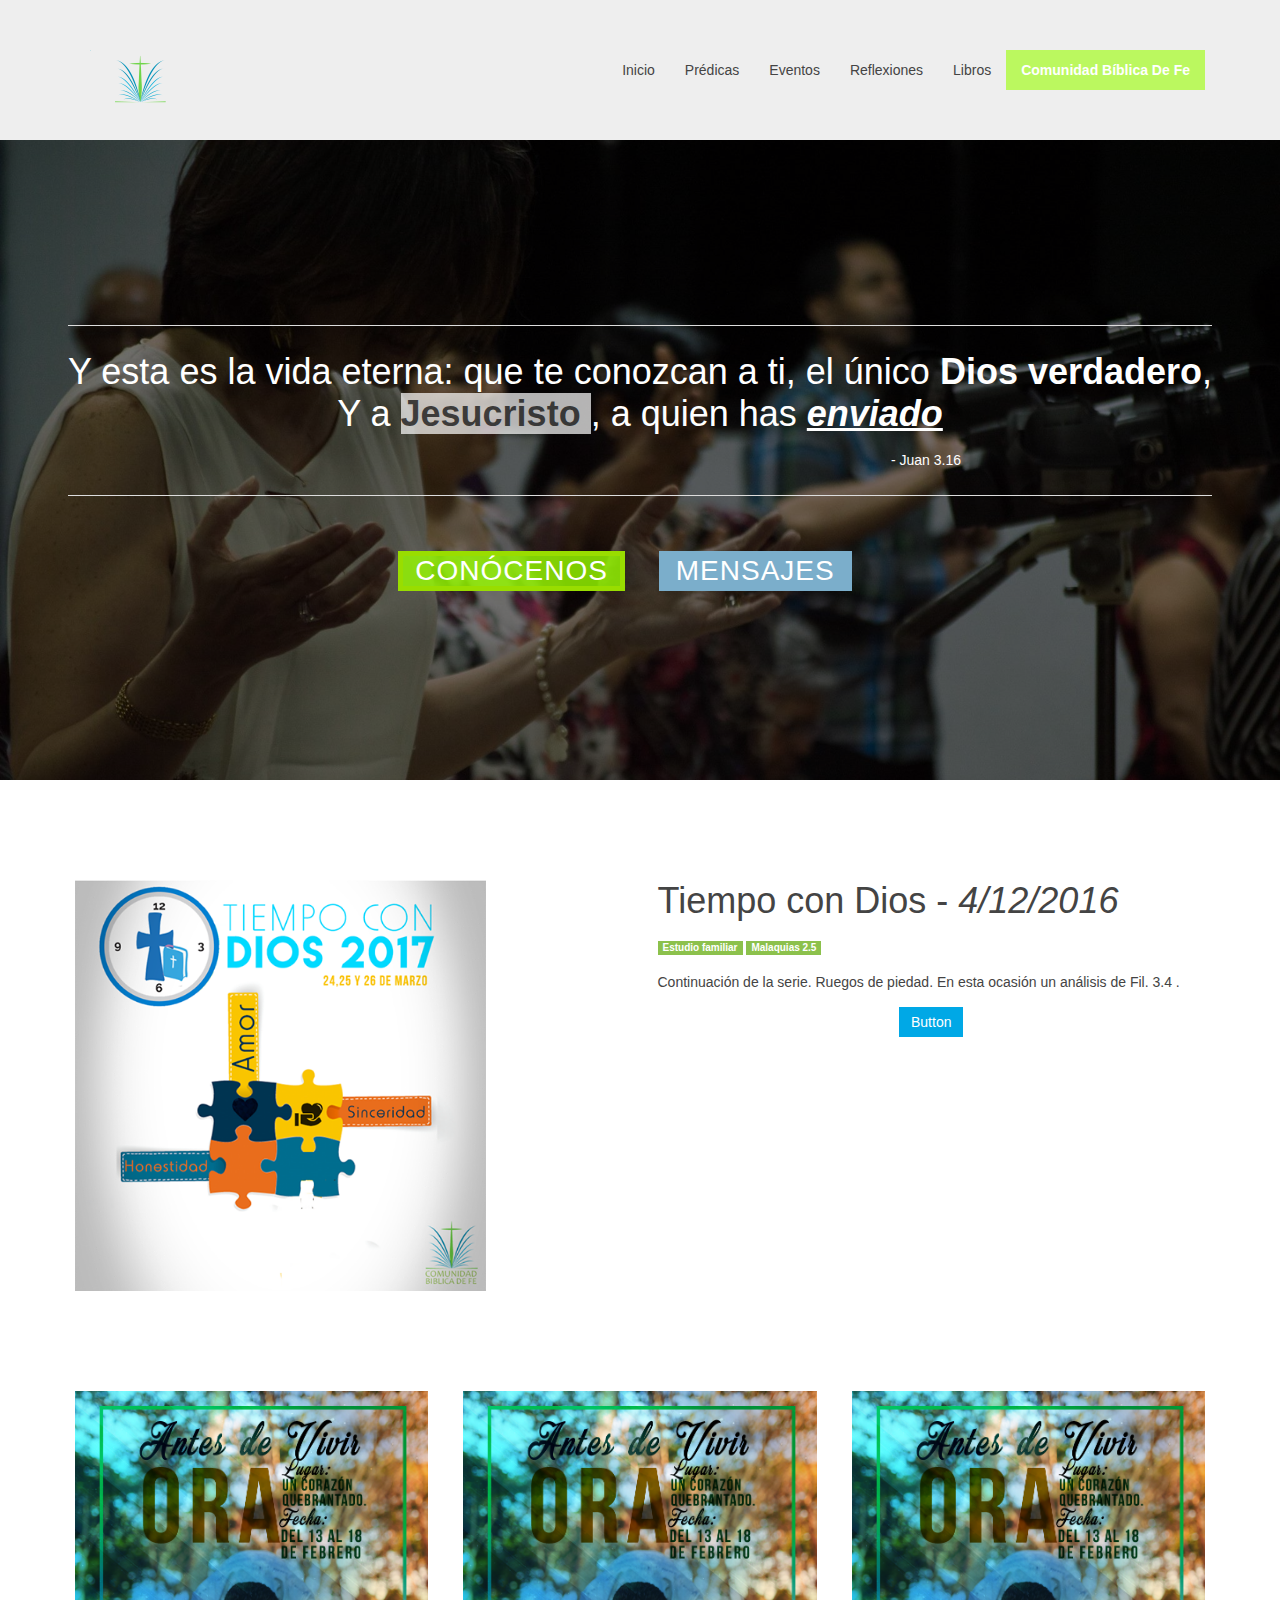
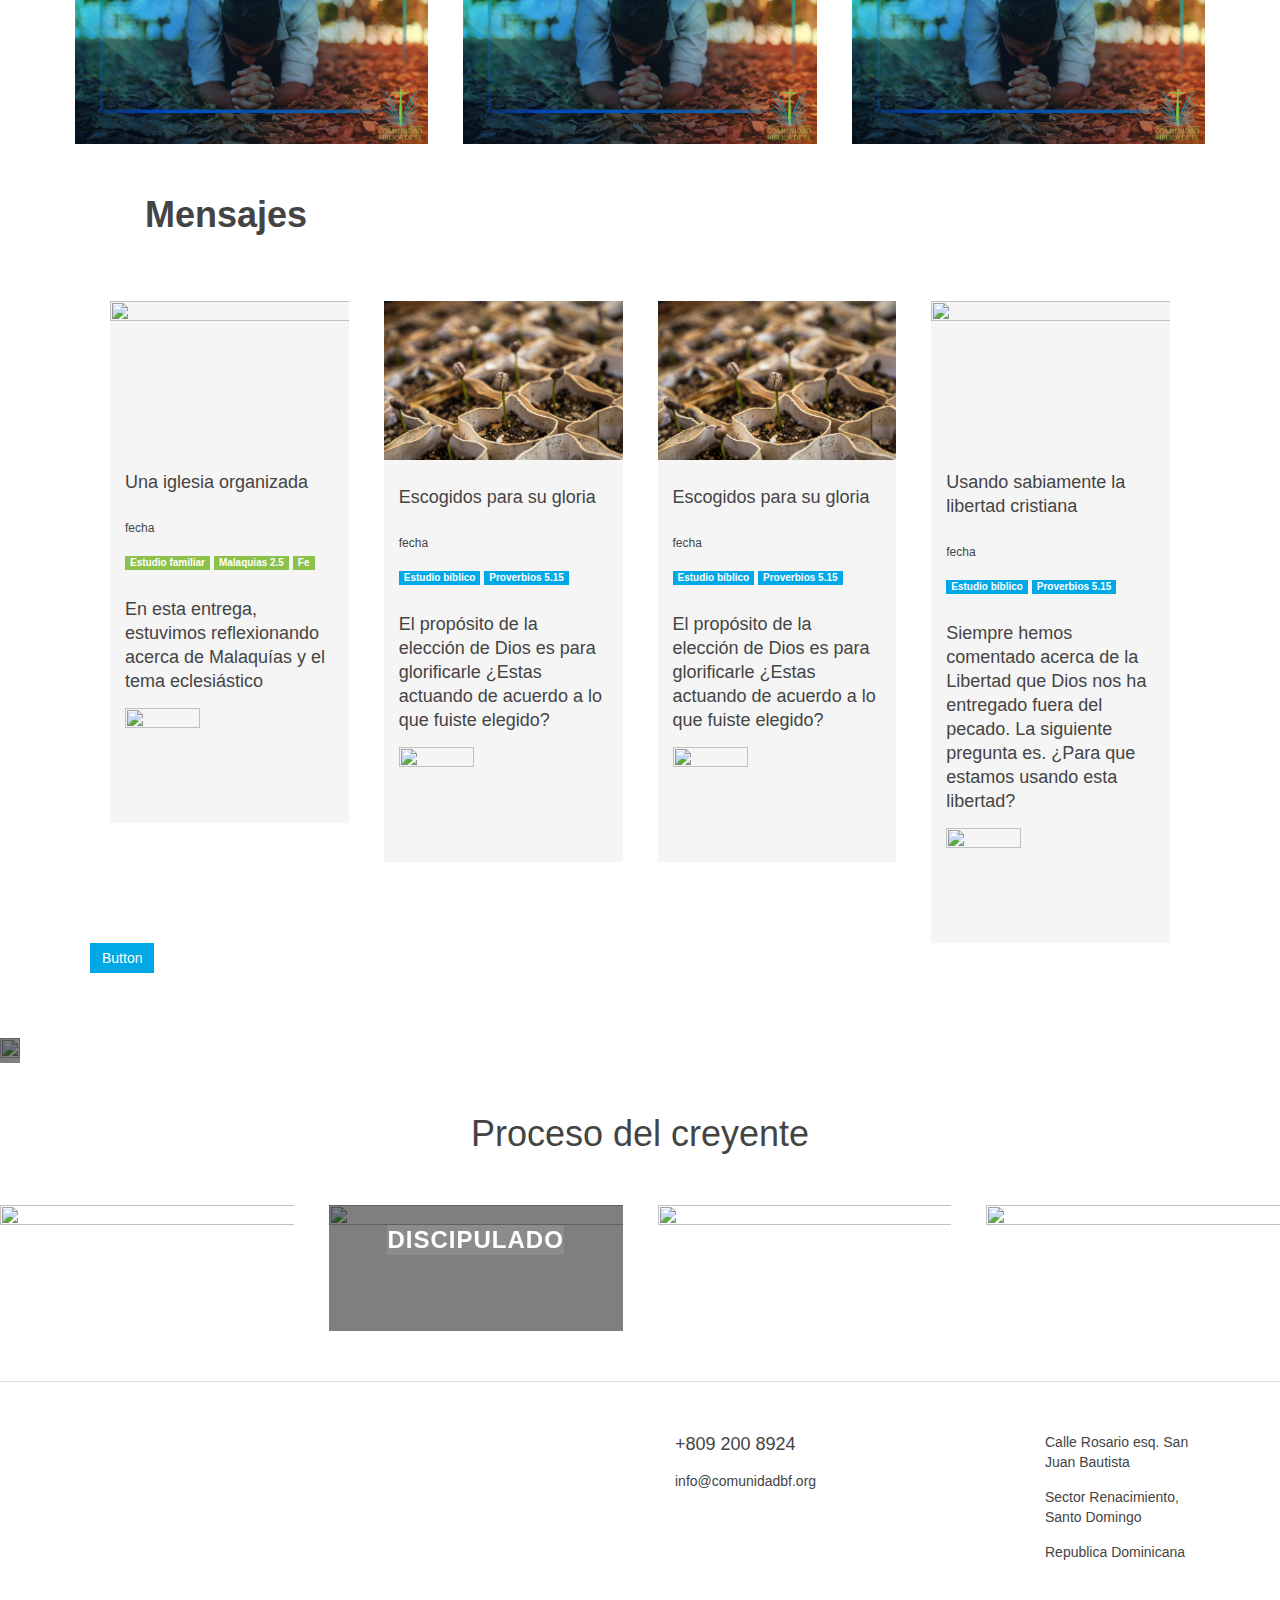
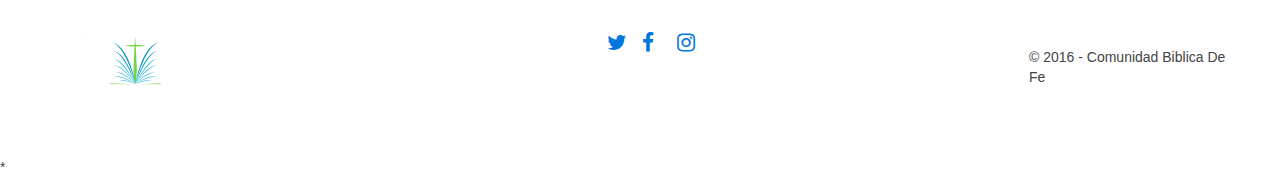
==== commit 4c77c84f: "indent fixed" ====
--- a/index.html
+++ b/index.html
@@ -1,4 +1,5 @@
-  <html>  
+<!DOCTYPE html>
+<html>  
 
   <header>
     
@@ -107,7 +108,7 @@
     <div class="uk-slidenav-position uk-margin-large-bottom" data-uk-slideshow="{autoplay:true, autoplayInterval:4000, animation: 'random-fx'}">
       <ul class="uk-slideshow uk-overlay-active" style="height: 286px;" >
         <li data-slideshow-slide="img" aria-hidden="false" class="uk-active" style="height: 286px;"><div class="uk-cover-background uk-position-cover" style="background-image: url(&quot;static/img/slider-1.jpg&quot;);"></div>
-            <canvas width="800" height="400" style="width: 100%; height: auto; opacity: 0.5;"></canvas>
+          <canvas width="800" height="400" style="width: 100%; height: auto; opacity: 0.5;"></canvas>
             <div class="uk-overlay-panel uk-overlay-background uk-overlay-fade uk-flex uk-flex-center uk-flex-middle uk-text-center">
               <div>
                 <hr class="uk-grid-divider"></hr>
@@ -120,44 +121,44 @@
           </li>
 
           <li data-slideshow-slide="img" aria-hidden="false" class="uk-active" style="height: 286px;"><div class="uk-cover-background uk-position-cover" style="background-image: url(&quot;static/img/slider-2.jpg&quot;);"></div>
-              <canvas width="800" height="400" style="width: 100%; height: auto; opacity: 0.5;"></canvas>
+            <canvas width="800" height="400" style="width: 100%; height: auto; opacity: 0.5;"></canvas>
               <div class="uk-overlay-panel uk-overlay-background uk-overlay-fade uk-flex uk-flex-center uk-flex-middle uk-text-center">
-                  <div>
-                      <hr class="uk-grid-divider"></hr>
-                      <h1> Y esta es la vida eterna: que te conozcan a ti, el único <b> Dios verdadero</b>,<br> Y a <mark> <strong id="main-word"> Jesucristo  </strong> </mark>, a quien has  <strong> <u> <i> enviado</u></i></strong>. </h1> <h5 id="passage">- Juan 3.16 </h5>
+                <div>
+                  <hr class="uk-grid-divider"></hr>
+                  <h1> Y esta es la vida eterna: que te conozcan a ti, el único <b> Dios verdadero</b>,<br> Y a <mark> <strong id="main-word"> Jesucristo  </strong> </mark>, a quien has  <strong> <u> <i> enviado</u></i></strong>. </h1> <h5 id="passage">- Juan 3.16 </h5>
                       
-                      <hr class="uk-grid-divider"></hr>
-
-                      <button id="first-button" class="uk-button uk-button-primary main-buttons"> Cónocenos </button>
-                      <button id="second-button" class="uk-button uk-button-primary main-buttons"> Mira nuestras prédicas </button>
-                      <button id="third-button" class="uk-button uk-button-primary main-buttons"> Síguenos</button>
+                  <hr class="uk-grid-divider"></hr>
+
+                    <button id="first-button" class="uk-button uk-button-primary main-buttons"> Cónocenos </button>
+                    <button id="second-button" class="uk-button uk-button-primary main-buttons"> Mira nuestras prédicas </button>
+                    <button id="third-button" class="uk-button uk-button-primary main-buttons"> Síguenos</button>
                       
 
-                  </div>
+                </div>
               </div>
           </li>
          <li data-slideshow-slide="img" aria-hidden="false" class="uk-active" style="height: 286px;"><div class="uk-cover-background uk-position-cover" style="background-image: url(&quot;static/img/slider-3.jpg&quot;);"></div>
-              <canvas width="800" height="400" style="width: 100%; height: auto; opacity: 0.5;"></canvas>
+            <canvas width="800" height="400" style="width: 100%; height: auto; opacity: 0.5;"></canvas>
               <div class="uk-overlay-panel uk-overlay-background uk-overlay-bottom uk-overlay-slide-bottom">
-                  <h3>Overlay Bottom</h3>
-                  <p>Lorem <a href="#">ipsum dolor</a> sit amet, consetetur sadipscing elitr, sed diam nonumy eirmod tempor invidunt ut labore et dolore magna aliquyam.</p>
-                  <button class="uk-button uk-button-primary">Button</button>
+                <h3>Overlay Bottom</h3>
+                <p>Lorem <a href="#">ipsum dolor</a> sit amet, consetetur sadipscing elitr, sed diam nonumy eirmod tempor invidunt ut labore et dolore magna aliquyam.</p>
+                <button class="uk-button uk-button-primary">Button</button>
               </div>
           </li>
           <li data-slideshow-slide="img" aria-hidden="true" style="height: 286px;"><div class="uk-cover-background uk-position-cover" style="background-image: url(&quot;static/img/slide-2.jpg&quot;);"></div>
-              <canvas width="800" height="400" style="width: 100%; height: auto; opacity: 0.5;"></canvas>
+            <canvas width="800" height="400" style="width: 100%; height: auto; opacity: 0.5;"></canvas>
               <div class="uk-overlay-panel uk-overlay-background uk-overlay-left uk-overlay-slide-left uk-width-1-4">
-                  <h3>Overlay Left</h3>
-                  <p>Lorem <a href="#">ipsum dolor</a> sit amet, consetetur sadipscing elitr, sed diam nonumy eirmod tempor invidunt ut labore et dolore magna aliquyam.</p>
-                  <button class="uk-button uk-button-primary">Button</button>
+                <h3>Overlay Left</h3>
+                <p>Lorem <a href="#">ipsum dolor</a> sit amet, consetetur sadipscing elitr, sed diam nonumy eirmod tempor invidunt ut labore et dolore magna aliquyam.</p>
+                <button class="uk-button uk-button-primary">Button</button>
               </div>
           </li>
           <li data-slideshow-slide="img" aria-hidden="true" style="height: 286px;"><div class="uk-cover-background uk-position-cover" style="background-image: url(&quot;http://placehold.it/856X286&quot;);"></div>
-              <canvas width="800" height="400" style="width: 100%; height: auto; opacity: 0;"></canvas>
+            <canvas width="800" height="400" style="width: 100%; height: auto; opacity: 0;"></canvas>
               <div class="uk-overlay-panel uk-overlay-background uk-overlay-right uk-overlay-slide-right uk-width-1-4">
-                  <h3>Overlay Right</h3>
-                  <p>Lorem <a href="#">ipsum dolor</a> sit amet, consetetur sadipscing elitr, sed diam nonumy eirmod tempor invidunt ut labore et dolore magna aliquyam.</p>
-                  <button class="uk-button uk-button-primary">Button</button>
+                <h3>Overlay Right</h3>
+                <p>Lorem <a href="#">ipsum dolor</a> sit amet, consetetur sadipscing elitr, sed diam nonumy eirmod tempor invidunt ut labore et dolore magna aliquyam.</p>
+                <button class="uk-button uk-button-primary">Button</button>
               </div>
           </li>
       </ul>
@@ -234,14 +235,8 @@
             <a class="uk-badge uk-badge-success"  href=""> Fe </a>  
             <h3> En esta entrega, estuvimos reflexionando acerca de Malaquías y el tema eclesiástico</h3>
 							<img width="75px" height="100px" src ="http://placehold.it/350x150">
-							
-						
-							</div>
-          </div>
-        
-      
-
-     
+					 </div>
+          </div>   
           <div class="uk-width-medium-1-4">
 						<div class="uk-panel uk-panel-box">
     					<div class="uk-panel-teaser">
@@ -279,7 +274,7 @@
 
           <div class="uk-width-medium-1-4">
 						<div class="uk-panel uk-panel-box">
-							<div class="uk-panel-teaser">
+						  <div class="uk-panel-teaser">
             <img width="660" height="400" src="static/img/freedom.jpg" alt="">
           </div>        
          
@@ -313,71 +308,65 @@
         <div class="uk-width-1-1 uk-margin-large-top uk-margin-bottom">
           <form class="uk-form "> <!-- start: form container-->    
             <fieldset data-uk-margin>            
-                <input type="text" placeholder="Correo Electrónico" class="uk-width-1-2">
-                <button class="uk-button uk-width-1-2"> Suscribirse </button>
+              <input type="text" placeholder="Correo Electrónico" class="uk-width-1-2">
+              <button class="uk-button uk-width-1-2"> Suscribirse </button>
             </fieldset>
           </form> <!-- end: mail form -->                 
-        </div>s
+        </div>
 
         <div class="uk-container uk-container-center"> 
           <div class="uk-width-1-1 uk-margin-large-top uk-margin-bottom">                      
             <h2 class="uk-text-center"> Recibe noticias sobre nuestras actividades y últimas predicas </h2>
           </div>
-        </div>
-
-      </div>
-
-
-
-    </figcaption>
-</figure>
-
-              
+        </div>    
+      </div>
+      </figcaption>
+    </figure>
             <!-- start: faith-process  -->
-            <h1 class="uk-text-center uk-margin-large-top uk-margin-large-bottom"> Proceso del creyente </h1>
+           <h1 class="uk-text-center uk-margin-large-top uk-margin-large-bottom"> Proceso del creyente </h1>
             <div class="uk-grid uk-margin-large-top uk-margin-large-bottom" data-uk-grid-margin>
-                <div class="uk-width-1-4 uk-width-medium-1-4 uk-width-large-1-4 ">
-                    <figure class="uk-overlay uk-overlay-hover">
-                        <img width="350" height="150" src="http://placehold.it/350x150/FFFF00" alt="">
-                       <figcaption class="uk-overlay-panel uk-overlay-background uk-overlay-fade uk-flex uk-flex-center uk-flex-middle uk-text-center">
-                            <div> Conversión </div>
+              <div class="uk-width-1-4 uk-width-medium-1-4 uk-width-large-1-4 ">
+                <figure class="uk-overlay uk-overlay-hover">
+                  <img width="350" height="150" src="http://placehold.it/350x150/FFFF00" alt="">
+                    <figcaption class="uk-overlay-panel uk-overlay-background uk-overlay-fade uk-flex uk-flex-center uk-flex-middle uk-text-center">
+                    <div> Conversión </div>
+                    </figcaption>
+                  <a class="uk-position-cover" href="#"></a>
+                </figure>
+              </div>
+                <div class="uk-width-1-4 uk-width-medium-1-4 uk-width-large-1-4">
+                  <figure class="uk-overlay">
+                    <img class="uk-overlay-spin" width="350" height="150" src="static/img/studying.jpeg" alt="">
+                      <figcaption class="uk-overlay-panel  uk-text-center  uk-flex  uk-flex-center ">
+                        <div> <h2 id="steps-text">  Discipulado </h2> </div>
+                      </figcaption>
+                        <figcaption class="uk-overlay-panel uk-overlay-background uk-text-center  uk-flex  uk-flex-center ">
+                          <div> <h2 id="steps-text">  Discipulado </h2> </div>
                         </figcaption>
                         <a class="uk-position-cover" href="#"></a>
                     </figure>
                 </div>
+
                 <div class="uk-width-1-4 uk-width-medium-1-4 uk-width-large-1-4">
-                     <figure class="uk-overlay">
-                        <img class="uk-overlay-spin" width="350" height="150" src="static/img/studying.jpeg" alt="">
-                         <figcaption class="uk-overlay-panel  uk-text-center  uk-flex  uk-flex-center ">
-                            <div> <h2 id="steps-text">  Discipulado </h2> </div>
-                        </figcaption>
-                        <figcaption class="uk-overlay-panel uk-overlay-background uk-text-center  uk-flex  uk-flex-center ">
-                            <div> <h2 id="steps-text">  Discipulado </h2> </div>
+                  <figure class="uk-overlay uk-overlay-hover">
+                    <img width="350" height="150" src="static/img/baptism.jpeg" alt="">
+                      <figcaption class="uk-overlay-panel uk-overlay-background uk-overlay-fade uk-flex uk-flex-center uk-flex-middle uk-text-center  uk-overlay-slide-top">
+                        <div> Bautizmo </div>
+                      </figcaption>
+                        <a class="uk-position-cover" href="#"></a>
+                  </figure>
+                </div>
+
+                <div class="uk-width-1-4 uk-width-medium-1-4 uk-width-large-1-4">
+                  <figure class="uk-overlay uk-overlay-hover">
+                    <img width="350" height="150" src="static/img/church.jpeg" alt="">
+                      <figcaption class="uk-overlay-panel uk-overlay-background uk-overlay-fade uk-flex uk-flex-center uk-flex-middle uk-text-center">
+                        <div> Pacto de membresía </div>
                         </figcaption>
                         <a class="uk-position-cover" href="#"></a>
                     </figure>
                 </div>
-
-                <div class="uk-width-1-4 uk-width-medium-1-4 uk-width-large-1-4">
-                     <figure class="uk-overlay uk-overlay-hover">
-                        <img width="350" height="150" src="static/img/baptism.jpeg" alt="">
-                        <figcaption class="uk-overlay-panel uk-overlay-background uk-overlay-fade uk-flex uk-flex-center uk-flex-middle uk-text-center  uk-overlay-slide-top">
-                            <div> Bautizmo </div>
-                        </figcaption>
-                        <a class="uk-position-cover" href="#"></a>
-                    </figure>
-                </div>
-
-                <div class="uk-width-1-4 uk-width-medium-1-4 uk-width-large-1-4">
-                     <figure class="uk-overlay uk-overlay-hover">
-                        <img width="350" height="150" src="static/img/church.jpeg" alt="">
-                        <figcaption class="uk-overlay-panel uk-overlay-background uk-overlay-fade uk-flex uk-flex-center uk-flex-middle uk-text-center">
-                            <div> Pacto de membresía </div>
-                        </figcaption>
-                        <a class="uk-position-cover" href="#"></a>
-                    </figure>
-                </div>
-            </div> <!-- end: member_process-->
+              </div> <!-- end: member_process-->
         
 
       
